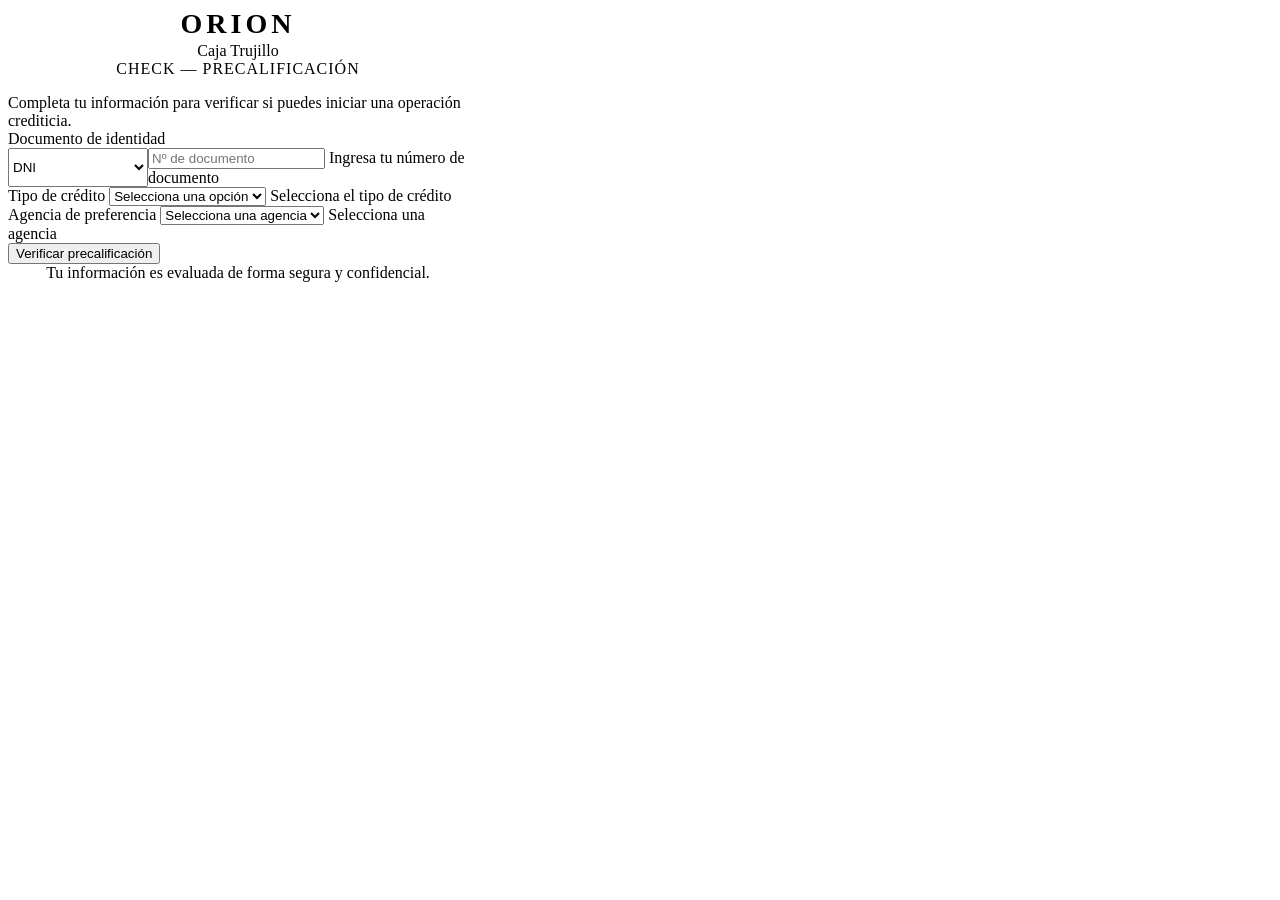
==== index.html @ 6a5ce716 "Add files via upload" ====
<!DOCTYPE html>
<html lang="es">
<head>
  <meta charset="UTF-8">
  <meta name="viewport" content="width=device-width, initial-scale=1.0">
  <title>ORION – Precalificación</title>
  <link rel="stylesheet" href="css/variables.css">
  <link rel="stylesheet" href="css/base.css">
  <link rel="stylesheet" href="css/components.css">
  <style>
    .client-card {
      width: 100%;
      max-width: 460px;
      padding: var(--space-xl);
    }
    .client-header {
      text-align: center;
      margin-bottom: var(--space-xl);
    }
    .orion-logo {
      font-size: 28px;
      font-weight: 800;
      color: var(--color-primary);
      letter-spacing: 4px;
    }
    .orion-logo span { color: var(--color-accent); }
    .orion-phase {
      font-size: var(--font-size-xs);
      color: var(--color-text-muted);
      margin-top: var(--space-xs);
      text-transform: uppercase;
      letter-spacing: 1px;
    }
    .form-row {
      display: grid;
      grid-template-columns: 140px 1fr;
      gap: var(--space-md);
    }
  </style>
</head>
<body>
  <div class="layout-client">
    <div class="card client-card">
      <div class="client-header">
        <div class="orion-logo">ORI<span>ON</span></div>
        <div style="font-size:var(--font-size-xs);color:var(--color-text-muted);margin-top:2px;">Caja Trujillo</div>
        <div class="orion-phase">Check — Precalificación</div>
      </div>

      <p style="font-size: var(--font-size-sm); color: var(--color-text-muted); margin-bottom: var(--space-lg);">
        Completa tu información para verificar si puedes iniciar una operación crediticia.
      </p>

      <!-- Tipo y número de documento -->
      <div class="form-group">
        <label class="form-label">Documento de identidad</label>
        <div class="form-row">
          <select id="doc-type" class="form-control">
            <option value="DNI">DNI</option>
            <option value="CE">Carné de Extranjería</option>
            <option value="RUC">RUC</option>
          </select>
          <div>
            <input id="doc-num" type="text" class="form-control" placeholder="Nº de documento" maxlength="11">
            <span class="form-error" id="doc-num-error">Ingresa tu número de documento</span>
          </div>
        </div>
      </div>

      <!-- Tipo de crédito -->
      <div class="form-group">
        <label class="form-label" for="credit-type">Tipo de crédito</label>
        <select id="credit-type" class="form-control">
          <option value="">Selecciona una opción</option>
          <option value="Consumo">Consumo</option>
          <option value="Empresarial">Empresarial</option>
          <option value="Hipotecario">Hipotecario</option>
        </select>
        <span class="form-error" id="credit-type-error">Selecciona el tipo de crédito</span>
      </div>

      <!-- Agencia -->
      <div class="form-group">
        <label class="form-label" for="agency">Agencia de preferencia</label>
        <select id="agency" class="form-control">
          <option value="">Selecciona una agencia</option>
          <option value="trujillo-centro">Trujillo Centro</option>
          <option value="trujillo-norte">Trujillo Norte</option>
          <option value="trujillo-sur">Trujillo Sur</option>
        </select>
        <span class="form-error" id="agency-error">Selecciona una agencia</span>
      </div>

      <button id="btn-check" class="btn btn-primary btn-block" style="margin-top: var(--space-md);">
        Verificar precalificación
      </button>

      <p style="font-size: var(--font-size-xs); color: var(--color-text-light); text-align:center; margin-top: var(--space-md);">
        Tu información es evaluada de forma segura y confidencial.
      </p>
    </div>
  </div>

  <script src="js/state.js"></script>
  <script src="js/data.js"></script>
  <script src="js/check.js"></script>
</body>
</html>
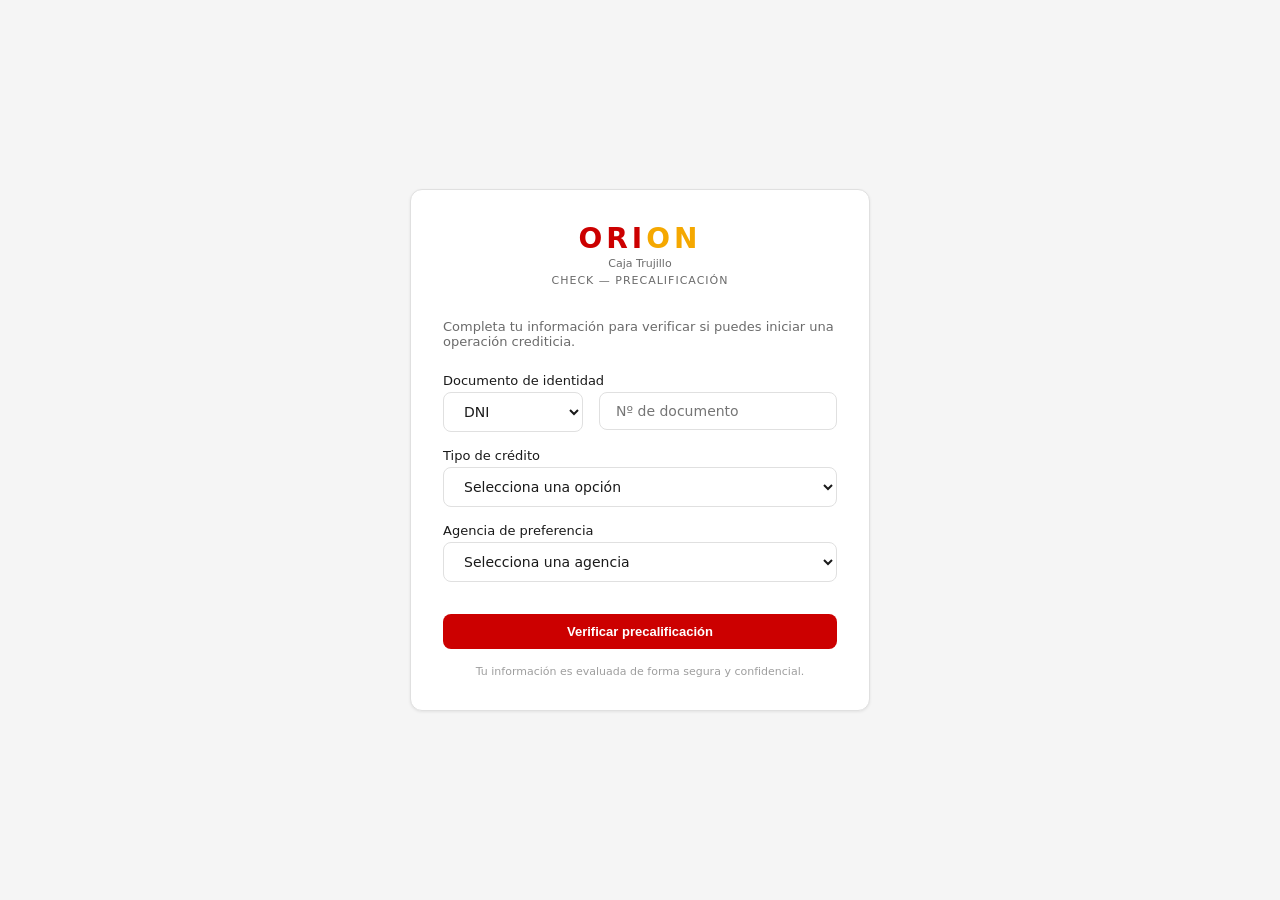
==== commit 3e6917e3: "Update index.html" ====
--- a/index.html
+++ b/index.html
@@ -82,12 +82,120 @@
       <!-- Agencia -->
       <div class="form-group">
         <label class="form-label" for="agency">Agencia de preferencia</label>
-        <select id="agency" class="form-control">
-          <option value="">Selecciona una agencia</option>
-          <option value="trujillo-centro">Trujillo Centro</option>
-          <option value="trujillo-norte">Trujillo Norte</option>
-          <option value="trujillo-sur">Trujillo Sur</option>
-        </select>
+<select id="agency" class="form-control">
+    <option value="">Selecciona una agencia</option>
+    <option value="TIENDA SEDE INSTITUCIONAL">TIENDA SEDE INSTITUCIONAL</option>
+    <option value="TIENDA EL PORVENIR">TIENDA EL PORVENIR</option>
+    <option value="TIENDA NUEVA CAJAMARCA">TIENDA NUEVA CAJAMARCA</option>
+    <option value="TIENDA LA ESPERANZA">TIENDA LA ESPERANZA</option>
+    <option value="TIENDA CHEPEN">TIENDA CHEPEN</option>
+    <option value="TIENDA ESPAÑA">TIENDA ESPAÑA</option>
+    <option value="TIENDA HUAMACHUCO">TIENDA HUAMACHUCO</option>
+    <option value="TIENDA LA HERMELINDA">TIENDA LA HERMELINDA</option>
+    <option value="TIENDA VIRU">TIENDA VIRU</option>
+    <option value="TIENDA LA UNION">TIENDA LA UNION</option>
+    <option value="TIENDA CHICLAYO">TIENDA CHICLAYO</option>
+    <option value="TIENDA CAJAMARCA">TIENDA CAJAMARCA</option>
+    <option value="TIENDA HUARAZ">TIENDA HUARAZ</option>
+    <option value="TIENDA MOSHOQUEQUE">TIENDA MOSHOQUEQUE</option>
+    <option value="TIENDA BALTA - CHICLAYO">TIENDA BALTA - CHICLAYO</option>
+    <option value="TIENDA JAEN">TIENDA JAEN</option>
+    <option value="TIENDA SAN JUAN LURIGANCHO">TIENDA SAN JUAN LURIGANCHO</option>
+    <option value="TIENDA CHOCOPE">TIENDA CHOCOPE</option>
+    <option value="TIENDA OTUZCO">TIENDA OTUZCO</option>
+    <option value="TIENDA TUMBES">TIENDA TUMBES</option>
+    <option value="TIENDA LOS OLIVOS">TIENDA LOS OLIVOS</option>
+    <option value="TIENDA SAN ISIDRO">TIENDA SAN ISIDRO</option>
+    <option value="TIENDA AV LARCO">TIENDA AV LARCO</option>
+    <option value="TIENDA MCDO ZONAL PALERMO">TIENDA MCDO ZONAL PALERMO</option>
+    <option value="TIENDA AV PERU">TIENDA AV PERU</option>
+    <option value="TIENDA LA NORIA">TIENDA LA NORIA</option>
+    <option value="TIENDA MONTENEGRO">TIENDA MONTENEGRO</option>
+    <option value="TIENDA HUACHIPA">TIENDA HUACHIPA</option>
+    <option value="TIENDA SAN MARCOS">TIENDA SAN MARCOS</option>
+    <option value="TIENDA TALARA">TIENDA TALARA</option>
+    <option value="TIENDA LAMBAYEQUE">TIENDA LAMBAYEQUE</option>
+    <option value="TIENDA CHOTA">TIENDA CHOTA</option>
+    <option value="TIENDA CAJABAMBA">TIENDA CAJABAMBA</option>
+    <option value="TIENDA HUACHO">TIENDA HUACHO</option>
+    <option value="TIENDA HUARAL">TIENDA HUARAL</option>
+    <option value="TIENDA BARRANCA">TIENDA BARRANCA</option>
+    <option value="TIENDA CHULUCANAS">TIENDA CHULUCANAS</option>
+    <option value="TIENDA HUANTA">TIENDA HUANTA</option>
+    <option value="TIENDA AYACUCHO">TIENDA AYACUCHO</option>
+    <option value="TIENDA EL PEDREGAL">TIENDA EL PEDREGAL</option>
+    <option value="TIENDA CASMA">TIENDA CASMA</option>
+    <option value="TIENDA AV. VALLEJO">TIENDA AV. VALLEJO</option>
+    <option value="TIENDA CARAZ">TIENDA CARAZ</option>
+    <option value="TIENDA SABOGAL">TIENDA SABOGAL</option>
+    <option value="TIENDA TARAPOTO">TIENDA TARAPOTO</option>
+    <option value="TIENDA CHACHAPOYAS">TIENDA CHACHAPOYAS</option>
+    <option value="TIENDA BAGUA GRANDE">TIENDA BAGUA GRANDE</option>
+    <option value="TIENDA MIRAFLORES">TIENDA MIRAFLORES</option>
+    <option value="TIENDA ABANCAY">TIENDA ABANCAY</option>
+    <option value="TIENDA SICUANI">TIENDA SICUANI</option>
+    <option value="TIENDA CHILCA">TIENDA CHILCA</option>
+    <option value="TIENDA PIURA">TIENDA PIURA</option>
+    <option value="TIENDA ANDAHUAYLAS">TIENDA ANDAHUAYLAS</option>
+    <option value="TIENDA VILLA EL SALVADOR">TIENDA VILLA EL SALVADOR</option>
+    <option value="TIENDA REAL PLAZA">TIENDA REAL PLAZA</option>
+    <option value="TIENDA JULIACA">TIENDA JULIACA</option>
+    <option value="TIENDA CHIMBOTE">TIENDA CHIMBOTE</option>
+    <option value="TIENDA PUNO">TIENDA PUNO</option>
+    <option value="TIENDA SJ DE MIRAFLORES">TIENDA SJ DE MIRAFLORES</option>
+    <option value="TIENDA SULLANA">TIENDA SULLANA</option>
+    <option value="TIENDA HUANUCO">TIENDA HUANUCO</option>
+    <option value="TIENDA BAGUA CHICA">TIENDA BAGUA CHICA</option>
+    <option value="TIENDA TINGO MARIA">TIENDA TINGO MARIA</option>
+    <option value="TIENDA BAMBAMARCA">TIENDA BAMBAMARCA</option>
+    <option value="TIENDA MOYOBAMBA">TIENDA MOYOBAMBA</option>
+    <option value="TIENDA CUTERVO">TIENDA CUTERVO</option>
+    <option value="TIENDA YURIMAGUAS">TIENDA YURIMAGUAS</option>
+    <option value="TIENDA SAN IGNACIO">TIENDA SAN IGNACIO</option>
+    <option value="TIENDA RODRIGUEZ DE MENDOZA">TIENDA RODRIGUEZ DE MENDOZA</option>
+    <option value="TIENDA PACASMAYO">TIENDA PACASMAYO</option>
+    <option value="TIENDA LAREDO">TIENDA LAREDO</option>
+    <option value="TIENDA PEDRO RUIZ">TIENDA PEDRO RUIZ</option>
+    <option value="TIENDA CELENDIN">TIENDA CELENDIN</option>
+    <option value="TIENDA LOS OLIVOS PRO">TIENDA LOS OLIVOS PRO</option>
+    <option value="TIENDA ATE">TIENDA ATE</option>
+    <option value="TIENDA CENTRO LIMA">TIENDA CENTRO LIMA</option>
+    <option value="TIENDA NIEVA">TIENDA NIEVA</option>
+    <option value="TIENDA TAYABAMBA">TIENDA TAYABAMBA</option>
+    <option value="TIENDA CAPRICORNIO">TIENDA CAPRICORNIO</option>
+    <option value="TIENDA ALTO TRUJILLO">TIENDA ALTO TRUJILLO</option>
+    <option value="TIENDA OLMOS">TIENDA OLMOS</option>
+    <option value="TIENDA HUARI">TIENDA HUARI</option>
+    <option value="TIENDA STGO DE CHUCO">TIENDA STGO DE CHUCO</option>
+    <option value="TIENDA HUANCABAMBA">TIENDA HUANCABAMBA</option>
+    <option value="TIENDA PUENTE PIEDRA">TIENDA PUENTE PIEDRA</option>
+    <option value="TIENDA MALL PLAZA TRUJILLO">TIENDA MALL PLAZA TRUJILLO</option>
+    <option value="TIENDA CHINCHA">TIENDA CHINCHA</option>
+    <option value="TIENDA ICA">TIENDA ICA</option>
+    <option value="TIENDA EL TAMBO">TIENDA EL TAMBO</option>
+    <option value="TIENDA EL MILAGRO">TIENDA EL MILAGRO</option>
+    <option value="TIENDA FERREÑAFE">TIENDA FERREÑAFE</option>
+    <option value="TIENDA TARMA">TIENDA TARMA</option>
+    <option value="TIENDA CERRO DE PASCO">TIENDA CERRO DE PASCO</option>
+    <option value="TIENDA CARABAYLLO">TIENDA CARABAYLLO</option>
+    <option value="TIENDA SAN MARTIN DE PORRES">TIENDA SAN MARTIN DE PORRES</option>
+    <option value="TIENDA SAN JERONIMO">TIENDA SAN JERONIMO</option>
+    <option value="TIENDA SANTIAGO">TIENDA SANTIAGO</option>
+    <option value="TIENDA PAUCARPATA">TIENDA PAUCARPATA</option>
+    <option value="TIENDA BUSTAMANTE Y RIVERO">TIENDA BUSTAMANTE Y RIVERO</option>
+    <option value="TIENDA LA NEGRITA">TIENDA LA NEGRITA</option>
+    <option value="TIENDA MOQUEGUA">TIENDA MOQUEGUA</option>
+    <option value="TIENDA ILO">TIENDA ILO</option>
+    <option value="TIENDA CERRO COLORADO">TIENDA CERRO COLORADO</option>
+    <option value="TIENDA SAN JOSE">TIENDA SAN JOSE</option>
+    <option value="TIENDA CASTILLA">TIENDA CASTILLA</option>
+    <option value="TIENDA PICHANAQUI">TIENDA PICHANAQUI</option>
+    <option value="TIENDA CHUPACA">TIENDA CHUPACA</option>
+    <option value="TIENDA HUAYCAN">TIENDA HUAYCAN</option>
+    <option value="TIENDA CANTO GRANDE">TIENDA CANTO GRANDE</option>
+    <option value="TIENDA SAN SEBASTIAN">TIENDA SAN SEBASTIAN</option>
+    <option value="TIENDA VILLA MARIA DEL TRIUNFO">TIENDA VILLA MARIA DEL TRIUNFO</option>
+</select>
         <span class="form-error" id="agency-error">Selecciona una agencia</span>
       </div>
 
--- a/css/variables.css
+++ b/css/variables.css
@@ -0,0 +1,57 @@
+:root {
+  /* ── Colores Corporativos Caja Trujillo ── */
+  --color-primary:       #CC0000;
+  --color-primary-dark:  #A80000;
+  --color-primary-light: #E53333;
+  --color-accent:        #F5A800;
+  --color-accent-light:  #FFF3D6;
+
+  /* Estados */
+  --color-apto:       #1B7A4A;
+  --color-apto-bg:    #E8F5EE;
+  --color-no-apto:    #CC0000;
+  --color-no-apto-bg: #FEE9E9;
+  --color-warning:    #B45309;
+  --color-warning-bg: #FEF3C7;
+  --color-cumple:     #1B7A4A;
+  --color-no-cumple:  #CC0000;
+
+  /* Neutros */
+  --color-bg:         #F5F5F5;
+  --color-surface:    #FFFFFF;
+  --color-border:     #E0E0E0;
+  --color-text:       #1A1A1A;
+  --color-text-muted: #6B6B6B;
+  --color-text-light: #9E9E9E;
+
+  /* Sidebar */
+  --sidebar-bg:     #1A1A1A;
+  --sidebar-text:   #CCCCCC;
+  --sidebar-active: #F5A800;
+  --sidebar-width:  220px;
+
+  /* Tipografía */
+  --font-main:       'Inter', system-ui, sans-serif;
+  --font-size-xs:    11px;
+  --font-size-sm:    13px;
+  --font-size-base:  14px;
+  --font-size-md:    16px;
+  --font-size-lg:    20px;
+  --font-size-xl:    24px;
+
+  /* Espaciado */
+  --space-xs: 4px;
+  --space-sm: 8px;
+  --space-md: 16px;
+  --space-lg: 24px;
+  --space-xl: 32px;
+
+  /* Bordes */
+  --radius-sm: 4px;
+  --radius-md: 8px;
+  --radius-lg: 12px;
+
+  /* Sombras */
+  --shadow-sm: 0 1px 3px rgba(0,0,0,0.08);
+  --shadow-md: 0 4px 12px rgba(0,0,0,0.10);
+}
--- a/css/base.css
+++ b/css/base.css
@@ -0,0 +1,145 @@
+* { box-sizing: border-box; margin: 0; padding: 0; }
+
+body {
+  font-family: var(--font-main);
+  font-size: var(--font-size-base);
+  color: var(--color-text);
+  background: var(--color-bg);
+  min-height: 100vh;
+}
+
+/* Layout con sidebar */
+.layout {
+  display: flex;
+  min-height: 100vh;
+}
+
+.sidebar {
+  width: var(--sidebar-width);
+  background: var(--sidebar-bg);
+  display: flex;
+  flex-direction: column;
+  padding: var(--space-lg) 0;
+  position: fixed;
+  top: 0; left: 0;
+  height: 100vh;
+}
+
+.sidebar-logo {
+  color: #fff;
+  font-size: var(--font-size-lg);
+  font-weight: 700;
+  padding: 0 var(--space-lg) var(--space-lg);
+  border-bottom: 1px solid rgba(255,255,255,0.08);
+  letter-spacing: 2px;
+}
+
+.sidebar-logo span {
+  color: var(--sidebar-active);
+}
+
+.sidebar-nav {
+  margin-top: var(--space-lg);
+  display: flex;
+  flex-direction: column;
+  gap: var(--space-xs);
+}
+
+.sidebar-nav a {
+  color: var(--sidebar-text);
+  text-decoration: none;
+  padding: 10px var(--space-lg);
+  font-size: var(--font-size-sm);
+  display: flex;
+  align-items: center;
+  gap: var(--space-sm);
+  transition: background 0.15s;
+  border-left: 3px solid transparent;
+}
+
+.sidebar-nav a:hover,
+.sidebar-nav a.active {
+  background: rgba(245,168,0,0.12);
+  color: #fff;
+  border-left-color: var(--sidebar-active);
+}
+
+.sidebar-nav a.active {
+  color: var(--sidebar-active);
+}
+
+.sidebar-label {
+  font-size: var(--font-size-xs);
+  color: var(--color-text-light);
+  text-transform: uppercase;
+  letter-spacing: 1px;
+  padding: var(--space-md) var(--space-lg) var(--space-xs);
+}
+
+.main {
+  margin-left: var(--sidebar-width);
+  flex: 1;
+  display: flex;
+  flex-direction: column;
+}
+
+/* Layout sin sidebar (cliente) */
+.layout-client {
+  display: flex;
+  align-items: center;
+  justify-content: center;
+  min-height: 100vh;
+  background: var(--color-bg);
+}
+
+/* Topbar */
+.topbar {
+  background: var(--color-surface);
+  border-bottom: 1px solid var(--color-border);
+  padding: var(--space-md) var(--space-xl);
+  display: flex;
+  align-items: center;
+  justify-content: space-between;
+}
+
+.topbar-title {
+  font-size: var(--font-size-md);
+  font-weight: 600;
+  color: var(--color-primary);
+}
+
+.topbar-phase {
+  font-size: var(--font-size-xs);
+  background: var(--color-primary);
+  color: #fff;
+  padding: 3px 10px;
+  border-radius: var(--radius-sm);
+  font-weight: 600;
+  letter-spacing: 0.5px;
+}
+
+/* Contenido */
+.content {
+  padding: var(--space-xl);
+  flex: 1;
+}
+
+.page-header {
+  margin-bottom: var(--space-lg);
+}
+
+.page-title {
+  font-size: var(--font-size-xl);
+  font-weight: 700;
+  color: var(--color-primary);
+  border-left: 4px solid var(--color-accent);
+  padding-left: var(--space-sm);
+}
+
+.page-subtitle {
+  font-size: var(--font-size-sm);
+  color: var(--color-text-muted);
+  margin-top: var(--space-xs);
+}
+
+a { color: inherit; }
--- a/css/components.css
+++ b/css/components.css
@@ -0,0 +1,233 @@
+/* ── BOTONES ── */
+.btn {
+  display: inline-flex;
+  align-items: center;
+  gap: var(--space-sm);
+  padding: 10px var(--space-lg);
+  border-radius: var(--radius-md);
+  border: none;
+  font-size: var(--font-size-sm);
+  font-weight: 600;
+  cursor: pointer;
+  transition: opacity 0.15s, background 0.15s;
+  text-decoration: none;
+}
+.btn:hover { opacity: 0.88; }
+.btn-primary { background: var(--color-primary); color: #fff; }
+.btn-accent  { background: var(--color-accent);  color: #1A1A1A; }
+.btn-outline {
+  background: transparent;
+  border: 1px solid var(--color-border);
+  color: var(--color-text);
+}
+.btn-sm { padding: 6px 12px; font-size: var(--font-size-xs); }
+.btn-block { width: 100%; justify-content: center; }
+
+/* ── CARDS ── */
+.card {
+  background: var(--color-surface);
+  border: 1px solid var(--color-border);
+  border-radius: var(--radius-lg);
+  padding: var(--space-lg);
+  box-shadow: var(--shadow-sm);
+}
+.card-title {
+  font-size: var(--font-size-md);
+  font-weight: 600;
+  color: var(--color-primary);
+  margin-bottom: var(--space-md);
+}
+
+/* ── FORMULARIO ── */
+.form-group {
+  display: flex;
+  flex-direction: column;
+  gap: var(--space-xs);
+  margin-bottom: var(--space-md);
+}
+.form-label {
+  font-size: var(--font-size-sm);
+  font-weight: 500;
+  color: var(--color-text);
+}
+.form-control {
+  padding: 10px var(--space-md);
+  border: 1px solid var(--color-border);
+  border-radius: var(--radius-md);
+  font-size: var(--font-size-base);
+  font-family: var(--font-main);
+  background: var(--color-surface);
+  color: var(--color-text);
+  transition: border-color 0.15s;
+  width: 100%;
+}
+.form-control:focus {
+  outline: none;
+  border-color: var(--color-primary);
+  box-shadow: 0 0 0 3px rgba(204,0,0,0.10);
+}
+.form-error {
+  font-size: var(--font-size-xs);
+  color: var(--color-no-apto);
+  display: none;
+}
+.form-error.show { display: block; }
+.form-control.invalid { border-color: var(--color-no-apto); }
+
+/* ── BADGES ── */
+.badge {
+  display: inline-flex;
+  align-items: center;
+  padding: 3px 10px;
+  border-radius: 20px;
+  font-size: var(--font-size-xs);
+  font-weight: 600;
+}
+.badge-apto    { background: var(--color-apto-bg);    color: var(--color-apto); }
+.badge-no-apto { background: var(--color-no-apto-bg); color: var(--color-no-apto); }
+.badge-new     { background: var(--color-accent-light); color: #8a6000; }
+.badge-recurrent { background: #EDE9FE; color: #6D28D9; }
+.badge-deserter  { background: var(--color-warning-bg); color: var(--color-warning); }
+.badge-pending   { background: #F3F4F6; color: var(--color-text-muted); }
+
+/* ── TABLA ── */
+.table-wrap { overflow-x: auto; }
+table {
+  width: 100%;
+  border-collapse: collapse;
+  font-size: var(--font-size-sm);
+}
+thead th {
+  background: var(--color-bg);
+  color: var(--color-text-muted);
+  font-weight: 600;
+  font-size: var(--font-size-xs);
+  text-transform: uppercase;
+  letter-spacing: 0.5px;
+  padding: 10px var(--space-md);
+  text-align: left;
+  border-bottom: 1px solid var(--color-border);
+}
+tbody td {
+  padding: 12px var(--space-md);
+  border-bottom: 1px solid var(--color-border);
+  color: var(--color-text);
+}
+tbody tr:last-child td { border-bottom: none; }
+tbody tr:hover { background: var(--color-bg); }
+
+/* ── NOTIFICACIONES ── */
+.notif-item {
+  display: flex;
+  align-items: flex-start;
+  gap: var(--space-md);
+  padding: var(--space-md);
+  border-bottom: 1px solid var(--color-border);
+  transition: background 0.1s;
+}
+.notif-item:hover { background: var(--color-bg); }
+.notif-item.unread { border-left: 3px solid var(--color-accent); }
+.notif-avatar {
+  width: 38px; height: 38px;
+  border-radius: 50%;
+  background: var(--color-primary);
+  color: #fff;
+  display: flex; align-items: center; justify-content: center;
+  font-weight: 700;
+  font-size: var(--font-size-sm);
+  flex-shrink: 0;
+}
+.notif-body { flex: 1; }
+.notif-name { font-weight: 600; font-size: var(--font-size-sm); }
+.notif-meta { font-size: var(--font-size-xs); color: var(--color-text-muted); margin-top: 2px; }
+.notif-time { font-size: var(--font-size-xs); color: var(--color-text-light); white-space: nowrap; }
+
+/* ── ESTADO CHECK / CRUZ ── */
+.rule-row {
+  display: flex;
+  align-items: center;
+  gap: var(--space-md);
+  padding: 10px var(--space-md);
+  border-bottom: 1px solid var(--color-border);
+  font-size: var(--font-size-sm);
+}
+.rule-icon { font-size: 16px; flex-shrink: 0; width: 20px; text-align: center; }
+.rule-label { flex: 1; }
+.rule-detail { font-size: var(--font-size-xs); color: var(--color-text-muted); }
+.rule-fail .rule-label { color: var(--color-no-cumple); }
+.rule-pass .rule-label { color: var(--color-cumple); }
+
+/* ── ÁRBOL DE DECISIÓN ── */
+.tree { padding: var(--space-md) 0; }
+.tree-node {
+  display: flex;
+  align-items: center;
+  gap: var(--space-sm);
+  padding: 8px var(--space-md);
+  font-size: var(--font-size-sm);
+  border-left: 2px solid var(--color-border);
+  margin-left: var(--space-lg);
+  position: relative;
+}
+.tree-node::before {
+  content: '';
+  position: absolute;
+  left: -2px; top: 50%;
+  width: 12px; height: 2px;
+  background: var(--color-border);
+}
+.tree-root {
+  border-left: none;
+  margin-left: 0;
+  font-weight: 600;
+  font-size: var(--font-size-base);
+  padding-left: 0;
+}
+.tree-root::before { display: none; }
+.tree-pass { color: var(--color-cumple); }
+.tree-fail { color: var(--color-no-cumple); }
+.tree-reason {
+  font-size: var(--font-size-xs);
+  color: var(--color-text-muted);
+  margin-left: 4px;
+}
+
+/* ── RESULT SCREEN ── */
+.result-screen {
+  text-align: center;
+  padding: var(--space-xl);
+  max-width: 480px;
+  margin: 0 auto;
+}
+.result-icon { font-size: 64px; margin-bottom: var(--space-md); }
+.result-title { font-size: var(--font-size-xl); font-weight: 700; margin-bottom: var(--space-sm); }
+.result-msg { font-size: var(--font-size-base); color: var(--color-text-muted); line-height: 1.6; }
+.result-apto   .result-title { color: var(--color-apto); }
+.result-no-apto .result-title { color: var(--color-no-apto); }
+
+/* ── STAT CARDS ── */
+.stats-grid {
+  display: grid;
+  grid-template-columns: repeat(auto-fit, minmax(160px, 1fr));
+  gap: var(--space-md);
+  margin-bottom: var(--space-xl);
+}
+.stat-card {
+  background: var(--color-surface);
+  border: 1px solid var(--color-border);
+  border-radius: var(--radius-lg);
+  padding: var(--space-lg);
+}
+.stat-value { font-size: var(--font-size-xl); font-weight: 700; color: var(--color-primary); }
+.stat-label { font-size: var(--font-size-xs); color: var(--color-text-muted); margin-top: 2px; }
+
+/* ── DIVIDER ── */
+.divider { border: none; border-top: 1px solid var(--color-border); margin: var(--space-lg) 0; }
+
+/* ── EMPTY STATE ── */
+.empty {
+  text-align: center;
+  padding: var(--space-xl);
+  color: var(--color-text-muted);
+  font-size: var(--font-size-sm);
+}
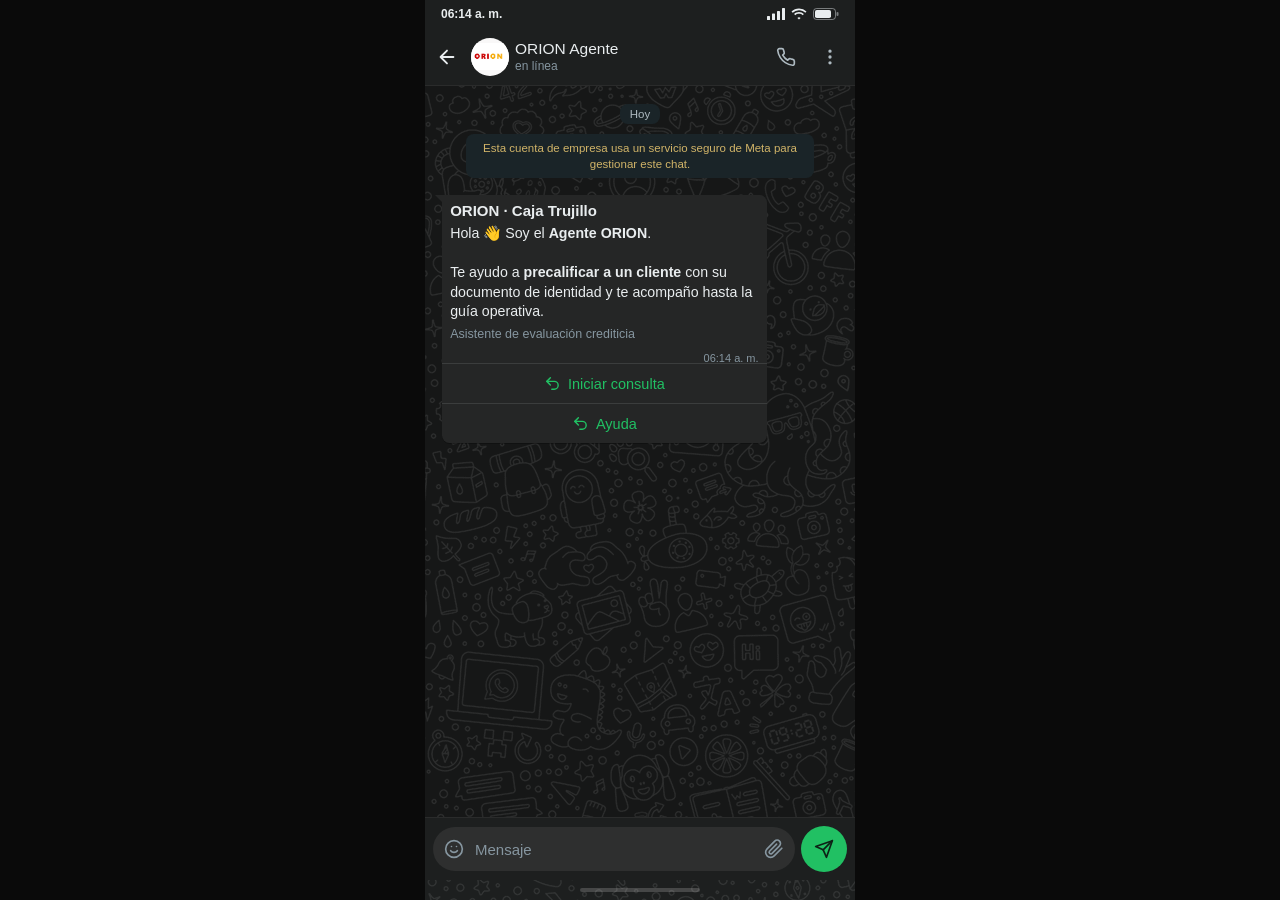
==== commit bf584a9f: "Create index.html" ====
--- a/index.html
+++ b/index.html
@@ -2,215 +2,846 @@
 <html lang="es">
 <head>
   <meta charset="UTF-8">
-  <meta name="viewport" content="width=device-width, initial-scale=1.0">
-  <title>ORION – Precalificación</title>
-  <link rel="stylesheet" href="css/variables.css">
-  <link rel="stylesheet" href="css/base.css">
-  <link rel="stylesheet" href="css/components.css">
+  <meta name="viewport" content="width=device-width, initial-scale=1.0, maximum-scale=1.0, user-scalable=no">
+  <title>ORION — WhatsApp</title>
   <style>
-    .client-card {
-      width: 100%;
-      max-width: 460px;
-      padding: var(--space-xl);
+    *, *::before, *::after { box-sizing: border-box; margin: 0; padding: 0; }
+
+    :root {
+      --bg-panel: #1d1f1f;
+      --bg-hover: #2e2f2f;
+      --bg-chat:  #161717;
+      --bg-in:    #252626;
+      --bg-out:   #144d37;
+      --txt:      #e9edef;
+      --txt-sub:  #aebac1;
+      --txt-dim:  #8696a0;
+      --green:    #21c063;
+      --green-dk: #1aa657;
+      --btn-txt:  #21c063;
+      --quote:    #06cf9c;
+      --err:      #f15c6d;
+      --font: -apple-system,'Segoe UI','Helvetica Neue',Roboto,Arial,sans-serif;
     }
-    .client-header {
-      text-align: center;
-      margin-bottom: var(--space-xl);
-    }
-    .orion-logo {
-      font-size: 28px;
-      font-weight: 800;
-      color: var(--color-primary);
-      letter-spacing: 4px;
-    }
-    .orion-logo span { color: var(--color-accent); }
-    .orion-phase {
-      font-size: var(--font-size-xs);
-      color: var(--color-text-muted);
-      margin-top: var(--space-xs);
-      text-transform: uppercase;
-      letter-spacing: 1px;
-    }
-    .form-row {
-      display: grid;
-      grid-template-columns: 140px 1fr;
-      gap: var(--space-md);
-    }
+
+    html, body { height:100%; width:100%; overflow:hidden; background:#0a0a0a; font-family:var(--font); -webkit-font-smoothing:antialiased; }
+    .ic { width:20px; height:20px; stroke:currentColor; fill:none; stroke-width:2; stroke-linecap:round; stroke-linejoin:round; flex-shrink:0; display:block; }
+
+    .phone-wrap { width:100%; height:100%; display:flex; flex-direction:column; background:var(--bg-chat); position:relative; max-width:430px; margin:0 auto; overflow:hidden; }
+
+    /* Status bar */
+    .status-bar { height:28px; background:var(--bg-panel); display:flex; align-items:center; justify-content:space-between; padding:0 16px; flex-shrink:0; z-index:20; }
+    .sb-time-os { font-size:12px; font-weight:600; color:var(--txt); }
+    .sb-icons-os { display:flex; align-items:center; gap:6px; color:var(--txt); }
+    .sb-icons-os svg { height:12px; width:auto; fill:currentColor; }
+
+    /* Header */
+    .chat-header { background:var(--bg-panel); height:58px; padding:0 6px 0 4px; display:flex; align-items:center; gap:6px; flex-shrink:0; z-index:10; border-bottom:1px solid #2a2b2b; }
+    .ch-back { width:36px; height:36px; border:none; background:transparent; color:var(--txt); display:flex; align-items:center; justify-content:center; border-radius:50%; }
+    .ch-back .ic { width:22px; height:22px; }
+    .ch-av { width:38px; height:38px; border-radius:50%; background:#f9f8f8; display:flex; align-items:center; justify-content:center; overflow:hidden; flex-shrink:0; }
+    .ch-av img { width:120%; height:90%; object-fit:contain; }
+    .ch-info { flex:1; min-width:0; }
+    .ch-name { color:var(--txt); font-size:15.5px; font-weight:500; line-height:1.2; white-space:nowrap; overflow:hidden; text-overflow:ellipsis; }
+    .ch-status { color:var(--txt-dim); font-size:12px; }
+    .icon-btn { width:38px; height:38px; border-radius:50%; border:none; background:transparent; color:var(--txt-sub); cursor:pointer; display:flex; align-items:center; justify-content:center; }
+    .icon-btn:active { background:var(--bg-hover); }
+
+    .chat-bg { position:absolute; inset:0; background-image:url("wsp_fondo.png"); background-repeat:repeat; opacity:.1; pointer-events:none; z-index:0; }
+
+    /* Mensajes */
+    .messages { flex:1; overflow-y:auto; padding:10px 4% 8px; display:flex; flex-direction:column; gap:3px; position:relative; z-index:1; -webkit-overflow-scrolling:touch; }
+    .messages::-webkit-scrollbar { display:none; }
+    .date-div { display:flex; justify-content:center; margin:8px 0 5px; }
+    .date-div span { background:#1a2428; color:var(--txt-sub); font-size:11.5px; padding:4px 10px; border-radius:8px; }
+    .sys-note { display:flex; justify-content:center; margin:2px 0 8px; }
+    .sys-note span { background:#1a2428; color:#d1b468; font-size:11.5px; padding:6px 10px; border-radius:8px; max-width:88%; text-align:center; line-height:1.4; }
+
+    .msg-row { display:flex; animation:fadeUp .2s ease; }
+    @keyframes fadeUp { from{opacity:0;transform:translateY(6px)} to{opacity:1;transform:none} }
+    .msg-row.in  { justify-content:flex-start; }
+    .msg-row.out { justify-content:flex-end; }
+
+    .bubble { max-width:80%; border-radius:7.5px; font-size:14.2px; line-height:19.5px; color:var(--txt); position:relative; word-wrap:break-word; box-shadow:0 1px .5px rgba(0,0,0,.28); }
+    .msg-row.in  .bubble { background:var(--bg-in); border-top-left-radius:0; }
+    .msg-row.out .bubble { background:var(--bg-out); border-top-right-radius:0; }
+    .msg-row.in .bubble::before { content:''; position:absolute; top:0; left:-7px; border-width:0 7px 7px 0; border-style:solid; border-color:transparent var(--bg-in) transparent transparent; }
+    .msg-row.out .bubble::after { content:''; position:absolute; top:0; right:-7px; border-width:0 0 7px 7px; border-style:solid; border-color:transparent transparent transparent var(--bg-out); }
+    .msg-row.in + .msg-row.in .bubble, .msg-row.out + .msg-row.out .bubble { border-radius:7.5px; }
+    .msg-row.in + .msg-row.in .bubble::before, .msg-row.out + .msg-row.out .bubble::after { display:none; }
+    .msg-row.in + .msg-row.in, .msg-row.out + .msg-row.out { margin-top:-1px; }
+    .msg-row.in:not(.msg-row.in + .msg-row.in), .msg-row.out:not(.msg-row.out + .msg-row.out) { margin-top:6px; }
+
+    .b-pad { padding:6px 8px 8px; }
+    .b-text b { font-weight:700; }
+    .b-text code { font-family:ui-monospace,Menlo,Consolas,monospace; font-size:13px; }
+    .msg-meta { float:right; display:flex; align-items:center; gap:3px; margin:6px 0 -5px 10px; }
+    .msg-time { font-size:11px; color:var(--txt-dim); white-space:nowrap; }
+    .msg-row.out .msg-time { color:#8fb5a5; }
+    .ticks svg { width:16px; height:11px; display:block; }
+
+    /* Cita (respuesta a un mensaje interactivo) */
+    .quote { background:rgba(0,0,0,.2); border-left:4px solid var(--quote); border-radius:6px; padding:5px 8px 6px; margin:3px 3px 4px; }
+    .quote-n { color:var(--quote); font-size:12.5px; font-weight:600; line-height:1.3; }
+    .quote-t { color:#c2d3cb; font-size:12.5px; line-height:1.35; white-space:nowrap; overflow:hidden; text-overflow:ellipsis; max-width:230px; }
+    .bubble.has-quote { min-width:200px; }
+
+    /* Mensaje interactivo (header / body / footer + botones) */
+    .bubble.ia { width:82%; max-width:330px; }
+    .ia-hd { font-weight:700; font-size:15px; line-height:20px; margin-bottom:3px; }
+    .ia-ft { font-size:12.5px; color:var(--txt-dim); margin-top:4px; line-height:17px; }
+    .ia-btn { width:100%; display:flex; align-items:center; justify-content:center; gap:7px; border:none; background:none; border-top:1px solid #3b3d3d; color:var(--btn-txt); font-family:var(--font); font-size:14.5px; font-weight:500; padding:11px 8px; cursor:pointer; }
+    .ia-btn:active { background:rgba(255,255,255,.05); }
+    .ia-btn:last-child { border-radius:0 0 7.5px 7.5px; }
+    .ia-btn .ic { width:17px; height:17px; }
+
+    /* Imagen */
+    .bubble.img { width:82%; max-width:330px; padding:3px; }
+    .bubble.img img { width:100%; display:block; border-radius:6px; cursor:zoom-in; }
+    .img-cap { padding:6px 5px 6px; }
+
+    /* Typing */
+    .typing-row { display:flex; margin-top:6px; }
+    .typing-bub { background:var(--bg-in); border-radius:7.5px; border-top-left-radius:0; padding:11px 14px; display:flex; gap:4px; position:relative; }
+    .typing-bub::before { content:''; position:absolute; top:0; left:-7px; border-width:0 7px 7px 0; border-style:solid; border-color:transparent var(--bg-in) transparent transparent; }
+    .t-dot { width:7px; height:7px; background:var(--txt-dim); border-radius:50%; animation:bounce 1.3s infinite; }
+    .t-dot:nth-child(2){animation-delay:.15s} .t-dot:nth-child(3){animation-delay:.3s}
+    @keyframes bounce { 0%,60%,100%{transform:translateY(0);opacity:.5} 30%{transform:translateY(-4px);opacity:1} }
+
+    /* Input bar */
+    .input-bar { background:var(--bg-panel); min-height:58px; padding:8px; display:flex; align-items:center; gap:6px; flex-shrink:0; z-index:10; border-top:1px solid #2a2b2b; }
+    .ib-box { flex:1; display:flex; align-items:center; background:var(--bg-hover); border-radius:22px; padding:0 4px; min-height:44px; }
+    .ib-box .icon-btn { width:34px; height:34px; color:var(--txt-dim); }
+    .ib-input { flex:1; min-width:0; background:transparent; border:none; padding:9px 4px; color:var(--txt); font-size:15px; font-family:var(--font); outline:none; }
+    .ib-input::placeholder { color:var(--txt-dim); }
+    .ib-send { width:46px; height:46px; border-radius:50%; background:var(--green); border:none; cursor:pointer; display:flex; align-items:center; justify-content:center; flex-shrink:0; color:#0d2216; }
+    .ib-send:active { background:var(--green-dk); }
+    .home-indicator { height:20px; background:var(--bg-panel); display:flex; align-items:center; justify-content:center; flex-shrink:0; }
+    .home-bar { width:120px; height:4px; background:#464747; border-radius:2px; }
+
+    /* Hoja de lista (List message) */
+    .overlay { position:absolute; inset:0; background:rgba(0,0,0,.55); z-index:50; display:flex; flex-direction:column; justify-content:flex-end; animation:fade .18s ease; }
+    @keyframes fade { from{opacity:0} to{opacity:1} }
+    @keyframes up { from{transform:translateY(100%)} to{transform:none} }
+    .sheet { background:#1d1f1f; border-radius:18px 18px 0 0; max-height:82%; display:flex; flex-direction:column; animation:up .25s cubic-bezier(.2,.8,.2,1); }
+    .grab { width:36px; height:4px; background:#4a4c4c; border-radius:2px; margin:8px auto 0; }
+    .sheet-hd { display:flex; align-items:center; padding:8px 8px 10px; }
+    .sheet-t { flex:1; text-align:center; font-size:16px; font-weight:600; color:var(--txt); margin-right:38px; }
+    .sheet-body { overflow-y:auto; padding-bottom:6px; }
+    .sec-h { color:var(--txt-dim); font-size:13.5px; padding:10px 22px 6px; }
+    .row { display:flex; align-items:center; gap:14px; padding:11px 22px; cursor:pointer; }
+    .row:active { background:#262828; }
+    .row-tx { flex:1; min-width:0; }
+    .row-t { font-size:15.5px; color:var(--txt); line-height:1.3; }
+    .row-d { font-size:13px; color:var(--txt-dim); line-height:1.35; margin-top:1px; }
+    .radio { width:21px; height:21px; border-radius:50%; border:2px solid #8696a0; flex-shrink:0; transition:all .15s; }
+    .row.sel .radio { border-color:var(--green); background:var(--green); box-shadow:inset 0 0 0 4px #1d1f1f; }
+    .sheet-ft { display:flex; justify-content:flex-end; padding:8px 18px 18px; }
+    .fab { width:54px; height:54px; border-radius:50%; background:var(--green); border:none; color:#0d2216; display:flex; align-items:center; justify-content:center; cursor:pointer; transition:opacity .15s; }
+    .fab:disabled { opacity:.35; cursor:default; }
+
+    /* Pantalla de formulario (WhatsApp Flow) */
+    .flow { position:absolute; inset:28px 0 0 0; z-index:60; background:var(--bg-chat); display:flex; flex-direction:column; animation:up .28s cubic-bezier(.2,.8,.2,1); }
+    .flow-top { height:56px; display:flex; align-items:center; gap:6px; padding:0 6px; border-bottom:1px solid #2a2b2b; background:var(--bg-panel); flex-shrink:0; }
+    .flow-title { flex:1; font-size:17px; font-weight:600; color:var(--txt); }
+    .flow-body { flex:1; overflow-y:auto; padding:22px 18px; }
+    .f-h { font-size:21px; font-weight:700; color:var(--txt); margin-bottom:6px; line-height:1.25; }
+    .f-p { font-size:14.5px; color:var(--txt-sub); margin-bottom:26px; line-height:1.45; }
+    .f-in { position:relative; margin-bottom:22px; }
+    .f-in input { width:100%; background:transparent; border:1px solid #5d6266; border-radius:8px; padding:15px 14px; color:var(--txt); font-size:16px; outline:none; font-family:var(--font); -webkit-appearance:none; }
+    .f-in input::-webkit-outer-spin-button, .f-in input::-webkit-inner-spin-button { -webkit-appearance:none; margin:0; }
+    .f-in input[type=number] { -moz-appearance:textfield; }
+    .f-in label { position:absolute; left:10px; top:-8px; background:var(--bg-chat); padding:0 5px; font-size:12px; color:var(--txt-sub); }
+    .f-in input:focus { border-color:var(--green); border-width:2px; padding:14px 13px; }
+    .f-in input:focus + label { color:var(--green); }
+    .f-help { font-size:12px; color:var(--txt-dim); margin:6px 4px 0; }
+    .f-in.err input { border-color:var(--err); }
+    .f-in.err label, .f-in.err .f-help { color:var(--err); }
+    .flow-ft { padding:12px 16px 16px; border-top:1px solid #2a2b2b; flex-shrink:0; }
+    .f-btn { width:100%; background:var(--green); color:#0d2216; border:none; border-radius:24px; padding:13px; font-size:15px; font-weight:600; font-family:var(--font); cursor:pointer; }
+    .f-btn:active { background:var(--green-dk); }
+    .f-mg { text-align:center; font-size:12px; color:var(--txt-dim); margin-top:10px; }
+    .f-mg span { color:var(--green); }
+
+    /* Visor de imagen */
+    .lightbox { position:absolute; inset:0; z-index:70; background:#000; display:flex; flex-direction:column; animation:fade .15s; }
+    .lb-top { height:56px; display:flex; align-items:center; padding:0 6px; color:var(--txt); }
+    .lb-img { flex:1; display:flex; align-items:center; justify-content:center; padding:10px; }
+    .lb-img img { max-width:100%; max-height:100%; }
   </style>
 </head>
 <body>
-  <div class="layout-client">
-    <div class="card client-card">
-      <div class="client-header">
-        <div class="orion-logo">ORI<span>ON</span></div>
-        <div style="font-size:var(--font-size-xs);color:var(--color-text-muted);margin-top:2px;">Caja Trujillo</div>
-        <div class="orion-phase">Check — Precalificación</div>
-      </div>
-
-      <p style="font-size: var(--font-size-sm); color: var(--color-text-muted); margin-bottom: var(--space-lg);">
-        Completa tu información para verificar si puedes iniciar una operación crediticia.
-      </p>
-
-      <!-- Tipo y número de documento -->
-      <div class="form-group">
-        <label class="form-label">Documento de identidad</label>
-        <div class="form-row">
-          <select id="doc-type" class="form-control">
-            <option value="DNI">DNI</option>
-            <option value="CE">Carné de Extranjería</option>
-            <option value="RUC">RUC</option>
-          </select>
-          <div>
-            <input id="doc-num" type="text" class="form-control" placeholder="Nº de documento" maxlength="11">
-            <span class="form-error" id="doc-num-error">Ingresa tu número de documento</span>
-          </div>
-        </div>
-      </div>
-
-      <!-- Tipo de crédito -->
-      <div class="form-group">
-        <label class="form-label" for="credit-type">Tipo de crédito</label>
-        <select id="credit-type" class="form-control">
-          <option value="">Selecciona una opción</option>
-          <option value="Consumo">Consumo</option>
-          <option value="Empresarial">Empresarial</option>
-          <option value="Hipotecario">Hipotecario</option>
-        </select>
-        <span class="form-error" id="credit-type-error">Selecciona el tipo de crédito</span>
-      </div>
-
-      <!-- Agencia -->
-      <div class="form-group">
-        <label class="form-label" for="agency">Agencia de preferencia</label>
-<select id="agency" class="form-control">
-    <option value="">Selecciona una agencia</option>
-    <option value="TIENDA SEDE INSTITUCIONAL">TIENDA SEDE INSTITUCIONAL</option>
-    <option value="TIENDA EL PORVENIR">TIENDA EL PORVENIR</option>
-    <option value="TIENDA NUEVA CAJAMARCA">TIENDA NUEVA CAJAMARCA</option>
-    <option value="TIENDA LA ESPERANZA">TIENDA LA ESPERANZA</option>
-    <option value="TIENDA CHEPEN">TIENDA CHEPEN</option>
-    <option value="TIENDA ESPAÑA">TIENDA ESPAÑA</option>
-    <option value="TIENDA HUAMACHUCO">TIENDA HUAMACHUCO</option>
-    <option value="TIENDA LA HERMELINDA">TIENDA LA HERMELINDA</option>
-    <option value="TIENDA VIRU">TIENDA VIRU</option>
-    <option value="TIENDA LA UNION">TIENDA LA UNION</option>
-    <option value="TIENDA CHICLAYO">TIENDA CHICLAYO</option>
-    <option value="TIENDA CAJAMARCA">TIENDA CAJAMARCA</option>
-    <option value="TIENDA HUARAZ">TIENDA HUARAZ</option>
-    <option value="TIENDA MOSHOQUEQUE">TIENDA MOSHOQUEQUE</option>
-    <option value="TIENDA BALTA - CHICLAYO">TIENDA BALTA - CHICLAYO</option>
-    <option value="TIENDA JAEN">TIENDA JAEN</option>
-    <option value="TIENDA SAN JUAN LURIGANCHO">TIENDA SAN JUAN LURIGANCHO</option>
-    <option value="TIENDA CHOCOPE">TIENDA CHOCOPE</option>
-    <option value="TIENDA OTUZCO">TIENDA OTUZCO</option>
-    <option value="TIENDA TUMBES">TIENDA TUMBES</option>
-    <option value="TIENDA LOS OLIVOS">TIENDA LOS OLIVOS</option>
-    <option value="TIENDA SAN ISIDRO">TIENDA SAN ISIDRO</option>
-    <option value="TIENDA AV LARCO">TIENDA AV LARCO</option>
-    <option value="TIENDA MCDO ZONAL PALERMO">TIENDA MCDO ZONAL PALERMO</option>
-    <option value="TIENDA AV PERU">TIENDA AV PERU</option>
-    <option value="TIENDA LA NORIA">TIENDA LA NORIA</option>
-    <option value="TIENDA MONTENEGRO">TIENDA MONTENEGRO</option>
-    <option value="TIENDA HUACHIPA">TIENDA HUACHIPA</option>
-    <option value="TIENDA SAN MARCOS">TIENDA SAN MARCOS</option>
-    <option value="TIENDA TALARA">TIENDA TALARA</option>
-    <option value="TIENDA LAMBAYEQUE">TIENDA LAMBAYEQUE</option>
-    <option value="TIENDA CHOTA">TIENDA CHOTA</option>
-    <option value="TIENDA CAJABAMBA">TIENDA CAJABAMBA</option>
-    <option value="TIENDA HUACHO">TIENDA HUACHO</option>
-    <option value="TIENDA HUARAL">TIENDA HUARAL</option>
-    <option value="TIENDA BARRANCA">TIENDA BARRANCA</option>
-    <option value="TIENDA CHULUCANAS">TIENDA CHULUCANAS</option>
-    <option value="TIENDA HUANTA">TIENDA HUANTA</option>
-    <option value="TIENDA AYACUCHO">TIENDA AYACUCHO</option>
-    <option value="TIENDA EL PEDREGAL">TIENDA EL PEDREGAL</option>
-    <option value="TIENDA CASMA">TIENDA CASMA</option>
-    <option value="TIENDA AV. VALLEJO">TIENDA AV. VALLEJO</option>
-    <option value="TIENDA CARAZ">TIENDA CARAZ</option>
-    <option value="TIENDA SABOGAL">TIENDA SABOGAL</option>
-    <option value="TIENDA TARAPOTO">TIENDA TARAPOTO</option>
-    <option value="TIENDA CHACHAPOYAS">TIENDA CHACHAPOYAS</option>
-    <option value="TIENDA BAGUA GRANDE">TIENDA BAGUA GRANDE</option>
-    <option value="TIENDA MIRAFLORES">TIENDA MIRAFLORES</option>
-    <option value="TIENDA ABANCAY">TIENDA ABANCAY</option>
-    <option value="TIENDA SICUANI">TIENDA SICUANI</option>
-    <option value="TIENDA CHILCA">TIENDA CHILCA</option>
-    <option value="TIENDA PIURA">TIENDA PIURA</option>
-    <option value="TIENDA ANDAHUAYLAS">TIENDA ANDAHUAYLAS</option>
-    <option value="TIENDA VILLA EL SALVADOR">TIENDA VILLA EL SALVADOR</option>
-    <option value="TIENDA REAL PLAZA">TIENDA REAL PLAZA</option>
-    <option value="TIENDA JULIACA">TIENDA JULIACA</option>
-    <option value="TIENDA CHIMBOTE">TIENDA CHIMBOTE</option>
-    <option value="TIENDA PUNO">TIENDA PUNO</option>
-    <option value="TIENDA SJ DE MIRAFLORES">TIENDA SJ DE MIRAFLORES</option>
-    <option value="TIENDA SULLANA">TIENDA SULLANA</option>
-    <option value="TIENDA HUANUCO">TIENDA HUANUCO</option>
-    <option value="TIENDA BAGUA CHICA">TIENDA BAGUA CHICA</option>
-    <option value="TIENDA TINGO MARIA">TIENDA TINGO MARIA</option>
-    <option value="TIENDA BAMBAMARCA">TIENDA BAMBAMARCA</option>
-    <option value="TIENDA MOYOBAMBA">TIENDA MOYOBAMBA</option>
-    <option value="TIENDA CUTERVO">TIENDA CUTERVO</option>
-    <option value="TIENDA YURIMAGUAS">TIENDA YURIMAGUAS</option>
-    <option value="TIENDA SAN IGNACIO">TIENDA SAN IGNACIO</option>
-    <option value="TIENDA RODRIGUEZ DE MENDOZA">TIENDA RODRIGUEZ DE MENDOZA</option>
-    <option value="TIENDA PACASMAYO">TIENDA PACASMAYO</option>
-    <option value="TIENDA LAREDO">TIENDA LAREDO</option>
-    <option value="TIENDA PEDRO RUIZ">TIENDA PEDRO RUIZ</option>
-    <option value="TIENDA CELENDIN">TIENDA CELENDIN</option>
-    <option value="TIENDA LOS OLIVOS PRO">TIENDA LOS OLIVOS PRO</option>
-    <option value="TIENDA ATE">TIENDA ATE</option>
-    <option value="TIENDA CENTRO LIMA">TIENDA CENTRO LIMA</option>
-    <option value="TIENDA NIEVA">TIENDA NIEVA</option>
-    <option value="TIENDA TAYABAMBA">TIENDA TAYABAMBA</option>
-    <option value="TIENDA CAPRICORNIO">TIENDA CAPRICORNIO</option>
-    <option value="TIENDA ALTO TRUJILLO">TIENDA ALTO TRUJILLO</option>
-    <option value="TIENDA OLMOS">TIENDA OLMOS</option>
-    <option value="TIENDA HUARI">TIENDA HUARI</option>
-    <option value="TIENDA STGO DE CHUCO">TIENDA STGO DE CHUCO</option>
-    <option value="TIENDA HUANCABAMBA">TIENDA HUANCABAMBA</option>
-    <option value="TIENDA PUENTE PIEDRA">TIENDA PUENTE PIEDRA</option>
-    <option value="TIENDA MALL PLAZA TRUJILLO">TIENDA MALL PLAZA TRUJILLO</option>
-    <option value="TIENDA CHINCHA">TIENDA CHINCHA</option>
-    <option value="TIENDA ICA">TIENDA ICA</option>
-    <option value="TIENDA EL TAMBO">TIENDA EL TAMBO</option>
-    <option value="TIENDA EL MILAGRO">TIENDA EL MILAGRO</option>
-    <option value="TIENDA FERREÑAFE">TIENDA FERREÑAFE</option>
-    <option value="TIENDA TARMA">TIENDA TARMA</option>
-    <option value="TIENDA CERRO DE PASCO">TIENDA CERRO DE PASCO</option>
-    <option value="TIENDA CARABAYLLO">TIENDA CARABAYLLO</option>
-    <option value="TIENDA SAN MARTIN DE PORRES">TIENDA SAN MARTIN DE PORRES</option>
-    <option value="TIENDA SAN JERONIMO">TIENDA SAN JERONIMO</option>
-    <option value="TIENDA SANTIAGO">TIENDA SANTIAGO</option>
-    <option value="TIENDA PAUCARPATA">TIENDA PAUCARPATA</option>
-    <option value="TIENDA BUSTAMANTE Y RIVERO">TIENDA BUSTAMANTE Y RIVERO</option>
-    <option value="TIENDA LA NEGRITA">TIENDA LA NEGRITA</option>
-    <option value="TIENDA MOQUEGUA">TIENDA MOQUEGUA</option>
-    <option value="TIENDA ILO">TIENDA ILO</option>
-    <option value="TIENDA CERRO COLORADO">TIENDA CERRO COLORADO</option>
-    <option value="TIENDA SAN JOSE">TIENDA SAN JOSE</option>
-    <option value="TIENDA CASTILLA">TIENDA CASTILLA</option>
-    <option value="TIENDA PICHANAQUI">TIENDA PICHANAQUI</option>
-    <option value="TIENDA CHUPACA">TIENDA CHUPACA</option>
-    <option value="TIENDA HUAYCAN">TIENDA HUAYCAN</option>
-    <option value="TIENDA CANTO GRANDE">TIENDA CANTO GRANDE</option>
-    <option value="TIENDA SAN SEBASTIAN">TIENDA SAN SEBASTIAN</option>
-    <option value="TIENDA VILLA MARIA DEL TRIUNFO">TIENDA VILLA MARIA DEL TRIUNFO</option>
-</select>
-        <span class="form-error" id="agency-error">Selecciona una agencia</span>
-      </div>
-
-      <button id="btn-check" class="btn btn-primary btn-block" style="margin-top: var(--space-md);">
-        Verificar precalificación
-      </button>
-
-      <p style="font-size: var(--font-size-xs); color: var(--color-text-light); text-align:center; margin-top: var(--space-md);">
-        Tu información es evaluada de forma segura y confidencial.
-      </p>
+
+<div class="phone-wrap" id="phone">
+
+  <div class="status-bar">
+    <span class="sb-time-os" id="os-time">9:41</span>
+    <div class="sb-icons-os">
+      <svg viewBox="0 0 18 12"><rect x="0" y="8" width="3" height="4" rx=".6"/><rect x="5" y="5.5" width="3" height="6.5" rx=".6"/><rect x="10" y="3" width="3" height="9" rx=".6"/><rect x="15" y="0" width="3" height="12" rx=".6"/></svg>
+      <svg viewBox="0 0 16 12"><path d="M8 2.2c2.4 0 4.6.9 6.3 2.5l1.2-1.3A10.6 10.6 0 0 0 8 .4C5.2.4 2.5 1.5.5 3.4l1.2 1.3A9 9 0 0 1 8 2.2zm0 3.6c1.4 0 2.7.5 3.7 1.4l1.2-1.3A7.2 7.2 0 0 0 8 4c-1.8 0-3.6.7-4.9 1.9l1.2 1.3c1-.9 2.3-1.4 3.7-1.4zM8 9.3c-.6 0-1.2.2-1.6.6L8 11.6l1.6-1.7c-.4-.4-1-.6-1.6-.6z"/></svg>
+      <svg viewBox="0 0 26 12"><rect x=".5" y=".5" width="22" height="11" rx="3" fill="none" stroke="currentColor" opacity=".45"/><rect x="2" y="2" width="16" height="8" rx="1.8"/><rect x="23.5" y="4" width="2" height="4" rx="1" opacity=".45"/></svg>
     </div>
   </div>
 
-  <script src="js/state.js"></script>
-  <script src="js/data.js"></script>
-  <script src="js/check.js"></script>
+  <div class="chat-header">
+    <button class="ch-back" aria-label="Volver"><svg class="ic" viewBox="0 0 24 24"><path d="M19 12H5M12 19l-7-7 7-7"/></svg></button>
+    <div class="ch-av"><img src="Logo.png" alt="ORION"></div>
+    <div class="ch-info">
+      <div class="ch-name">ORION Agente</div>
+      <div class="ch-status" id="ch-status">en línea</div>
+    </div>
+    <button class="icon-btn" aria-label="Llamar"><svg class="ic" viewBox="0 0 24 24"><path d="M22 16.9v3a2 2 0 0 1-2.2 2 19.8 19.8 0 0 1-8.6-3.1 19.5 19.5 0 0 1-6-6A19.8 19.8 0 0 1 2.1 4.2 2 2 0 0 1 4.1 2h3a2 2 0 0 1 2 1.7c.1.9.4 1.8.7 2.7a2 2 0 0 1-.5 2.1L8 9.8a16 16 0 0 0 6 6l1.3-1.3a2 2 0 0 1 2.1-.4c.9.3 1.8.6 2.7.7a2 2 0 0 1 1.7 2z"/></svg></button>
+    <button class="icon-btn" aria-label="Más"><svg class="ic" viewBox="0 0 24 24"><circle cx="12" cy="5" r="1"/><circle cx="12" cy="12" r="1"/><circle cx="12" cy="19" r="1"/></svg></button>
+  </div>
+
+  <div class="chat-bg"></div>
+
+  <div class="messages" id="messages">
+    <div class="date-div"><span>Hoy</span></div>
+    <div class="sys-note"><span>Esta cuenta de empresa usa un servicio seguro de Meta para gestionar este chat.</span></div>
+  </div>
+
+  <div class="input-bar">
+    <div class="ib-box">
+      <button class="icon-btn" aria-label="Emoji"><svg class="ic" viewBox="0 0 24 24"><circle cx="12" cy="12" r="10"/><path d="M8 14s1.5 2 4 2 4-2 4-2M9 9h.01M15 9h.01"/></svg></button>
+      <input class="ib-input" id="msg-input" type="text" placeholder="Mensaje" onkeydown="if(event.key==='Enter')sendMsg()">
+      <button class="icon-btn" aria-label="Adjuntar"><svg class="ic" viewBox="0 0 24 24"><path d="m21.4 11.1-9.2 9.2a6 6 0 0 1-8.5-8.5l9.2-9.2a4 4 0 0 1 5.7 5.7l-9.2 9.2a2 2 0 0 1-2.8-2.8l8.5-8.5"/></svg></button>
+    </div>
+    <button class="ib-send" onclick="sendMsg()" aria-label="Enviar"><svg class="ic" viewBox="0 0 24 24"><path d="m22 2-7 20-4-9-9-4z"/><path d="M22 2 11 13"/></svg></button>
+  </div>
+
+  <div class="home-indicator"><div class="home-bar"></div></div>
+</div>
+
+<script>
+// ═══════════════════════════════════════════════════════════════════════════
+//  LÍMITES OFICIALES DE WHATSAPP (Cloud API)
+//  Cada mensaje se valida contra estos valores antes de mostrarse.
+//  Si algo se pasa, aparece un aviso en la consola del navegador.
+// ═══════════════════════════════════════════════════════════════════════════
+const LIMITS = {
+  text:        4096,  // mensaje de texto
+  header:      60,    // header de texto en mensajes interactivos
+  footer:      60,
+  btnBody:     1024,  // body de mensaje con botones
+  btnCount:    3,     // máximo de botones de respuesta
+  btnTitle:    20,
+  listBody:    4096,
+  listButton:  20,
+  listRows:    10,    // total de filas en todas las secciones
+  rowTitle:    24,
+  rowDesc:     72,
+  sectionTitle:24,
+  flowCta:     20,
+  flowLabel:   20,    // label de TextInput en Flows
+  flowHelper:  80,
+  flowFooter:  35,
+  caption:     1024,
+};
+const WARN = [];
+function check(cond, msg) { if (!cond) { WARN.push(msg); console.warn('[Límite WhatsApp] ' + msg); } }
+
+// ═══════════════════════════════════════════════════════════════════════════
+//  CONFIGURACIÓN DEL DEMO
+// ═══════════════════════════════════════════════════════════════════════════
+const CFG = {
+  clients: {
+    '12345678': { name: 'Carlos Mendoza',  status: 'Recurrente' },
+    '87654321': { name: 'Ana Ríos Torres', status: 'Nuevo' },
+  },
+  segmento: 'AA',
+  checkRules: [
+    ['Segmento',                                   () => `*${CFG.segmento}*`],
+    ['Lista negativa',                             () => 'No registra'],
+    ['Calificación RCC actual',                    () => 'Normal'],
+    ['Deficiente, Dudoso y Pérdida (últ. 6 m)',    () => 'Sin registros'],
+    ['Castigado, judicial o venta (últ. 24 m)',    () => 'Sin registros'],
+  ],
+  fuentes:  ['Dependiente', 'Independiente', 'Negocio propio'],
+  destinos: ['Activo fijo', 'Capital de trabajo', 'Consumo'],
+  products: [
+    { id: 'disfruta', t: 'Disfruta +',        d: 'Crédito de consumo',              ok: false },
+    { id: 'emprende', t: 'Emprende +',        d: 'Crédito emprendedor',             ok: false },
+    { id: 'micro',    t: 'Microemprendedor',  d: 'Pequeña empresa · capital de trabajo', ok: true },
+    { id: 'negocios', t: '+ Negocios',        d: 'Crédito empresarial',             ok: true },
+    { id: 'crediagil',t: 'Campaña Crediagil', d: 'Campaña vigente',                 ok: true },
+    { id: 'navidena', t: 'Campaña Navideña',  d: 'Campaña de temporada',            ok: true },
+  ],
+  verify: { entidades: '2', calificacion: 'Normal', saldoPagado: '60%' },
+  ratio: {
+    cols: ['AAA', 'AA', 'A', 'B', 'C'],
+    rows: [
+      ['Hasta S/ 2,000',       ['≤ 80%', '≤ 80%', '≤ 70%', '≤ 60%', '≤ 60%']],
+      ['S/ 2,000 – 10,000',    ['≤ 85%', '≤ 85%', '≤ 80%', '≤ 70%', '≤ 65%']],
+      ['Más de S/ 10,000',     ['≤ 90%', '≤ 90%', '≤ 80%', '≤ 75%', '≤ 70%']],
+    ],
+  },
+  explain: [
+    ['🛡️', 'Nivel de aprobación',   '*Líder*'],
+    ['📄', 'Documento del negocio', 'Declaración jurada'],
+    ['🏛️', 'Garantía',              'Patrimonio personal'],
+    ['📈', 'TEA mínima',            '*45%*'],
+    ['⚠️', 'Excepciones',           'No aplica'],
+    ['👥', 'Requiere cónyuge',      '*Sí*'],
+  ],
+};
+
+// ═══════════════════════════════════════════════════════════════════════════
+//  UTILIDADES
+// ═══════════════════════════════════════════════════════════════════════════
+const $box    = document.getElementById('messages');
+const $status = document.getElementById('ch-status');
+const $phone  = document.getElementById('phone');
+const sleep   = ms => new Promise(r => setTimeout(r, ms));
+const hhmm    = () => new Date().toLocaleTimeString('es-PE', { hour: '2-digit', minute: '2-digit' });
+const fmtN    = n => Number(n).toLocaleString('es-PE');
+const scroll  = () => { $box.scrollTop = $box.scrollHeight; };
+const esc     = s => String(s).replace(/&/g,'&amp;').replace(/</g,'&lt;').replace(/>/g,'&gt;');
+
+(function clock(){ document.getElementById('os-time').textContent = hhmm(); setTimeout(clock, 10000); })();
+
+// Formato nativo de WhatsApp: *negrita*, _cursiva_, ~tachado~, `código`
+function wa(text) {
+  return esc(text)
+    .replace(/`([^`\n]+)`/g, '<code>$1</code>')
+    .replace(/\*([^*\n]+)\*/g, '<b>$1</b>')
+    .replace(/(^|[\s(])_([^_\n]+)_(?=$|[\s).,:;!?])/gm, '$1<i>$2</i>')
+    .replace(/~([^~\n]+)~/g, '<s>$1</s>')
+    .replace(/\n/g, '<br>');
+}
+const plain = s => String(s).replace(/[*_~`]/g, '');
+
+const TICKS = `<svg viewBox="0 0 16 11"><path fill="#53bdeb" d="M11.07.65a.75.75 0 0 1 .03 1.06l-6 6.5a.75.75 0 0 1-1.1 0L1.45 5.47a.75.75 0 1 1 1.1-1.02l2 2.15 5.46-5.92a.75.75 0 0 1 1.06-.03zm3.5 0a.75.75 0 0 1 .03 1.06l-6 6.5a.75.75 0 0 1-1.07.03l-.5-.47a.75.75 0 1 1 1.03-1.09l-.05.04 5.5-5.97a.75.75 0 0 1 1.06-.1z"/></svg>`;
+const meta = dir => `<span class="msg-meta"><span class="msg-time">${hhmm()}</span>${dir === 'out' ? `<span class="ticks">${TICKS}</span>` : ''}</span>`;
+const SVG = {
+  reply: '<svg class="ic" viewBox="0 0 24 24"><path d="M9 14 4 9l5-5"/><path d="M4 9h10.5a5.5 5.5 0 0 1 0 11H11"/></svg>',
+  list:  '<svg class="ic" viewBox="0 0 24 24"><path d="M8 6h13M8 12h13M8 18h13M3 6h.01M3 12h.01M3 18h.01"/></svg>',
+  form:  '<svg class="ic" viewBox="0 0 24 24"><path d="M14 2H6a2 2 0 0 0-2 2v16a2 2 0 0 0 2 2h12a2 2 0 0 0 2-2V8z"/><path d="M14 2v6h6M16 13H8M16 17H8"/></svg>',
+  close: '<svg class="ic" viewBox="0 0 24 24"><path d="M18 6 6 18M6 6l12 12"/></svg>',
+  send:  '<svg class="ic" viewBox="0 0 24 24" style="width:22px;height:22px"><path d="m22 2-7 20-4-9-9-4z"/><path d="M22 2 11 13"/></svg>',
+  dots:  '<svg class="ic" viewBox="0 0 24 24"><circle cx="12" cy="5" r="1"/><circle cx="12" cy="12" r="1"/><circle cx="12" cy="19" r="1"/></svg>',
+};
+
+function row(dir, cls, inner) {
+  const r = document.createElement('div');
+  r.className = `msg-row ${dir}`;
+  r.innerHTML = `<div class="bubble ${cls}">${inner}</div>`;
+  $box.appendChild(r); scroll();
+  return r;
+}
+
+async function typing(ms = 1100) {
+  const r = document.createElement('div');
+  r.className = 'typing-row';
+  r.innerHTML = `<div class="typing-bub"><div class="t-dot"></div><div class="t-dot"></div><div class="t-dot"></div></div>`;
+  $box.appendChild(r); scroll();
+  $status.textContent = 'escribiendo…';
+  await sleep(ms);
+  r.remove();
+  $status.textContent = 'en línea';
+}
+
+// ═══════════════════════════════════════════════════════════════════════════
+//  TIPOS DE MENSAJE DE WHATSAPP
+// ═══════════════════════════════════════════════════════════════════════════
+let seq = 0, active = null;
+const REG = {};
+
+const WA = {
+  // Mensaje de texto
+  text(body) {
+    check(body.length <= LIMITS.text, `Texto supera ${LIMITS.text} caracteres`);
+    row('in', '', `<div class="b-pad b-text">${wa(body)}${meta('in')}</div>`);
+  },
+
+  // Imagen con pie
+  image(src, caption) {
+    check(!caption || caption.length <= LIMITS.caption, 'Caption de imagen muy largo');
+    const r = row('in', 'img', `<img src="${src}" alt="">${caption ? `<div class="img-cap b-text">${wa(caption)}${meta('in')}</div>` : ''}`);
+    r.querySelector('img').onclick = () => openLightbox(src);
+  },
+
+  // Botones de respuesta (máx. 3)
+  buttons({ header, body, footer, buttons }, onReply) {
+    check(buttons.length <= LIMITS.btnCount, `Más de ${LIMITS.btnCount} botones`);
+    buttons.forEach(b => check(b.title.length <= LIMITS.btnTitle, `Botón "${b.title}" supera ${LIMITS.btnTitle} caracteres`));
+    check(body.length <= LIMITS.btnBody, 'Body de botones supera 1024');
+    check(!header || header.length <= LIMITS.header, `Header "${header}" supera 60`);
+    check(!footer || footer.length <= LIMITS.footer, `Footer "${footer}" supera 60`);
+    const id = 'm' + (++seq);
+    REG[id] = { header, body, onReply, buttons };
+    active = id;
+    row('in', 'ia', `
+      <div class="b-pad b-text">
+        ${header ? `<div class="ia-hd">${esc(header)}</div>` : ''}
+        <div>${wa(body)}</div>
+        ${footer ? `<div class="ia-ft">${esc(footer)}</div>` : ''}
+        ${meta('in')}
+      </div>
+      ${buttons.map(b => `<button class="ia-btn" onclick="tapButton('${id}','${b.id}')">${SVG.reply}${esc(b.title)}</button>`).join('')}
+    `);
+    return id;
+  },
+
+  // Mensaje de lista (un botón que abre las opciones)
+  list({ header, body, footer, button, sections }, onReply) {
+    const total = sections.reduce((n, s) => n + s.rows.length, 0);
+    check(total <= LIMITS.listRows, `Lista con ${total} filas (máx. 10)`);
+    check(button.length <= LIMITS.listButton, `Botón de lista "${button}" supera 20`);
+    check(body.length <= LIMITS.listBody, 'Body de lista muy largo');
+    check(!header || header.length <= LIMITS.header, 'Header de lista supera 60');
+    check(!footer || footer.length <= LIMITS.footer, 'Footer de lista supera 60');
+    sections.forEach(s => {
+      check(!s.title || s.title.length <= LIMITS.sectionTitle, `Sección "${s.title}" supera 24`);
+      s.rows.forEach(r => {
+        check(r.title.length <= LIMITS.rowTitle, `Fila "${r.title}" supera 24`);
+        check(!r.description || r.description.length <= LIMITS.rowDesc, `Descripción de "${r.title}" supera 72`);
+      });
+    });
+    const id = 'm' + (++seq);
+    REG[id] = { header, body, onReply, sections, button };
+    active = id;
+    row('in', 'ia', `
+      <div class="b-pad b-text">
+        ${header ? `<div class="ia-hd">${esc(header)}</div>` : ''}
+        <div>${wa(body)}</div>
+        ${footer ? `<div class="ia-ft">${esc(footer)}</div>` : ''}
+        ${meta('in')}
+      </div>
+      <button class="ia-btn" onclick="openList('${id}')">${SVG.list}${esc(button)}</button>
+    `);
+    return id;
+  },
+
+  // WhatsApp Flow (formulario nativo a pantalla completa)
+  flow({ header, body, footer, cta, screen }, onSubmit) {
+    check(cta.length <= LIMITS.flowCta, `CTA "${cta}" supera 20`);
+    check(screen.footer.length <= LIMITS.flowFooter, 'Botón del Flow supera 35');
+    screen.inputs.forEach(i => {
+      check(i.label.length <= LIMITS.flowLabel, `Label "${i.label}" supera 20`);
+      check(!i.helper || i.helper.length <= LIMITS.flowHelper, `Helper de "${i.label}" supera 80`);
+    });
+    const id = 'm' + (++seq);
+    REG[id] = { header, body, onReply: onSubmit, screen };
+    active = id;
+    row('in', 'ia', `
+      <div class="b-pad b-text">
+        ${header ? `<div class="ia-hd">${esc(header)}</div>` : ''}
+        <div>${wa(body)}</div>
+        ${footer ? `<div class="ia-ft">${esc(footer)}</div>` : ''}
+        ${meta('in')}
+      </div>
+      <button class="ia-btn" onclick="openFlow('${id}')">${SVG.form}${esc(cta)}</button>
+    `);
+    return id;
+  },
+};
+
+// Respuesta del asesor (con cita al mensaje respondido, como en WhatsApp)
+function outReply(mid, text) {
+  const m = REG[mid];
+  const q = m ? (m.header || plain(m.body).split('\n')[0]) : '';
+  row('out', q ? 'has-quote' : '', `
+    ${q ? `<div class="quote"><div class="quote-n">ORION Agente</div><div class="quote-t">${esc(q)}</div></div>` : ''}
+    <div class="b-pad b-text" style="padding-top:${q ? 0 : 6}px">${wa(text)}${meta('out')}</div>
+  `);
+}
+function outText(text) {
+  row('out', '', `<div class="b-pad b-text">${wa(text)}${meta('out')}</div>`);
+}
+
+// En WhatsApp los botones antiguos siguen visibles: el bot debe ignorarlos
+async function stale(mid, label) {
+  outReply(mid, label);
+  await typing(700);
+  WA.text('Esa opción corresponde a un paso anterior. Continúa desde el último mensaje 👇');
+}
+
+async function tapButton(mid, bid) {
+  const m = REG[mid];
+  const b = m.buttons.find(x => x.id === bid);
+  if (mid !== active) return stale(mid, b.title);
+  active = null;
+  outReply(mid, b.title);
+  m.onReply(bid);
+}
+
+// ── Hoja de lista ──────────────────────────────────────────────────────────
+function openList(mid) {
+  const m = REG[mid];
+  let selected = null;
+  const ov = document.createElement('div');
+  ov.className = 'overlay';
+  ov.innerHTML = `
+    <div class="sheet">
+      <div class="grab"></div>
+      <div class="sheet-hd">
+        <button class="icon-btn js-x">${SVG.close}</button>
+        <div class="sheet-t">${esc(m.button)}</div>
+      </div>
+      <div class="sheet-body">
+        ${m.sections.map(s => `
+          ${s.title ? `<div class="sec-h">${esc(s.title)}</div>` : ''}
+          ${s.rows.map(r => `
+            <div class="row" data-id="${r.id}">
+              <div class="row-tx"><div class="row-t">${esc(r.title)}</div>${r.description ? `<div class="row-d">${esc(r.description)}</div>` : ''}</div>
+              <span class="radio"></span>
+            </div>`).join('')}
+        `).join('')}
+      </div>
+      <div class="sheet-ft"><button class="fab js-send" disabled>${SVG.send}</button></div>
+    </div>`;
+  $phone.appendChild(ov);
+  const close = () => ov.remove();
+  ov.addEventListener('click', e => { if (e.target === ov) close(); });
+  ov.querySelector('.js-x').onclick = close;
+  ov.querySelectorAll('.row').forEach(r => r.onclick = () => {
+    ov.querySelectorAll('.row').forEach(x => x.classList.remove('sel'));
+    r.classList.add('sel');
+    selected = r.dataset.id;
+    ov.querySelector('.js-send').disabled = false;
+  });
+  ov.querySelector('.js-send').onclick = () => {
+    const rowData = m.sections.flatMap(s => s.rows).find(r => r.id === selected);
+    close();
+    if (mid !== active) return stale(mid, rowData.title);
+    active = null;
+    outReply(mid, rowData.title);
+    m.onReply(selected);
+  };
+}
+
+// ── Pantalla del Flow ──────────────────────────────────────────────────────
+function openFlow(mid) {
+  const m = REG[mid];
+  const s = m.screen;
+  const fl = document.createElement('div');
+  fl.className = 'flow';
+  fl.innerHTML = `
+    <div class="flow-top">
+      <button class="icon-btn js-x">${SVG.close}</button>
+      <div class="flow-title">${esc(s.title)}</div>
+      <button class="icon-btn">${SVG.dots}</button>
+    </div>
+    <div class="flow-body">
+      ${s.heading ? `<div class="f-h">${esc(s.heading)}</div>` : ''}
+      ${s.text ? `<div class="f-p">${esc(s.text)}</div>` : ''}
+      ${s.inputs.map(i => `
+        <div class="f-in" data-name="${i.name}">
+          <input type="${i.type || 'text'}" inputmode="${i.type === 'number' ? 'decimal' : 'text'}">
+          <label>${esc(i.label)}${i.required ? '' : ' (opcional)'}</label>
+          ${i.helper ? `<div class="f-help" data-h="${esc(i.helper)}">${esc(i.helper)}</div>` : ''}
+        </div>`).join('')}
+    </div>
+    <div class="flow-ft">
+      <button class="f-btn js-ok">${esc(s.footer)}</button>
+      <div class="f-mg">Gestionado por Caja Trujillo. <span>Más información</span></div>
+    </div>`;
+  $phone.appendChild(fl);
+  const first = fl.querySelector('input'); if (first) setTimeout(() => first.focus(), 300);
+  fl.querySelector('.js-x').onclick = () => fl.remove();
+  fl.querySelectorAll('.f-in input').forEach(inp => inp.oninput = () => {
+    const w = inp.closest('.f-in'); w.classList.remove('err');
+    const h = w.querySelector('.f-help'); if (h) h.textContent = h.dataset.h;
+  });
+  fl.querySelector('.js-ok').onclick = () => {
+    const data = {}; let ok = true;
+    s.inputs.forEach(i => {
+      const w = fl.querySelector(`.f-in[data-name="${i.name}"]`);
+      const v = w.querySelector('input').value.trim();
+      const bad = i.required && (v === '' || (i.type === 'number' && !(parseFloat(v) >= (i.min ?? 0))));
+      if (bad) {
+        ok = false; w.classList.add('err');
+        const h = w.querySelector('.f-help'); if (h) h.textContent = 'Campo obligatorio';
+      }
+      data[i.name] = v;
+    });
+    if (!ok) return;
+    fl.remove();
+    if (mid !== active) return stale(mid, 'Formulario enviado');
+    active = null;
+    m.onReply(data);
+  };
+}
+
+// ── Visor de imagen ────────────────────────────────────────────────────────
+function openLightbox(src) {
+  const lb = document.createElement('div');
+  lb.className = 'lightbox';
+  lb.innerHTML = `<div class="lb-top"><button class="icon-btn">${SVG.close}</button></div><div class="lb-img"><img src="${src}"></div>`;
+  lb.onclick = () => lb.remove();
+  $phone.appendChild(lb);
+}
+
+// ═══════════════════════════════════════════════════════════════════════════
+//  IMAGEN DE LA TABLA (en producción la genera el backend y se envía como PNG)
+// ═══════════════════════════════════════════════════════════════════════════
+function rr(ctx, x, y, w, h, r) {
+  ctx.beginPath();
+  ctx.moveTo(x + r, y); ctx.lineTo(x + w - r, y); ctx.quadraticCurveTo(x + w, y, x + w, y + r);
+  ctx.lineTo(x + w, y + h - r); ctx.quadraticCurveTo(x + w, y + h, x + w - r, y + h);
+  ctx.lineTo(x + r, y + h); ctx.quadraticCurveTo(x, y + h, x, y + h - r);
+  ctx.lineTo(x, y + r); ctx.quadraticCurveTo(x, y, x + r, y); ctx.closePath();
+}
+function ratioImage(seg) {
+  const W = 1000, P = 48, F = '"Segoe UI", Roboto, "Helvetica Neue", Arial, sans-serif';
+  const headH = 72, rowH = 84, tableY = 196;
+  const H = tableY + headH + rowH * CFG.ratio.rows.length + 110;
+  const c = document.createElement('canvas'); c.width = W; c.height = H;
+  const x = c.getContext('2d');
+  const segIdx = CFG.ratio.cols.indexOf(seg);
+
+  x.fillStyle = '#ffffff'; x.fillRect(0, 0, W, H);
+  x.fillStyle = '#CC0000'; x.fillRect(0, 0, W, 12);
+
+  x.fillStyle = '#CC0000'; x.font = `700 22px ${F}`; x.fillText('LINEAMIENTO POR SEGMENTO', P, 66);
+  x.fillStyle = '#1A1A1A'; x.font = `700 40px ${F}`; x.fillText('Ratio de cuota límite', P, 114);
+  x.fillStyle = '#6B6B6B'; x.font = `400 25px ${F}`; x.fillText('En función al ingreso neto · Pequeña empresa', P, 152);
+
+  // Pill segmento
+  x.font = `700 24px ${F}`;
+  const pt = `Segmento ${seg}`, pw = x.measureText(pt).width + 44;
+  rr(x, W - P - pw, 84, pw, 48, 24); x.fillStyle = '#E8F5EE'; x.fill();
+  x.fillStyle = '#1B7A4A'; x.fillText(pt, W - P - pw + 22, 116);
+
+  // Tabla
+  const tw = W - P * 2, c0 = 330, cw = (tw - c0) / CFG.ratio.cols.length;
+  const th = headH + rowH * CFG.ratio.rows.length;
+  x.save(); rr(x, P, tableY, tw, th, 14); x.clip();
+  x.fillStyle = '#F4F5F6'; x.fillRect(P, tableY, tw, headH);
+  if (segIdx >= 0) {
+    x.fillStyle = '#E8F5EE'; x.fillRect(P + c0 + cw * segIdx, tableY, cw, th);
+    x.fillStyle = '#1B7A4A'; x.fillRect(P + c0 + cw * segIdx, tableY, cw, headH);
+  }
+  x.restore();
+
+  x.strokeStyle = '#E3E5E8'; x.lineWidth = 2;
+  for (let i = 1; i <= CFG.ratio.rows.length; i++) {
+    const yy = tableY + headH + rowH * (i - 1);
+    x.beginPath(); x.moveTo(P, yy); x.lineTo(P + tw, yy); x.stroke();
+  }
+  rr(x, P, tableY, tw, th, 14); x.stroke();
+
+  x.textBaseline = 'middle';
+  x.font = `600 21px ${F}`; x.fillStyle = '#6B6B6B';
+  x.fillText('INGRESO NETO', P + 26, tableY + headH / 2);
+  CFG.ratio.cols.forEach((col, i) => {
+    x.font = `700 26px ${F}`; x.textAlign = 'center';
+    x.fillStyle = i === segIdx ? '#FFFFFF' : '#1A1A1A';
+    x.fillText(col, P + c0 + cw * i + cw / 2, tableY + headH / 2);
+  });
+  CFG.ratio.rows.forEach(([label, vals], r) => {
+    const cy = tableY + headH + rowH * r + rowH / 2;
+    x.textAlign = 'left'; x.font = `500 25px ${F}`; x.fillStyle = '#333333';
+    x.fillText(label, P + 26, cy);
+    vals.forEach((v, i) => {
+      x.textAlign = 'center';
+      x.font = i === segIdx ? `700 27px ${F}` : `400 25px ${F}`;
+      x.fillStyle = i === segIdx ? '#1B7A4A' : '#555555';
+      x.fillText(v, P + c0 + cw * i + cw / 2, cy);
+    });
+  });
+
+  x.textAlign = 'left'; x.textBaseline = 'alphabetic';
+  x.fillStyle = '#1B7A4A'; x.font = `600 21px ${F}`;
+  x.fillText('■', P, H - 44);
+  x.fillStyle = '#7A7A7A'; x.font = `400 21px ${F}`;
+  x.fillText(`Columna aplicable al cliente (segmento ${seg})`, P + 26, H - 44);
+  x.textAlign = 'right'; x.fillStyle = '#9E9E9E';
+  x.fillText('ORION · Caja Trujillo', W - P, H - 44);
+  return c.toDataURL('image/png');
+}
+
+// ═══════════════════════════════════════════════════════════════════════════
+//  FLUJO ORION
+// ═══════════════════════════════════════════════════════════════════════════
+let F = {};
+const reset = () => { F = { step: 'idle', dni: '', client: null, fuente: '', destino: '', product: null, amount: 0, years: 0 }; };
+reset();
+
+async function menu(first = false) {
+  reset();
+  await typing(first ? 900 : 700);
+  WA.buttons({
+    header: 'ORION · Caja Trujillo',
+    body: (first ? 'Hola 👋 Soy el *Agente ORION*.\n\n' : '') +
+          'Te ayudo a *precalificar a un cliente* con su documento de identidad y te acompaño hasta la guía operativa.',
+    footer: 'Asistente de evaluación crediticia',
+    buttons: [{ id: 'start', title: 'Iniciar consulta' }, { id: 'help', title: 'Ayuda' }],
+  }, id => id === 'start' ? askDocType() : help());
+}
+
+async function help() {
+  await typing(900);
+  WA.buttons({
+    header: '¿Cómo funciona?',
+    body: 'La evaluación tiene *4 pasos*:\n\n' +
+          '*1. Check* — precalificación por DNI\n' +
+          '*2. Match* — productos aptos según el perfil\n' +
+          '*3. Verify* — condiciones del producto\n' +
+          '*4. Explain* — lineamientos y guía operativa',
+    footer: 'ORION · Caja Trujillo',
+    buttons: [{ id: 'start', title: 'Iniciar consulta' }],
+  }, () => askDocType());
+}
+
+// ── 1-2. Documento ─────────────────────────────────────────────────────────
+async function askDocType() {
+  await typing(800);
+  WA.buttons({
+    header: 'Paso 1 de 4 · Check',
+    body: 'Selecciona el *tipo de documento* del cliente.',
+    footer: 'ORION Check',
+    buttons: [{ id: 'DNI', title: 'DNI' }],
+  }, () => askDni());
+}
+
+async function askDni() {
+  await typing(700);
+  WA.text('Escribe el *número de DNI* del cliente (8 dígitos).');
+  F.step = 'dni';
+}
+
+// ── 3. ORION CHECK ─────────────────────────────────────────────────────────
+async function runCheck(dni) {
+  F.step = 'check';
+  F.dni = dni;
+  F.client = CFG.clients[dni] || { name: `Cliente ${dni}`, status: 'Nuevo' };
+  await typing(1700);
+  WA.text(
+    `*ORION Check* · Precalificación\n\n` +
+    `👤 *${F.client.name}*\n` +
+    `DNI ${dni} · Cliente ${F.client.status.toLowerCase()}\n\n` +
+    CFG.checkRules.map(([l, v]) => `✅ ${l}: ${v()}`).join('\n') +
+    `\n\n🟢 *Resultado: APTO*`
+  );
+  await typing(1000);
+  WA.buttons({
+    header: 'Fuente de ingreso',
+    body: '¿Cuál es la *fuente de ingreso* del cliente?',
+    footer: 'Paso 1 de 4 · Check',
+    buttons: CFG.fuentes.map(f => ({ id: f, title: f })),
+  }, async f => {
+    F.fuente = f;
+    await typing(800);
+    WA.buttons({
+      header: 'Destino del crédito',
+      body: '¿Cuál es el *destino* del crédito?',
+      footer: 'Paso 1 de 4 · Check',
+      buttons: CFG.destinos.map(d => ({ id: d, title: d })),
+    }, d => { F.destino = d; doMatch(); });
+  });
+}
+
+// ── 4. ORION MATCH ─────────────────────────────────────────────────────────
+async function doMatch() {
+  await typing(1500);
+  const ok = CFG.products.filter(p => p.ok);
+  const no = CFG.products.filter(p => !p.ok);
+  WA.list({
+    header: 'Paso 2 de 4 · Match',
+    body: `Productos evaluados para *${F.client.name}*\n_${F.fuente} · ${F.destino}_\n\n` +
+          ok.map(p => `✅ ${p.t}`).join('\n') + '\n' +
+          no.map(p => `❌ ${p.t}`).join('\n') +
+          `\n\nToca *Ver productos* y elige uno apto para continuar.`,
+    footer: `ORION Match · ${ok.length} aptos de ${CFG.products.length}`,
+    button: 'Ver productos',
+    sections: [{ title: 'Productos aptos', rows: ok.map(p => ({ id: p.id, title: p.t, description: p.d })) }],
+  }, id => { F.product = CFG.products.find(p => p.id === id); askData(); });
+}
+
+// ── 5. Datos de la operación (WhatsApp Flow) ───────────────────────────────
+async function askData() {
+  await typing(900);
+  WA.flow({
+    header: 'Paso 3 de 4 · Verify',
+    body: `Producto seleccionado: *${F.product.t}*\n\nCompleta el monto y la antigüedad del negocio para evaluar las condiciones.`,
+    footer: 'ORION Verify',
+    cta: 'Ingresar datos',
+    screen: {
+      title: 'Datos de la operación',
+      heading: F.product.t,
+      text: 'Ingresa el monto solicitado y el tiempo de funcionamiento del negocio.',
+      inputs: [
+        { name: 'amount', label: 'Monto (S/)',        type: 'number', required: true, min: 1, helper: 'Ejemplo: 8000' },
+        { name: 'years',  label: 'Antigüedad (años)', type: 'number', required: true, min: 0, helper: 'Tiempo de funcionamiento del negocio' },
+      ],
+      footer: 'Evaluar condiciones',
+    },
+  }, data => verify(data));
+}
+
+// ── 6. ORION VERIFY ────────────────────────────────────────────────────────
+async function verify(data) {
+  F.amount = parseFloat(data.amount);
+  F.years  = parseFloat(data.years);
+  outReply(Object.keys(REG).pop(), `📋 *Datos de la operación*\nMonto: S/ ${fmtN(F.amount)}\nAntigüedad: ${fmtN(F.years)} año(s)`);
+  await typing(1700);
+  const v = CFG.verify;
+  WA.buttons({
+    header: 'Paso 3 de 4 · Verify',
+    body: `*${F.product.t}* — condiciones del producto\n\n` +
+          `✅ Segmento: *${CFG.segmento}*\n` +
+          `✅ Número de entidades: ${v.entidades}\n` +
+          `✅ Calificación actual: ${v.calificacion}\n` +
+          `✅ Monto: S/ ${fmtN(F.amount)}\n` +
+          `✅ Antigüedad del negocio: ${fmtN(F.years)} año(s)\n` +
+          `✅ % Saldo pagado: ${v.saldoPagado}\n\n` +
+          `🟢 *Resultado: APTO*`,
+    footer: 'ORION Verify',
+    buttons: [{ id: 'explain', title: 'Ver guía operativa' }],
+  }, () => explain());
+}
+
+// ── 7. ORION EXPLAIN ───────────────────────────────────────────────────────
+async function explain() {
+  await typing(1300);
+  WA.image(ratioImage(CFG.segmento),
+    `*Ratio de cuota límite* — Pequeña empresa\nSegmento del cliente: *${CFG.segmento}* (columna resaltada)`);
+  await typing(1100);
+  WA.buttons({
+    header: 'Paso 4 de 4 · Explain',
+    body: `*Guía operativa*\n${F.product.t} · S/ ${fmtN(F.amount)} · ${fmtN(F.years)} año(s)\n\n` +
+          `🏷️ Segmento: *${CFG.segmento}*\n` +
+          CFG.explain.map(([e, l, v]) => `${e} ${l}: ${v}`).join('\n'),
+    footer: `ORION Explain · ${F.client.name}`,
+    buttons: [{ id: 'fin', title: 'Finalizar' }, { id: 'new', title: 'Nueva consulta' }],
+  }, id => id === 'fin' ? finish() : askDocType());
+}
+
+async function finish() {
+  await typing(700);
+  WA.buttons({
+    body: `✅ Evaluación de *${F.client.name}* registrada.\n\nPuedes atender al siguiente cliente.`,
+    footer: 'ORION · Caja Trujillo',
+    buttons: [{ id: 'new', title: 'Nueva consulta' }],
+  }, () => askDocType());
+  F.step = 'idle';
+}
+
+// ═══════════════════════════════════════════════════════════════════════════
+//  TEXTO LIBRE (barra de mensaje)
+// ═══════════════════════════════════════════════════════════════════════════
+async function sendMsg() {
+  const inp = document.getElementById('msg-input');
+  const txt = inp.value.trim();
+  if (!txt) return;
+  inp.value = '';
+  outText(txt);
+
+  if (F.step === 'dni') {
+    if (/^\d{8}$/.test(txt)) return runCheck(txt);
+    await typing(700);
+    return WA.text('⚠️ El DNI debe tener *8 dígitos numéricos*. Inténtalo nuevamente.');
+  }
+  const l = txt.toLowerCase();
+  if (['inicio', 'iniciar', 'consulta', 'menu', 'menú', 'hola', 'buenas'].some(k => l.includes(k))) return menu();
+  await typing(700);
+  if (active) return WA.text('Usa las opciones del último mensaje para continuar 👇');
+  WA.text('Escribe *inicio* para comenzar una nueva consulta.');
+}
+
+menu(true);
+</script>
 </body>
 </html>
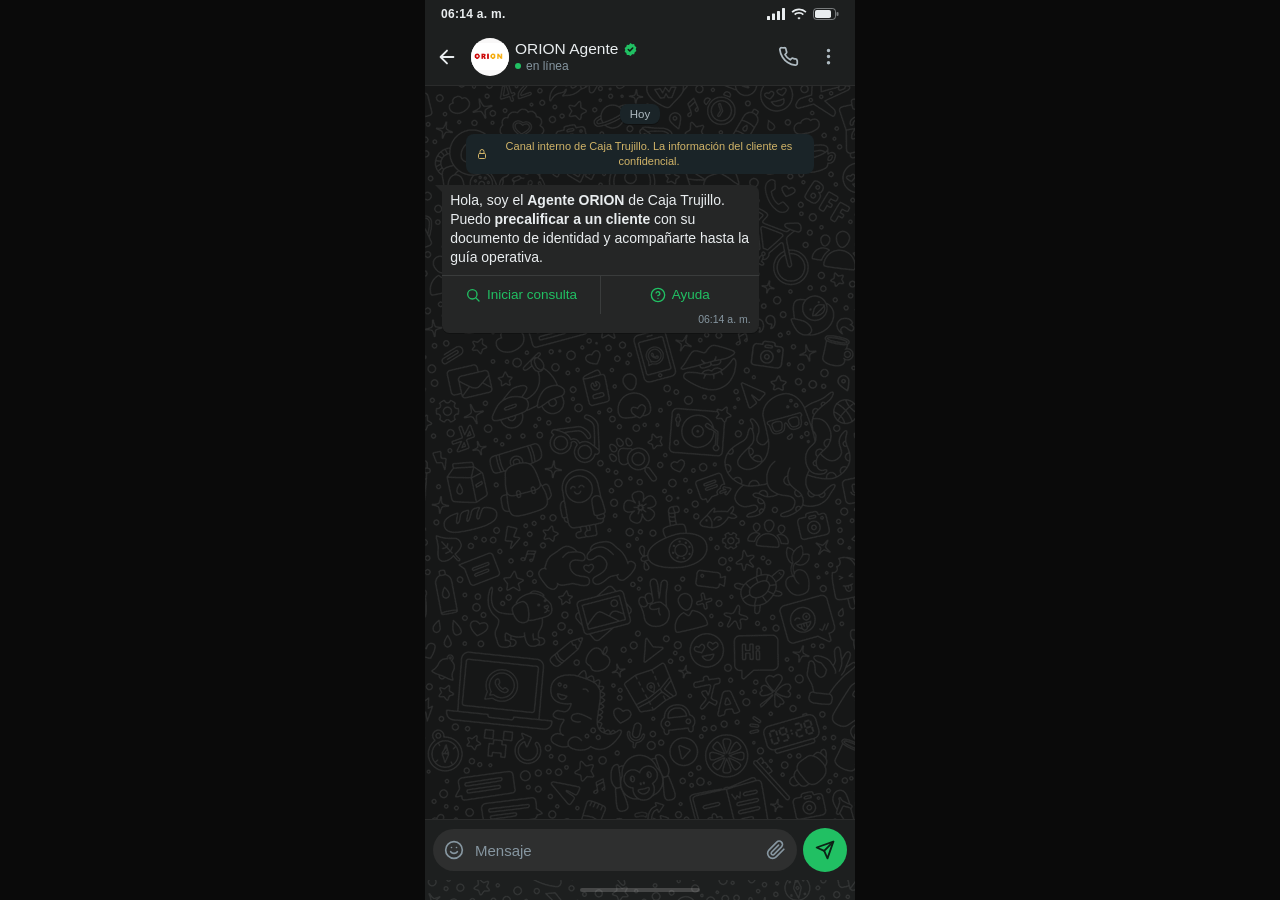
==== commit 7830379d: "Update index.html" ====
--- a/index.html
+++ b/index.html
@@ -8,172 +8,277 @@
     *, *::before, *::after { box-sizing: border-box; margin: 0; padding: 0; }
 
     :root {
-      --bg-panel: #1d1f1f;
-      --bg-hover: #2e2f2f;
-      --bg-chat:  #161717;
-      --bg-in:    #252626;
-      --bg-out:   #144d37;
-      --txt:      #e9edef;
-      --txt-sub:  #aebac1;
-      --txt-dim:  #8696a0;
-      --green:    #21c063;
-      --green-dk: #1aa657;
-      --btn-txt:  #21c063;
-      --quote:    #06cf9c;
-      --err:      #f15c6d;
+      --bg-panel:  #1d1f1f;
+      --bg-hover:  #2e2f2f;
+      --bg-chat:   #161717;
+      --bg-in:     #252626;
+      --bg-out:    #144d37;
+      --card:      #1d1f1f;
+      --card-2:    #2a2c2c;
+      --line:      #2c2e2e;
+      --txt:       #e9edef;
+      --txt-sub:   #aebac1;
+      --txt-dim:   #8696a0;
+      --green:     #21c063;
+      --green-dk:  #1aa657;
+      --green-bg:  rgba(33,192,99,.13);
+      --green-bd:  rgba(33,192,99,.32);
+      --red-txt:   #f28b82;
+      --red-bg:    rgba(242,139,130,.12);
+      --tick:      #53bdeb;
       --font: -apple-system,'Segoe UI','Helvetica Neue',Roboto,Arial,sans-serif;
     }
 
     html, body { height:100%; width:100%; overflow:hidden; background:#0a0a0a; font-family:var(--font); -webkit-font-smoothing:antialiased; }
-    .ic { width:20px; height:20px; stroke:currentColor; fill:none; stroke-width:2; stroke-linecap:round; stroke-linejoin:round; flex-shrink:0; display:block; }
-
-    .phone-wrap { width:100%; height:100%; display:flex; flex-direction:column; background:var(--bg-chat); position:relative; max-width:430px; margin:0 auto; overflow:hidden; }
-
-    /* Status bar */
+
+    /* ══ ÍCONOS ══ */
+    .ic { width:18px; height:18px; stroke:currentColor; fill:none; stroke-width:2; stroke-linecap:round; stroke-linejoin:round; flex-shrink:0; display:block; }
+
+    /* ══ WRAPPER ══ */
+    .phone-wrap { width:100%; height:100%; display:flex; flex-direction:column; background:var(--bg-chat); position:relative; max-width:430px; margin:0 auto; }
+
+    /* ══ STATUS BAR ══ */
     .status-bar { height:28px; background:var(--bg-panel); display:flex; align-items:center; justify-content:space-between; padding:0 16px; flex-shrink:0; z-index:20; }
-    .sb-time-os { font-size:12px; font-weight:600; color:var(--txt); }
+    .sb-time-os { font-size:12px; font-weight:600; color:var(--txt); letter-spacing:.3px; }
     .sb-icons-os { display:flex; align-items:center; gap:6px; color:var(--txt); }
     .sb-icons-os svg { height:12px; width:auto; fill:currentColor; }
 
-    /* Header */
-    .chat-header { background:var(--bg-panel); height:58px; padding:0 6px 0 4px; display:flex; align-items:center; gap:6px; flex-shrink:0; z-index:10; border-bottom:1px solid #2a2b2b; }
-    .ch-back { width:36px; height:36px; border:none; background:transparent; color:var(--txt); display:flex; align-items:center; justify-content:center; border-radius:50%; }
+    /* ══ HEADER CHAT ══ */
+    .chat-header { background:var(--bg-panel); height:58px; padding:0 8px 0 4px; display:flex; align-items:center; gap:6px; flex-shrink:0; z-index:10; border-bottom:1px solid #2a2b2b; }
+    .ch-back { width:36px; height:36px; border:none; background:transparent; color:var(--txt); cursor:pointer; display:flex; align-items:center; justify-content:center; border-radius:50%; flex-shrink:0; }
     .ch-back .ic { width:22px; height:22px; }
     .ch-av { width:38px; height:38px; border-radius:50%; background:#f9f8f8; display:flex; align-items:center; justify-content:center; overflow:hidden; flex-shrink:0; }
     .ch-av img { width:120%; height:90%; object-fit:contain; }
     .ch-info { flex:1; min-width:0; }
-    .ch-name { color:var(--txt); font-size:15.5px; font-weight:500; line-height:1.2; white-space:nowrap; overflow:hidden; text-overflow:ellipsis; }
-    .ch-status { color:var(--txt-dim); font-size:12px; }
-    .icon-btn { width:38px; height:38px; border-radius:50%; border:none; background:transparent; color:var(--txt-sub); cursor:pointer; display:flex; align-items:center; justify-content:center; }
+    .ch-name { color:var(--txt); font-size:15.5px; font-weight:500; line-height:1.2; display:flex; align-items:center; gap:5px; white-space:nowrap; overflow:hidden; text-overflow:ellipsis; }
+    .verified { width:15px; height:15px; color:var(--green); }
+    .verified path:first-child { fill:currentColor; stroke:none; }
+    .verified path:last-child { stroke:#102016; stroke-width:2.6; }
+    .ch-status { color:var(--txt-dim); font-size:12px; display:flex; align-items:center; gap:5px; }
+    .live-dot { width:6px; height:6px; background:var(--green); border-radius:50%; animation:pulse 2s infinite; display:inline-block; }
+    @keyframes pulse { 0%,100%{box-shadow:0 0 0 0 rgba(33,192,99,.5)} 50%{box-shadow:0 0 0 4px rgba(33,192,99,0)} }
+    .ch-icons { display:flex; gap:2px; }
+    .icon-btn { width:38px; height:38px; border-radius:50%; border:none; background:transparent; color:var(--txt-sub); cursor:pointer; display:flex; align-items:center; justify-content:center; transition:background .15s; }
     .icon-btn:active { background:var(--bg-hover); }
-
+    .icon-btn .ic { width:21px; height:21px; }
+
+    /* ══ FONDO ══ */
     .chat-bg { position:absolute; inset:0; background-image:url("wsp_fondo.png"); background-repeat:repeat; opacity:.1; pointer-events:none; z-index:0; }
 
-    /* Mensajes */
+    /* ══ MENSAJES ══ */
     .messages { flex:1; overflow-y:auto; padding:10px 4% 8px; display:flex; flex-direction:column; gap:3px; position:relative; z-index:1; -webkit-overflow-scrolling:touch; }
     .messages::-webkit-scrollbar { display:none; }
     .date-div { display:flex; justify-content:center; margin:8px 0 5px; }
-    .date-div span { background:#1a2428; color:var(--txt-sub); font-size:11.5px; padding:4px 10px; border-radius:8px; }
+    .date-div span { background:#1a2428; color:var(--txt-sub); font-size:11.5px; padding:4px 10px; border-radius:8px; box-shadow:0 1px .5px rgba(0,0,0,.3); }
     .sys-note { display:flex; justify-content:center; margin:2px 0 8px; }
-    .sys-note span { background:#1a2428; color:#d1b468; font-size:11.5px; padding:6px 10px; border-radius:8px; max-width:88%; text-align:center; line-height:1.4; }
-
-    .msg-row { display:flex; animation:fadeUp .2s ease; }
-    @keyframes fadeUp { from{opacity:0;transform:translateY(6px)} to{opacity:1;transform:none} }
-    .msg-row.in  { justify-content:flex-start; }
-    .msg-row.out { justify-content:flex-end; }
-
-    .bubble { max-width:80%; border-radius:7.5px; font-size:14.2px; line-height:19.5px; color:var(--txt); position:relative; word-wrap:break-word; box-shadow:0 1px .5px rgba(0,0,0,.28); }
-    .msg-row.in  .bubble { background:var(--bg-in); border-top-left-radius:0; }
+    .sys-note span { display:flex; align-items:center; gap:6px; background:#1a2428; color:#d1b468; font-size:11px; padding:5px 10px; border-radius:8px; max-width:88%; text-align:center; line-height:1.35; }
+    .sys-note .ic { width:12px; height:12px; }
+
+    .msg-row { display:flex; align-items:flex-end; animation:fadeUp .22s ease; }
+    @keyframes fadeUp { from{opacity:0;transform:translateY(6px)} to{opacity:1;transform:translateY(0)} }
+    .msg-row.in  { flex-direction:row; }
+    .msg-row.out { flex-direction:row-reverse; }
+
+    .bubble { max-width:80%; padding:6px 8px 8px; border-radius:7.5px; font-size:14px; line-height:19px; color:var(--txt); position:relative; word-wrap:break-word; box-shadow:0 1px .5px rgba(0,0,0,.28); }
+    .bubble:has(.ocard) { max-width:88%; }
+    .bubble.wide { max-width:94%; }
+    .msg-row.in .bubble  { background:var(--bg-in); border-top-left-radius:0; }
+    .msg-row.in .bubble::before { content:''; position:absolute; top:0; left:-7px; border-width:0 7px 7px 0; border-style:solid; border-color:transparent var(--bg-in) transparent transparent; }
     .msg-row.out .bubble { background:var(--bg-out); border-top-right-radius:0; }
-    .msg-row.in .bubble::before { content:''; position:absolute; top:0; left:-7px; border-width:0 7px 7px 0; border-style:solid; border-color:transparent var(--bg-in) transparent transparent; }
     .msg-row.out .bubble::after { content:''; position:absolute; top:0; right:-7px; border-width:0 0 7px 7px; border-style:solid; border-color:transparent transparent transparent var(--bg-out); }
     .msg-row.in + .msg-row.in .bubble, .msg-row.out + .msg-row.out .bubble { border-radius:7.5px; }
     .msg-row.in + .msg-row.in .bubble::before, .msg-row.out + .msg-row.out .bubble::after { display:none; }
-    .msg-row.in + .msg-row.in, .msg-row.out + .msg-row.out { margin-top:-1px; }
-    .msg-row.in:not(.msg-row.in + .msg-row.in), .msg-row.out:not(.msg-row.out + .msg-row.out) { margin-top:6px; }
-
-    .b-pad { padding:6px 8px 8px; }
-    .b-text b { font-weight:700; }
-    .b-text code { font-family:ui-monospace,Menlo,Consolas,monospace; font-size:13px; }
-    .msg-meta { float:right; display:flex; align-items:center; gap:3px; margin:6px 0 -5px 10px; }
-    .msg-time { font-size:11px; color:var(--txt-dim); white-space:nowrap; }
+
+    .msg-meta { display:flex; align-items:center; gap:3px; float:right; margin-left:8px; margin-top:4px; margin-bottom:-4px; }
+    .msg-time { font-size:10.5px; color:var(--txt-dim); white-space:nowrap; }
     .msg-row.out .msg-time { color:#8fb5a5; }
     .ticks svg { width:16px; height:11px; display:block; }
 
-    /* Cita (respuesta a un mensaje interactivo) */
-    .quote { background:rgba(0,0,0,.2); border-left:4px solid var(--quote); border-radius:6px; padding:5px 8px 6px; margin:3px 3px 4px; }
-    .quote-n { color:var(--quote); font-size:12.5px; font-weight:600; line-height:1.3; }
-    .quote-t { color:#c2d3cb; font-size:12.5px; line-height:1.35; white-space:nowrap; overflow:hidden; text-overflow:ellipsis; max-width:230px; }
-    .bubble.has-quote { min-width:200px; }
-
-    /* Mensaje interactivo (header / body / footer + botones) */
-    .bubble.ia { width:82%; max-width:330px; }
-    .ia-hd { font-weight:700; font-size:15px; line-height:20px; margin-bottom:3px; }
-    .ia-ft { font-size:12.5px; color:var(--txt-dim); margin-top:4px; line-height:17px; }
-    .ia-btn { width:100%; display:flex; align-items:center; justify-content:center; gap:7px; border:none; background:none; border-top:1px solid #3b3d3d; color:var(--btn-txt); font-family:var(--font); font-size:14.5px; font-weight:500; padding:11px 8px; cursor:pointer; }
-    .ia-btn:active { background:rgba(255,255,255,.05); }
-    .ia-btn:last-child { border-radius:0 0 7.5px 7.5px; }
-    .ia-btn .ic { width:17px; height:17px; }
-
-    /* Imagen */
-    .bubble.img { width:82%; max-width:330px; padding:3px; }
-    .bubble.img img { width:100%; display:block; border-radius:6px; cursor:zoom-in; }
-    .img-cap { padding:6px 5px 6px; }
+    .out-line { display:flex; align-items:center; gap:6px; }
+    .out-line .ic { width:14px; height:14px; color:#9fd8bd; }
 
     /* Typing */
-    .typing-row { display:flex; margin-top:6px; }
-    .typing-bub { background:var(--bg-in); border-radius:7.5px; border-top-left-radius:0; padding:11px 14px; display:flex; gap:4px; position:relative; }
+    .typing-row { display:flex; margin-bottom:2px; }
+    .typing-bub { background:var(--bg-in); border-radius:7.5px; border-top-left-radius:0; padding:11px 14px; display:flex; gap:4px; align-items:center; box-shadow:0 1px .5px rgba(0,0,0,.28); position:relative; }
     .typing-bub::before { content:''; position:absolute; top:0; left:-7px; border-width:0 7px 7px 0; border-style:solid; border-color:transparent var(--bg-in) transparent transparent; }
     .t-dot { width:7px; height:7px; background:var(--txt-dim); border-radius:50%; animation:bounce 1.3s infinite; }
     .t-dot:nth-child(2){animation-delay:.15s} .t-dot:nth-child(3){animation-delay:.3s}
     @keyframes bounce { 0%,60%,100%{transform:translateY(0);opacity:.5} 30%{transform:translateY(-4px);opacity:1} }
 
-    /* Input bar */
-    .input-bar { background:var(--bg-panel); min-height:58px; padding:8px; display:flex; align-items:center; gap:6px; flex-shrink:0; z-index:10; border-top:1px solid #2a2b2b; }
-    .ib-box { flex:1; display:flex; align-items:center; background:var(--bg-hover); border-radius:22px; padding:0 4px; min-height:44px; }
+    /* ══ TARJETA ORION ══ */
+    .ocard { background:var(--card); border:1px solid var(--line); border-radius:8px; margin-top:6px; min-width:246px; overflow:hidden; }
+    .ocard-hd { display:flex; align-items:center; gap:10px; padding:10px 12px; }
+    .ocard-ico { width:34px; height:34px; border-radius:9px; background:var(--green-bg); color:var(--green); display:flex; align-items:center; justify-content:center; flex-shrink:0; }
+    .ocard-ico .ic { width:18px; height:18px; }
+    .ocard-tx { flex:1; min-width:0; }
+    .brand { font-size:9.5px; font-weight:700; letter-spacing:1.4px; color:var(--green); line-height:1.2; }
+    .ocard-t { font-size:13.5px; font-weight:600; color:var(--txt); line-height:1.25; }
+    .step-pill { font-size:10px; color:var(--txt-dim); border:1px solid var(--line); border-radius:10px; padding:2px 7px; white-space:nowrap; }
+
+    /* Stepper */
+    .stepper { display:flex; gap:4px; padding:0 12px 10px; }
+    .stp { flex:1; }
+    .stp-bar { height:3px; border-radius:2px; background:#333636; }
+    .stp-l { font-size:9px; color:#5f6b72; margin-top:4px; letter-spacing:.3px; }
+    .stp.done .stp-bar { background:var(--green); }
+    .stp.done .stp-l { color:var(--txt-dim); }
+    .stp.act .stp-bar { background:var(--green); box-shadow:0 0 6px rgba(33,192,99,.5); }
+    .stp.act .stp-l { color:var(--green); font-weight:600; }
+
+    /* Cliente */
+    .client { display:flex; align-items:center; gap:10px; padding:10px 12px; border-top:1px solid var(--line); }
+    .avatar { width:38px; height:38px; border-radius:50%; background:#2f3d45; color:#cfe3ee; font-size:13px; font-weight:700; display:flex; align-items:center; justify-content:center; flex-shrink:0; letter-spacing:.5px; }
+    .client-n { font-size:14px; font-weight:600; color:var(--txt); line-height:1.25; }
+    .client-m { font-size:11.5px; color:var(--txt-dim); display:flex; align-items:center; gap:6px; margin-top:2px; flex-wrap:wrap; }
+
+    /* Pills */
+    .pill { font-size:9.5px; font-weight:700; letter-spacing:.5px; padding:3px 8px; border-radius:10px; text-transform:uppercase; white-space:nowrap; }
+    .pill.ok  { background:var(--green-bg); color:var(--green); }
+    .pill.no  { background:var(--red-bg); color:var(--red-txt); }
+    .pill.neu { background:#2c3338; color:#b5c3cb; }
+
+    /* Reglas con check */
+    .rules { border-top:1px solid var(--line); }
+    .rl { display:flex; align-items:center; gap:10px; padding:9px 12px; border-bottom:1px solid #262828; }
+    .rl:last-child { border-bottom:none; }
+    .rl-l { flex:1; font-size:12.5px; color:var(--txt-sub); line-height:1.3; transition:color .25s; }
+    .rl.done .rl-l { color:var(--txt); }
+    .rl-v { font-size:11px; font-weight:600; color:var(--txt); background:var(--card-2); padding:3px 8px; border-radius:10px; white-space:nowrap; opacity:0; transform:translateX(4px); transition:opacity .25s, transform .25s; }
+    .rl.done .rl-v { opacity:1; transform:none; }
+    .ck { width:20px; height:20px; border-radius:50%; display:flex; align-items:center; justify-content:center; flex-shrink:0; }
+    .ck .ic { width:12px; height:12px; stroke-width:3.2; }
+    .ck.spin { border:2px solid #383b3b; border-top-color:var(--green); animation:spin .75s linear infinite; }
+    .ck.ok { background:var(--green); color:#0d2216; animation:pop .32s cubic-bezier(.3,1.6,.5,1); }
+    .ck.no { background:var(--red-bg); color:var(--red-txt); }
+    @keyframes spin { to { transform:rotate(360deg); } }
+    @keyframes pop { 0%{transform:scale(.3)} 100%{transform:scale(1)} }
+
+    /* Veredicto */
+    .verdict { display:flex; align-items:center; gap:10px; margin:2px 12px 12px; padding:10px 12px; border-radius:8px; background:var(--green-bg); border:1px solid var(--green-bd); animation:fadeUp .3s ease; }
+    .verdict-ico { width:32px; height:32px; border-radius:50%; background:var(--green); color:#0d2216; display:flex; align-items:center; justify-content:center; flex-shrink:0; }
+    .verdict-ico .ic { width:17px; height:17px; stroke-width:2.4; }
+    .verdict-t { font-size:14px; font-weight:800; color:var(--green); letter-spacing:.8px; line-height:1.2; }
+    .verdict-s { font-size:11px; color:var(--txt-sub); line-height:1.3; }
+
+    /* Opciones tipo lista */
+    .opts { border-top:1px solid var(--line); }
+    .opt { display:flex; align-items:center; gap:11px; padding:10px 12px; border-bottom:1px solid #262828; cursor:pointer; transition:background .12s; }
+    .opt:last-child { border-bottom:none; }
+    .opt:active { background:#262929; }
+    .opt-ico { width:34px; height:34px; border-radius:9px; background:var(--card-2); color:var(--txt-sub); display:flex; align-items:center; justify-content:center; flex-shrink:0; transition:all .2s; }
+    .opt-tx { flex:1; min-width:0; }
+    .opt-t { font-size:13.5px; color:var(--txt); font-weight:500; line-height:1.25; }
+    .opt-d { font-size:11px; color:var(--txt-dim); line-height:1.3; margin-top:1px; }
+    .radio { width:19px; height:19px; border-radius:50%; border:2px solid #5d6266; flex-shrink:0; transition:all .2s; }
+    .opt.sel { background:rgba(33,192,99,.06); }
+    .opt.sel .opt-ico { background:var(--green-bg); color:var(--green); }
+    .opt.sel .radio { border-color:var(--green); background:var(--green); box-shadow:inset 0 0 0 3px var(--card); }
+    .opt-arrow { color:var(--txt-dim); }
+    .opt-arrow .ic { width:16px; height:16px; }
+    .opt.dis { cursor:default; }
+    .opt.dis .opt-ico { color:#5f6b72; }
+    .opt.dis .opt-t { color:var(--txt-dim); }
+    .opt.sel .opt-arrow { color:var(--green); }
+
+    .summary-bar { display:flex; gap:12px; padding:8px 12px; border-top:1px solid var(--line); font-size:11px; color:var(--txt-dim); }
+    .summary-bar b { color:var(--green); font-weight:700; }
+
+    /* Formulario */
+    .form { padding:12px; border-top:1px solid var(--line); }
+    .fld-l { display:block; font-size:11px; color:var(--txt-sub); margin-bottom:5px; font-weight:500; }
+    .fld { display:flex; align-items:center; background:var(--card-2); border:1px solid #3a3d3d; border-radius:8px; margin-bottom:11px; transition:border-color .15s, box-shadow .15s; }
+    .fld:focus-within { border-color:var(--green); box-shadow:0 0 0 3px rgba(33,192,99,.15); }
+    .fld-a { padding:0 0 0 11px; color:var(--txt-dim); font-size:13px; font-weight:600; display:flex; align-items:center; }
+    .fld-a.suf { padding:0 11px 0 0; font-weight:500; }
+    .fld-a .ic { width:16px; height:16px; }
+    .fld input, .fld select { flex:1; min-width:0; background:transparent; border:none; outline:none; color:var(--txt); font-size:14.5px; padding:10px 11px; font-family:var(--font); -webkit-appearance:none; appearance:none; }
+    .fld select option { background:#1d1f1f; }
+    .fld input::placeholder { color:#5f6b72; }
+    .fld input::-webkit-outer-spin-button, .fld input::-webkit-inner-spin-button { -webkit-appearance:none; margin:0; }
+    .fld input[type=number] { -moz-appearance:textfield; }
+    .fld-err { font-size:11px; color:var(--red-txt); margin:-6px 0 10px; display:none; align-items:center; gap:5px; }
+    .fld-err.show { display:flex; }
+    .fld-err .ic { width:12px; height:12px; }
+    .btn-p { width:100%; display:flex; align-items:center; justify-content:center; gap:7px; background:var(--green); color:#0d2216; border:none; border-radius:8px; padding:11px; font-size:13.5px; font-weight:700; cursor:pointer; font-family:var(--font); transition:background .15s; }
+    .btn-p:active { background:var(--green-dk); }
+    .btn-p .ic { width:16px; height:16px; stroke-width:2.4; }
+
+    /* Botones de respuesta rápida (estilo WhatsApp) */
+    .bub-btns { border-top:1px solid #3a3c3c; margin:8px -8px -8px; display:flex; }
+    .bb-btn { flex:1; background:none; border:none; color:var(--green); font-size:13.5px; font-weight:500; padding:11px 6px; cursor:pointer; font-family:var(--font); display:flex; align-items:center; justify-content:center; gap:6px; }
+    .bb-btn .ic { width:16px; height:16px; }
+    .bb-btn:not(:last-child) { border-right:1px solid #3a3c3c; }
+    .bb-btn:active { background:rgba(255,255,255,.05); }
+    .bb-btn:first-child { border-bottom-left-radius:7.5px; }
+    .bb-btn:last-child  { border-bottom-right-radius:7.5px; }
+
+    /* Módulos (ayuda) */
+    .mod { display:flex; align-items:center; gap:11px; padding:9px 12px; border-top:1px solid #262828; }
+    .mod-n { width:22px; height:22px; border-radius:50%; background:var(--card-2); color:var(--txt-sub); font-size:11px; font-weight:700; display:flex; align-items:center; justify-content:center; flex-shrink:0; }
+    .mod-t { font-size:13px; color:var(--txt); font-weight:600; }
+    .mod-d { font-size:11px; color:var(--txt-dim); }
+
+    /* Explain */
+    .sgrid { display:grid; grid-template-columns:1fr 1fr; gap:1px; background:var(--line); border-top:1px solid var(--line); }
+    .sg { background:var(--card); padding:8px 12px; }
+    .sg-l { font-size:9.5px; letter-spacing:.6px; text-transform:uppercase; color:var(--txt-dim); }
+    .sg-v { font-size:12.5px; color:var(--txt); font-weight:600; margin-top:2px; line-height:1.3; }
+    .sec { padding:12px; border-top:1px solid var(--line); }
+    .sec-t { display:flex; align-items:center; gap:6px; font-size:10px; font-weight:600; letter-spacing:.7px; text-transform:uppercase; color:var(--txt-sub); margin-bottom:9px; }
+    .sec-t .ic { width:13px; height:13px; color:var(--green); }
+    .seg { display:flex; align-items:center; gap:11px; }
+    .seg-badge { min-width:46px; height:46px; padding:0 8px; border-radius:11px; background:var(--green-bg); border:1px solid var(--green-bd); color:var(--green); font-size:19px; font-weight:800; display:flex; align-items:center; justify-content:center; letter-spacing:.5px; }
+    .seg-t { font-size:13px; color:var(--txt); font-weight:600; }
+    .seg-d { font-size:11px; color:var(--txt-dim); line-height:1.35; }
+    .tbl-cap { font-size:11px; color:var(--txt-sub); margin-bottom:7px; line-height:1.35; }
+    .tbl { border:1px solid var(--line); border-radius:8px; overflow:hidden; }
+    .tbl table { width:100%; border-collapse:collapse; font-size:10.5px; table-layout:fixed; }
+    .tbl th, .tbl td { padding:7px 2px; text-align:center; color:var(--txt-sub); border-bottom:1px solid #262828; }
+    .tbl tr:last-child td { border-bottom:none; }
+    .tbl th { background:#232525; color:var(--txt); font-weight:700; font-size:10.5px; }
+    .tbl th:first-child, .tbl td:first-child { text-align:left; padding-left:9px; width:36%; color:var(--txt-sub); font-weight:500; }
+    .tbl th:first-child { color:var(--txt-dim); font-weight:600; font-size:9.5px; text-transform:uppercase; letter-spacing:.4px; }
+    .tbl td.hl { background:var(--green-bg); color:var(--green); font-weight:700; }
+    .tbl th.hl { background:var(--green); color:#0d2216; }
+    .tbl-note { display:flex; align-items:center; gap:5px; font-size:10.5px; color:var(--txt-dim); margin-top:7px; }
+    .tbl-note .ic { width:12px; height:12px; color:var(--green); }
+    .lvl { display:inline-flex; align-items:center; gap:7px; padding:6px 12px 6px 8px; border-radius:16px; background:var(--green-bg); border:1px solid var(--green-bd); color:var(--green); font-weight:700; font-size:12.5px; }
+    .lvl .ic { width:15px; height:15px; }
+    .cond { display:flex; align-items:center; gap:10px; padding:8px 0; border-bottom:1px solid #262828; }
+    .cond:first-of-type { padding-top:0; }
+    .cond:last-child { border-bottom:none; padding-bottom:0; }
+    .cond-ico { width:30px; height:30px; border-radius:8px; background:var(--card-2); color:var(--txt-sub); display:flex; align-items:center; justify-content:center; flex-shrink:0; }
+    .cond-ico .ic { width:15px; height:15px; }
+    .cond-l { flex:1; font-size:12px; color:var(--txt-sub); }
+    .cond-v { font-size:12.5px; color:var(--txt); font-weight:600; text-align:right; }
+    .cond-v.yes { color:var(--green); }
+
+    /* Bloqueo tras responder */
+    .msg-row.locked .opt, .msg-row.locked .bb-btn, .msg-row.locked .btn-p { pointer-events:none; }
+    .msg-row.locked .bb-btn, .msg-row.locked .btn-p { opacity:.38; }
+    .msg-row.locked .opt:not(.sel) { opacity:.42; }
+    .msg-row.locked .fld { opacity:.65; }
+
+    /* ══ INPUT BAR ══ */
+    .input-bar { background:var(--bg-panel); min-height:58px; padding:8px 8px; display:flex; align-items:center; gap:6px; flex-shrink:0; z-index:10; border-top:1px solid #2a2b2b; }
+    .ib-box { flex:1; display:flex; align-items:center; background:var(--bg-hover); border-radius:22px; padding:0 4px; min-height:42px; }
     .ib-box .icon-btn { width:34px; height:34px; color:var(--txt-dim); }
+    .ib-box .icon-btn .ic { width:20px; height:20px; }
     .ib-input { flex:1; min-width:0; background:transparent; border:none; padding:9px 4px; color:var(--txt); font-size:15px; font-family:var(--font); outline:none; }
     .ib-input::placeholder { color:var(--txt-dim); }
-    .ib-send { width:46px; height:46px; border-radius:50%; background:var(--green); border:none; cursor:pointer; display:flex; align-items:center; justify-content:center; flex-shrink:0; color:#0d2216; }
+    .ib-send { width:44px; height:44px; border-radius:50%; background:var(--green); border:none; cursor:pointer; display:flex; align-items:center; justify-content:center; flex-shrink:0; color:#0d2216; transition:background .15s; }
     .ib-send:active { background:var(--green-dk); }
+    .ib-send .ic { width:20px; height:20px; stroke-width:2.2; }
+
     .home-indicator { height:20px; background:var(--bg-panel); display:flex; align-items:center; justify-content:center; flex-shrink:0; }
     .home-bar { width:120px; height:4px; background:#464747; border-radius:2px; }
-
-    /* Hoja de lista (List message) */
-    .overlay { position:absolute; inset:0; background:rgba(0,0,0,.55); z-index:50; display:flex; flex-direction:column; justify-content:flex-end; animation:fade .18s ease; }
-    @keyframes fade { from{opacity:0} to{opacity:1} }
-    @keyframes up { from{transform:translateY(100%)} to{transform:none} }
-    .sheet { background:#1d1f1f; border-radius:18px 18px 0 0; max-height:82%; display:flex; flex-direction:column; animation:up .25s cubic-bezier(.2,.8,.2,1); }
-    .grab { width:36px; height:4px; background:#4a4c4c; border-radius:2px; margin:8px auto 0; }
-    .sheet-hd { display:flex; align-items:center; padding:8px 8px 10px; }
-    .sheet-t { flex:1; text-align:center; font-size:16px; font-weight:600; color:var(--txt); margin-right:38px; }
-    .sheet-body { overflow-y:auto; padding-bottom:6px; }
-    .sec-h { color:var(--txt-dim); font-size:13.5px; padding:10px 22px 6px; }
-    .row { display:flex; align-items:center; gap:14px; padding:11px 22px; cursor:pointer; }
-    .row:active { background:#262828; }
-    .row-tx { flex:1; min-width:0; }
-    .row-t { font-size:15.5px; color:var(--txt); line-height:1.3; }
-    .row-d { font-size:13px; color:var(--txt-dim); line-height:1.35; margin-top:1px; }
-    .radio { width:21px; height:21px; border-radius:50%; border:2px solid #8696a0; flex-shrink:0; transition:all .15s; }
-    .row.sel .radio { border-color:var(--green); background:var(--green); box-shadow:inset 0 0 0 4px #1d1f1f; }
-    .sheet-ft { display:flex; justify-content:flex-end; padding:8px 18px 18px; }
-    .fab { width:54px; height:54px; border-radius:50%; background:var(--green); border:none; color:#0d2216; display:flex; align-items:center; justify-content:center; cursor:pointer; transition:opacity .15s; }
-    .fab:disabled { opacity:.35; cursor:default; }
-
-    /* Pantalla de formulario (WhatsApp Flow) */
-    .flow { position:absolute; inset:28px 0 0 0; z-index:60; background:var(--bg-chat); display:flex; flex-direction:column; animation:up .28s cubic-bezier(.2,.8,.2,1); }
-    .flow-top { height:56px; display:flex; align-items:center; gap:6px; padding:0 6px; border-bottom:1px solid #2a2b2b; background:var(--bg-panel); flex-shrink:0; }
-    .flow-title { flex:1; font-size:17px; font-weight:600; color:var(--txt); }
-    .flow-body { flex:1; overflow-y:auto; padding:22px 18px; }
-    .f-h { font-size:21px; font-weight:700; color:var(--txt); margin-bottom:6px; line-height:1.25; }
-    .f-p { font-size:14.5px; color:var(--txt-sub); margin-bottom:26px; line-height:1.45; }
-    .f-in { position:relative; margin-bottom:22px; }
-    .f-in input { width:100%; background:transparent; border:1px solid #5d6266; border-radius:8px; padding:15px 14px; color:var(--txt); font-size:16px; outline:none; font-family:var(--font); -webkit-appearance:none; }
-    .f-in input::-webkit-outer-spin-button, .f-in input::-webkit-inner-spin-button { -webkit-appearance:none; margin:0; }
-    .f-in input[type=number] { -moz-appearance:textfield; }
-    .f-in label { position:absolute; left:10px; top:-8px; background:var(--bg-chat); padding:0 5px; font-size:12px; color:var(--txt-sub); }
-    .f-in input:focus { border-color:var(--green); border-width:2px; padding:14px 13px; }
-    .f-in input:focus + label { color:var(--green); }
-    .f-help { font-size:12px; color:var(--txt-dim); margin:6px 4px 0; }
-    .f-in.err input { border-color:var(--err); }
-    .f-in.err label, .f-in.err .f-help { color:var(--err); }
-    .flow-ft { padding:12px 16px 16px; border-top:1px solid #2a2b2b; flex-shrink:0; }
-    .f-btn { width:100%; background:var(--green); color:#0d2216; border:none; border-radius:24px; padding:13px; font-size:15px; font-weight:600; font-family:var(--font); cursor:pointer; }
-    .f-btn:active { background:var(--green-dk); }
-    .f-mg { text-align:center; font-size:12px; color:var(--txt-dim); margin-top:10px; }
-    .f-mg span { color:var(--green); }
-
-    /* Visor de imagen */
-    .lightbox { position:absolute; inset:0; z-index:70; background:#000; display:flex; flex-direction:column; animation:fade .15s; }
-    .lb-top { height:56px; display:flex; align-items:center; padding:0 6px; color:var(--txt); }
-    .lb-img { flex:1; display:flex; align-items:center; justify-content:center; padding:10px; }
-    .lb-img img { max-width:100%; max-height:100%; }
   </style>
 </head>
 <body>
 
-<div class="phone-wrap" id="phone">
-
+<div class="phone-wrap">
+
+  <!-- STATUS BAR -->
   <div class="status-bar">
     <span class="sb-time-os" id="os-time">9:41</span>
     <div class="sb-icons-os">
@@ -183,24 +288,34 @@
     </div>
   </div>
 
+  <!-- CHAT HEADER -->
   <div class="chat-header">
     <button class="ch-back" aria-label="Volver"><svg class="ic" viewBox="0 0 24 24"><path d="M19 12H5M12 19l-7-7 7-7"/></svg></button>
     <div class="ch-av"><img src="Logo.png" alt="ORION"></div>
     <div class="ch-info">
-      <div class="ch-name">ORION Agente</div>
-      <div class="ch-status" id="ch-status">en línea</div>
+      <div class="ch-name">ORION Agente
+        <svg class="ic verified" viewBox="0 0 24 24"><path d="M12 1.5l2.6 1.9 3.2-.1 1 3.1 2.6 1.9-1 3.1 1 3.1-2.6 1.9-1 3.1-3.2-.1L12 22.5l-2.6-1.9-3.2.1-1-3.1-2.6-1.9 1-3.1-1-3.1 2.6-1.9 1-3.1 3.2.1z"/><path d="m8.5 12 2.4 2.4 4.6-4.8"/></svg>
+      </div>
+      <div class="ch-status" id="ch-status"><span class="live-dot"></span> en línea</div>
     </div>
-    <button class="icon-btn" aria-label="Llamar"><svg class="ic" viewBox="0 0 24 24"><path d="M22 16.9v3a2 2 0 0 1-2.2 2 19.8 19.8 0 0 1-8.6-3.1 19.5 19.5 0 0 1-6-6A19.8 19.8 0 0 1 2.1 4.2 2 2 0 0 1 4.1 2h3a2 2 0 0 1 2 1.7c.1.9.4 1.8.7 2.7a2 2 0 0 1-.5 2.1L8 9.8a16 16 0 0 0 6 6l1.3-1.3a2 2 0 0 1 2.1-.4c.9.3 1.8.6 2.7.7a2 2 0 0 1 1.7 2z"/></svg></button>
-    <button class="icon-btn" aria-label="Más"><svg class="ic" viewBox="0 0 24 24"><circle cx="12" cy="5" r="1"/><circle cx="12" cy="12" r="1"/><circle cx="12" cy="19" r="1"/></svg></button>
+    <div class="ch-icons">
+      <button class="icon-btn" aria-label="Llamar"><svg class="ic" viewBox="0 0 24 24"><path d="M22 16.9v3a2 2 0 0 1-2.2 2 19.8 19.8 0 0 1-8.6-3.1 19.5 19.5 0 0 1-6-6A19.8 19.8 0 0 1 2.1 4.2 2 2 0 0 1 4.1 2h3a2 2 0 0 1 2 1.7c.1.9.4 1.8.7 2.7a2 2 0 0 1-.5 2.1L8 9.8a16 16 0 0 0 6 6l1.3-1.3a2 2 0 0 1 2.1-.4c.9.3 1.8.6 2.7.7a2 2 0 0 1 1.7 2z"/></svg></button>
+      <button class="icon-btn" aria-label="Más"><svg class="ic" viewBox="0 0 24 24"><circle cx="12" cy="5" r="1"/><circle cx="12" cy="12" r="1"/><circle cx="12" cy="19" r="1"/></svg></button>
+    </div>
   </div>
 
   <div class="chat-bg"></div>
 
+  <!-- MENSAJES -->
   <div class="messages" id="messages">
     <div class="date-div"><span>Hoy</span></div>
-    <div class="sys-note"><span>Esta cuenta de empresa usa un servicio seguro de Meta para gestionar este chat.</span></div>
+    <div class="sys-note"><span>
+      <svg class="ic" viewBox="0 0 24 24"><rect x="5" y="11" width="14" height="10" rx="2"/><path d="M8 11V7a4 4 0 0 1 8 0v4"/></svg>
+      Canal interno de Caja Trujillo. La información del cliente es confidencial.
+    </span></div>
   </div>
 
+  <!-- INPUT BAR -->
   <div class="input-bar">
     <div class="ib-box">
       <button class="icon-btn" aria-label="Emoji"><svg class="ic" viewBox="0 0 24 24"><circle cx="12" cy="12" r="10"/><path d="M8 14s1.5 2 4 2 4-2 4-2M9 9h.01M15 9h.01"/></svg></button>
@@ -214,634 +329,603 @@
 </div>
 
 <script>
-// ═══════════════════════════════════════════════════════════════════════════
-//  LÍMITES OFICIALES DE WHATSAPP (Cloud API)
-//  Cada mensaje se valida contra estos valores antes de mostrarse.
-//  Si algo se pasa, aparece un aviso en la consola del navegador.
-// ═══════════════════════════════════════════════════════════════════════════
-const LIMITS = {
-  text:        4096,  // mensaje de texto
-  header:      60,    // header de texto en mensajes interactivos
-  footer:      60,
-  btnBody:     1024,  // body de mensaje con botones
-  btnCount:    3,     // máximo de botones de respuesta
-  btnTitle:    20,
-  listBody:    4096,
-  listButton:  20,
-  listRows:    10,    // total de filas en todas las secciones
-  rowTitle:    24,
-  rowDesc:     72,
-  sectionTitle:24,
-  flowCta:     20,
-  flowLabel:   20,    // label de TextInput en Flows
-  flowHelper:  80,
-  flowFooter:  35,
-  caption:     1024,
-};
-const WARN = [];
-function check(cond, msg) { if (!cond) { WARN.push(msg); console.warn('[Límite WhatsApp] ' + msg); } }
-
-// ═══════════════════════════════════════════════════════════════════════════
-//  CONFIGURACIÓN DEL DEMO
-// ═══════════════════════════════════════════════════════════════════════════
-const CFG = {
-  clients: {
-    '12345678': { name: 'Carlos Mendoza',  status: 'Recurrente' },
-    '87654321': { name: 'Ana Ríos Torres', status: 'Nuevo' },
-  },
-  segmento: 'AA',
-  checkRules: [
-    ['Segmento',                                   () => `*${CFG.segmento}*`],
-    ['Lista negativa',                             () => 'No registra'],
-    ['Calificación RCC actual',                    () => 'Normal'],
-    ['Deficiente, Dudoso y Pérdida (últ. 6 m)',    () => 'Sin registros'],
-    ['Castigado, judicial o venta (últ. 24 m)',    () => 'Sin registros'],
-  ],
-  fuentes:  ['Dependiente', 'Independiente', 'Negocio propio'],
-  destinos: ['Activo fijo', 'Capital de trabajo', 'Consumo'],
-  products: [
-    { id: 'disfruta', t: 'Disfruta +',        d: 'Crédito de consumo',              ok: false },
-    { id: 'emprende', t: 'Emprende +',        d: 'Crédito emprendedor',             ok: false },
-    { id: 'micro',    t: 'Microemprendedor',  d: 'Pequeña empresa · capital de trabajo', ok: true },
-    { id: 'negocios', t: '+ Negocios',        d: 'Crédito empresarial',             ok: true },
-    { id: 'crediagil',t: 'Campaña Crediagil', d: 'Campaña vigente',                 ok: true },
-    { id: 'navidena', t: 'Campaña Navideña',  d: 'Campaña de temporada',            ok: true },
-  ],
-  verify: { entidades: '2', calificacion: 'Normal', saldoPagado: '60%' },
-  ratio: {
-    cols: ['AAA', 'AA', 'A', 'B', 'C'],
-    rows: [
-      ['Hasta S/ 2,000',       ['≤ 80%', '≤ 80%', '≤ 70%', '≤ 60%', '≤ 60%']],
-      ['S/ 2,000 – 10,000',    ['≤ 85%', '≤ 85%', '≤ 80%', '≤ 70%', '≤ 65%']],
-      ['Más de S/ 10,000',     ['≤ 90%', '≤ 90%', '≤ 80%', '≤ 75%', '≤ 70%']],
+  // ════════════════════════════════════════════════════════════════════════
+  //  ÍCONOS (trazo lineal, estilo consistente)
+  // ════════════════════════════════════════════════════════════════════════
+  const ICONS = {
+    check:    '<path d="M20 6 9 17l-5-5"/>',
+    x:        '<path d="M18 6 6 18M6 6l12 12"/>',
+    chev:     '<path d="m9 18 6-6-6-6"/>',
+    arrow:    '<path d="M5 12h14M13 5l7 7-7 7"/>',
+    search:   '<circle cx="11" cy="11" r="7"/><path d="m21 21-4.3-4.3"/>',
+    help:     '<circle cx="12" cy="12" r="10"/><path d="M9.1 9a3 3 0 0 1 5.8 1c0 2-3 3-3 3M12 17h.01"/>',
+    user:     '<path d="M19 21v-2a4 4 0 0 0-4-4H9a4 4 0 0 0-4 4v2"/><circle cx="12" cy="7" r="4"/>',
+    users:    '<path d="M16 21v-2a4 4 0 0 0-4-4H6a4 4 0 0 0-4 4v2"/><circle cx="9" cy="7" r="4"/><path d="M22 21v-2a4 4 0 0 0-3-3.9M16 3.1a4 4 0 0 1 0 7.8"/>',
+    id:       '<rect x="2" y="5" width="20" height="14" rx="2"/><circle cx="8" cy="12" r="2.2"/><path d="M14 10h4M14 14h4"/>',
+    shield:   '<path d="M12 22s8-4 8-10V5l-8-3-8 3v7c0 6 8 10 8 10z"/><path d="m9 12 2 2 4-4"/>',
+    building: '<rect x="4" y="2" width="16" height="20" rx="2"/><path d="M9 22v-4h6v4M8 6h.01M12 6h.01M16 6h.01M8 10h.01M12 10h.01M16 10h.01M8 14h.01M12 14h.01M16 14h.01"/>',
+    briefcase:'<rect x="2" y="7" width="20" height="14" rx="2"/><path d="M16 21V5a2 2 0 0 0-2-2h-4a2 2 0 0 0-2 2v16"/>',
+    store:    '<path d="M3 9 4.5 4h15L21 9M4 9v11h16V9M3 9h18M10 20v-5h4v5"/>',
+    box:      '<path d="M21 8 12 3 3 8l9 5 9-5z"/><path d="M3 8v8l9 5 9-5V8M12 13v8"/>',
+    trend:    '<path d="m22 7-8.5 8.5-5-5L2 17"/><path d="M16 7h6v6"/>',
+    cart:     '<circle cx="8" cy="21" r="1"/><circle cx="19" cy="21" r="1"/><path d="M2 2h2.5l2.7 12.4a2 2 0 0 0 2 1.6h9.6a2 2 0 0 0 2-1.6L22 7H5.1"/>',
+    coins:    '<circle cx="8" cy="8" r="6"/><path d="M18.1 10.4A6 6 0 1 1 10.3 18M7 6h1v4M16.7 13.9l.7.7-2.8 2.8"/>',
+    calendar: '<rect x="3" y="4" width="18" height="18" rx="2"/><path d="M16 2v4M8 2v4M3 10h18"/>',
+    file:     '<path d="M14 2H6a2 2 0 0 0-2 2v16a2 2 0 0 0 2 2h12a2 2 0 0 0 2-2V8z"/><path d="M14 2v6h6M16 13H8M16 17H8M10 9H8"/>',
+    landmark: '<path d="M3 22h18M6 18v-7M10 18v-7M14 18v-7M18 18v-7M12 2l9 5H3z"/>',
+    percent:  '<path d="M19 5 5 19"/><circle cx="6.5" cy="6.5" r="2.5"/><circle cx="17.5" cy="17.5" r="2.5"/>',
+    alert:    '<path d="M10.3 3.9 1.8 18a2 2 0 0 0 1.7 3h17a2 2 0 0 0 1.7-3L13.7 3.9a2 2 0 0 0-3.4 0z"/><path d="M12 9v4M12 17h.01"/>',
+    award:    '<circle cx="12" cy="8" r="6"/><path d="M15.5 12.9 17 22l-5-3-5 3 1.5-9.1"/>',
+    layers:   '<path d="m12 2 10 5-10 5L2 7z"/><path d="m2 17 10 5 10-5M2 12l10 5 10-5"/>',
+    refresh:  '<path d="M21 12a9 9 0 1 1-3-6.7L21 8"/><path d="M21 3v5h-5"/>',
+    zap:      '<path d="M13 2 3 14h9l-1 8 10-12h-9z"/>',
+    gift:     '<rect x="3" y="8" width="18" height="4" rx="1"/><path d="M12 8v13M19 12v7a2 2 0 0 1-2 2H7a2 2 0 0 1-2-2v-7M7.5 8a2.5 2.5 0 0 1 0-5C9 3 12 8 12 8s3-5 4.5-5a2.5 2.5 0 0 1 0 5"/>',
+    target:   '<circle cx="12" cy="12" r="10"/><circle cx="12" cy="12" r="6"/><circle cx="12" cy="12" r="2"/>',
+    grid:     '<rect x="3" y="3" width="18" height="18" rx="2"/><path d="M3 9h18M3 15h18M9 3v18"/>',
+    clipboard:'<rect x="8" y="2" width="8" height="4" rx="1"/><path d="M16 4h2a2 2 0 0 1 2 2v14a2 2 0 0 1-2 2H6a2 2 0 0 1-2-2V6a2 2 0 0 1 2-2h2M9 14l2 2 4-4"/>',
+    flag:     '<circle cx="12" cy="12" r="10"/><path d="m9 12 2 2 4-4"/>',
+    info:     '<circle cx="12" cy="12" r="10"/><path d="M12 16v-4M12 8h.01"/>',
+    send:     '<path d="m22 2-7 20-4-9-9-4z"/><path d="M22 2 11 13"/>',
+  };
+  const ic = (n, c = '') => `<svg class="ic ${c}" viewBox="0 0 24 24">${ICONS[n] || ''}</svg>`;
+
+  // ════════════════════════════════════════════════════════════════════════
+  //  CONFIGURACIÓN DEL DEMO (todo editable aquí)
+  // ════════════════════════════════════════════════════════════════════════
+  const CFG = {
+    clients: {
+      '12345678': { name: 'Carlos Mendoza',  status: 'recurrente' },
+      '87654321': { name: 'Ana Ríos Torres', status: 'nuevo' },
+    },
+    segmento: 'AA',
+
+    checkRules: [
+      { l: 'Segmento',                                              v: () => CFG.segmento },
+      { l: 'Lista negativa',                                        v: () => 'No registra' },
+      { l: 'Calificación RCC actual',                               v: () => 'Normal' },
+      { l: 'Calif. Deficiente, Dudoso y Pérdida (últ. 6 meses)',    v: () => 'Sin registros' },
+      { l: 'Castigado, judicial o venta (últ. 24 meses)',           v: () => 'Sin registros' },
     ],
-  },
-  explain: [
-    ['🛡️', 'Nivel de aprobación',   '*Líder*'],
-    ['📄', 'Documento del negocio', 'Declaración jurada'],
-    ['🏛️', 'Garantía',              'Patrimonio personal'],
-    ['📈', 'TEA mínima',            '*45%*'],
-    ['⚠️', 'Excepciones',           'No aplica'],
-    ['👥', 'Requiere cónyuge',      '*Sí*'],
-  ],
-};
-
-// ═══════════════════════════════════════════════════════════════════════════
-//  UTILIDADES
-// ═══════════════════════════════════════════════════════════════════════════
-const $box    = document.getElementById('messages');
-const $status = document.getElementById('ch-status');
-const $phone  = document.getElementById('phone');
-const sleep   = ms => new Promise(r => setTimeout(r, ms));
-const hhmm    = () => new Date().toLocaleTimeString('es-PE', { hour: '2-digit', minute: '2-digit' });
-const fmtN    = n => Number(n).toLocaleString('es-PE');
-const scroll  = () => { $box.scrollTop = $box.scrollHeight; };
-const esc     = s => String(s).replace(/&/g,'&amp;').replace(/</g,'&lt;').replace(/>/g,'&gt;');
-
-(function clock(){ document.getElementById('os-time').textContent = hhmm(); setTimeout(clock, 10000); })();
-
-// Formato nativo de WhatsApp: *negrita*, _cursiva_, ~tachado~, `código`
-function wa(text) {
-  return esc(text)
-    .replace(/`([^`\n]+)`/g, '<code>$1</code>')
-    .replace(/\*([^*\n]+)\*/g, '<b>$1</b>')
-    .replace(/(^|[\s(])_([^_\n]+)_(?=$|[\s).,:;!?])/gm, '$1<i>$2</i>')
-    .replace(/~([^~\n]+)~/g, '<s>$1</s>')
-    .replace(/\n/g, '<br>');
-}
-const plain = s => String(s).replace(/[*_~`]/g, '');
-
-const TICKS = `<svg viewBox="0 0 16 11"><path fill="#53bdeb" d="M11.07.65a.75.75 0 0 1 .03 1.06l-6 6.5a.75.75 0 0 1-1.1 0L1.45 5.47a.75.75 0 1 1 1.1-1.02l2 2.15 5.46-5.92a.75.75 0 0 1 1.06-.03zm3.5 0a.75.75 0 0 1 .03 1.06l-6 6.5a.75.75 0 0 1-1.07.03l-.5-.47a.75.75 0 1 1 1.03-1.09l-.05.04 5.5-5.97a.75.75 0 0 1 1.06-.1z"/></svg>`;
-const meta = dir => `<span class="msg-meta"><span class="msg-time">${hhmm()}</span>${dir === 'out' ? `<span class="ticks">${TICKS}</span>` : ''}</span>`;
-const SVG = {
-  reply: '<svg class="ic" viewBox="0 0 24 24"><path d="M9 14 4 9l5-5"/><path d="M4 9h10.5a5.5 5.5 0 0 1 0 11H11"/></svg>',
-  list:  '<svg class="ic" viewBox="0 0 24 24"><path d="M8 6h13M8 12h13M8 18h13M3 6h.01M3 12h.01M3 18h.01"/></svg>',
-  form:  '<svg class="ic" viewBox="0 0 24 24"><path d="M14 2H6a2 2 0 0 0-2 2v16a2 2 0 0 0 2 2h12a2 2 0 0 0 2-2V8z"/><path d="M14 2v6h6M16 13H8M16 17H8"/></svg>',
-  close: '<svg class="ic" viewBox="0 0 24 24"><path d="M18 6 6 18M6 6l12 12"/></svg>',
-  send:  '<svg class="ic" viewBox="0 0 24 24" style="width:22px;height:22px"><path d="m22 2-7 20-4-9-9-4z"/><path d="M22 2 11 13"/></svg>',
-  dots:  '<svg class="ic" viewBox="0 0 24 24"><circle cx="12" cy="5" r="1"/><circle cx="12" cy="12" r="1"/><circle cx="12" cy="19" r="1"/></svg>',
-};
-
-function row(dir, cls, inner) {
-  const r = document.createElement('div');
-  r.className = `msg-row ${dir}`;
-  r.innerHTML = `<div class="bubble ${cls}">${inner}</div>`;
-  $box.appendChild(r); scroll();
-  return r;
-}
-
-async function typing(ms = 1100) {
-  const r = document.createElement('div');
-  r.className = 'typing-row';
-  r.innerHTML = `<div class="typing-bub"><div class="t-dot"></div><div class="t-dot"></div><div class="t-dot"></div></div>`;
-  $box.appendChild(r); scroll();
-  $status.textContent = 'escribiendo…';
-  await sleep(ms);
-  r.remove();
-  $status.textContent = 'en línea';
-}
-
-// ═══════════════════════════════════════════════════════════════════════════
-//  TIPOS DE MENSAJE DE WHATSAPP
-// ═══════════════════════════════════════════════════════════════════════════
-let seq = 0, active = null;
-const REG = {};
-
-const WA = {
-  // Mensaje de texto
-  text(body) {
-    check(body.length <= LIMITS.text, `Texto supera ${LIMITS.text} caracteres`);
-    row('in', '', `<div class="b-pad b-text">${wa(body)}${meta('in')}</div>`);
-  },
-
-  // Imagen con pie
-  image(src, caption) {
-    check(!caption || caption.length <= LIMITS.caption, 'Caption de imagen muy largo');
-    const r = row('in', 'img', `<img src="${src}" alt="">${caption ? `<div class="img-cap b-text">${wa(caption)}${meta('in')}</div>` : ''}`);
-    r.querySelector('img').onclick = () => openLightbox(src);
-  },
-
-  // Botones de respuesta (máx. 3)
-  buttons({ header, body, footer, buttons }, onReply) {
-    check(buttons.length <= LIMITS.btnCount, `Más de ${LIMITS.btnCount} botones`);
-    buttons.forEach(b => check(b.title.length <= LIMITS.btnTitle, `Botón "${b.title}" supera ${LIMITS.btnTitle} caracteres`));
-    check(body.length <= LIMITS.btnBody, 'Body de botones supera 1024');
-    check(!header || header.length <= LIMITS.header, `Header "${header}" supera 60`);
-    check(!footer || footer.length <= LIMITS.footer, `Footer "${footer}" supera 60`);
-    const id = 'm' + (++seq);
-    REG[id] = { header, body, onReply, buttons };
-    active = id;
-    row('in', 'ia', `
-      <div class="b-pad b-text">
-        ${header ? `<div class="ia-hd">${esc(header)}</div>` : ''}
-        <div>${wa(body)}</div>
-        ${footer ? `<div class="ia-ft">${esc(footer)}</div>` : ''}
-        ${meta('in')}
-      </div>
-      ${buttons.map(b => `<button class="ia-btn" onclick="tapButton('${id}','${b.id}')">${SVG.reply}${esc(b.title)}</button>`).join('')}
+
+    fuentes: [
+      { t: 'Dependiente',    d: 'Ingresos por planilla',            i: 'building' },
+      { t: 'Independiente',  d: 'Ingresos por servicios propios',   i: 'briefcase' },
+      { t: 'Negocio propio', d: 'Ingresos de actividad comercial',  i: 'store' },
+    ],
+    destinos: [
+      { t: 'Activo fijo',         d: 'Maquinaria, equipos o local',     i: 'box' },
+      { t: 'Capital de trabajo',  d: 'Mercadería, insumos y operación', i: 'trend' },
+      { t: 'Consumo',             d: 'Gastos personales',               i: 'cart' },
+    ],
+
+    products: [
+      { t: 'Disfruta +',        d: 'Crédito de consumo',     i: 'cart',      ok: false },
+      { t: 'Emprende +',        d: 'Crédito emprendedor',    i: 'trend',     ok: false },
+      { t: 'Microemprendedor',  d: 'Pequeña empresa',        i: 'store',     ok: true  },
+      { t: '+ Negocios',        d: 'Crédito empresarial',    i: 'briefcase', ok: true  },
+      { t: 'Campaña Crediagil', d: 'Campaña vigente',        i: 'zap',       ok: true  },
+      { t: 'Campaña Navideña',  d: 'Campaña de temporada',   i: 'gift',      ok: true  },
+    ],
+
+    verify: { entidades: '2', calificacion: 'Normal', saldoPagado: '60%' },
+
+    ratioTable: {
+      title: 'Ratio de cuota límite en función al ingreso neto — Pequeña empresa',
+      cols: ['AAA', 'AA', 'A', 'B', 'C'],
+      rows: [
+        { label: 'Hasta S/ 2,000',       vals: ['≤ 80%', '≤ 80%', '≤ 70%', '≤ 60%', '≤ 60%'] },
+        { label: 'S/ 2,000 – 10,000',    vals: ['≤ 85%', '≤ 85%', '≤ 80%', '≤ 70%', '≤ 65%'] },
+        { label: 'Más de S/ 10,000',     vals: ['≤ 90%', '≤ 90%', '≤ 80%', '≤ 75%', '≤ 70%'] },
+      ],
+    },
+    explain: {
+      nivel: 'Líder',
+      conds: [
+        { l: 'Documento del negocio', v: 'Declaración jurada',  i: 'file' },
+        { l: 'Garantía',              v: 'Patrimonio personal', i: 'landmark' },
+        { l: 'TEA mínima',            v: '45%',                 i: 'percent' },
+        { l: 'Excepciones',           v: 'No aplica',           i: 'alert' },
+        { l: 'Requiere cónyuge',      v: 'Sí',                  i: 'users', yes: true },
+      ],
+    },
+  };
+
+  const STEPS = ['Check', 'Match', 'Verify', 'Explain'];
+
+  // ════════════════════════════════════════════════════════════════════════
+  //  UTILIDADES
+  // ════════════════════════════════════════════════════════════════════════
+  function updateOsTime() {
+    document.getElementById('os-time').textContent =
+      new Date().toLocaleTimeString('es-PE', { hour: '2-digit', minute: '2-digit' });
+  }
+  updateOsTime(); setInterval(updateOsTime, 10000);
+
+  const box = document.getElementById('messages');
+  const statusEl = document.getElementById('ch-status');
+  const STATUS_ONLINE = statusEl.innerHTML;
+
+  let flow = {};
+  function resetFlow() {
+    flow = { step: 'idle', docType: 'DNI', dni: '', client: null, fuente: null, destino: null,
+             product: null, amount: 0, years: 0, formRow: null };
+  }
+  resetFlow();
+
+  const TICKS = `<svg viewBox="0 0 16 11"><path fill="#53bdeb" d="M11.07.65a.75.75 0 0 1 .03 1.06l-6 6.5a.75.75 0 0 1-1.1 0L1.45 5.47a.75.75 0 1 1 1.1-1.02l2 2.15 5.46-5.92a.75.75 0 0 1 1.06-.03zm3.5 0a.75.75 0 0 1 .03 1.06l-6 6.5a.75.75 0 0 1-1.07.03l-.5-.47a.75.75 0 1 1 1.03-1.09l-.05.04 5.5-5.97a.75.75 0 0 1 1.06-.1z"/></svg>`;
+
+  const sleep  = ms => new Promise(r => setTimeout(r, ms));
+  const hhmm   = () => new Date().toLocaleTimeString('es-PE', { hour: '2-digit', minute: '2-digit' });
+  const fmt    = n => Number(n).toLocaleString('es-PE');
+  const scroll = () => { box.scrollTop = box.scrollHeight; };
+  const initials = n => n.split(' ').filter(Boolean).slice(0, 2).map(w => w[0]).join('').toUpperCase();
+
+  function addMsg(html, dir = 'in', extraClass = '') {
+    const row = document.createElement('div');
+    row.className = `msg-row ${dir}`;
+    const meta = `<div class="msg-meta"><span class="msg-time">${hhmm()}</span>${dir === 'out' ? `<span class="ticks">${TICKS}</span>` : ''}</div>`;
+    row.innerHTML = `<div class="bubble ${extraClass}">${html}${meta}</div>`;
+    box.appendChild(row);
+    scroll();
+    return Promise.resolve(row);
+  }
+  const addOut = (icon, text) => addMsg(`<span class="out-line">${ic(icon)}<span>${text}</span></span>`, 'out');
+
+  async function showTyping(ms = 1200) {
+    const row = document.createElement('div');
+    row.className = 'typing-row';
+    row.innerHTML = `<div class="typing-bub"><div class="t-dot"></div><div class="t-dot"></div><div class="t-dot"></div></div>`;
+    box.appendChild(row); scroll();
+    statusEl.textContent = 'escribiendo…';
+    await sleep(ms);
+    row.remove();
+    statusEl.innerHTML = STATUS_ONLINE;
+  }
+
+  function lock(el) {
+    const row = el && el.closest ? el.closest('.msg-row') : el;
+    if (!row) return;
+    row.classList.add('locked');
+    row.querySelectorAll('button, input, select').forEach(e => e.disabled = true);
+  }
+
+  // Cabecera estándar de tarjeta ORION
+  function cardHead(icon, module, title, stepIdx) {
+    const stepper = stepIdx == null ? '' : `
+      <div class="stepper">
+        ${STEPS.map((s, i) => `
+          <div class="stp ${i < stepIdx ? 'done' : i === stepIdx ? 'act' : ''}">
+            <div class="stp-bar"></div><div class="stp-l">${s}</div>
+          </div>`).join('')}
+      </div>`;
+    return `
+      <div class="ocard-hd">
+        <div class="ocard-ico">${ic(icon)}</div>
+        <div class="ocard-tx">
+          <div class="brand">ORION · ${module}</div>
+          <div class="ocard-t">${title}</div>
+        </div>
+        ${stepIdx == null ? '' : `<span class="step-pill">${stepIdx + 1} de ${STEPS.length}</span>`}
+      </div>${stepper}`;
+  }
+
+  // Reglas: se pintan "cargando" y luego se aprueban una a una
+  function rulesHtml(rules) {
+    return `<div class="rules">${rules.map(r => `
+      <div class="rl">
+        <span class="ck spin"></span>
+        <span class="rl-l">${r.l}</span>
+        <span class="rl-v">${r.v}</span>
+      </div>`).join('')}</div>`;
+  }
+  async function resolveRules(scope, gap = 430) {
+    for (const rl of scope.querySelectorAll('.rl')) {
+      await sleep(gap);
+      const ck = rl.querySelector('.ck');
+      ck.className = 'ck ok';
+      ck.innerHTML = ic('check');
+      rl.classList.add('done');
+    }
+  }
+  function verdictHtml(title, sub) {
+    return `
+      <div class="verdict">
+        <div class="verdict-ico">${ic('shield')}</div>
+        <div><div class="verdict-t">${title}</div><div class="verdict-s">${sub}</div></div>
+      </div>`;
+  }
+
+  function optionsHtml(options, handler) {
+    return `<div class="opts">${options.map((o, i) => `
+      <div class="opt" onclick="${handler}(this, ${i})">
+        <div class="opt-ico">${ic(o.i)}</div>
+        <div class="opt-tx"><div class="opt-t">${o.t}</div><div class="opt-d">${o.d}</div></div>
+        <span class="radio"></span>
+      </div>`).join('')}</div>`;
+  }
+
+  function selectOpt(el) {
+    el.classList.add('sel');
+    lock(el);
+  }
+
+  // ════════════════════════════════════════════════════════════════════════
+  //  1. BIENVENIDA
+  // ════════════════════════════════════════════════════════════════════════
+  async function showMenu(first = false) {
+    resetFlow();
+    await showTyping(first ? 900 : 700);
+    await addMsg(`
+      ${first ? 'Hola, soy el <b>Agente ORION</b> de Caja Trujillo.<br>' : ''}
+      Puedo <b>precalificar a un cliente</b> con su documento de identidad y acompañarte hasta la guía operativa.
+      <div class="bub-btns">
+        <button class="bb-btn" onclick="askDocument(this)">${ic('search')} Iniciar consulta</button>
+        <button class="bb-btn" onclick="showHelp(this)">${ic('help')} Ayuda</button>
+      </div>
     `);
-    return id;
-  },
-
-  // Mensaje de lista (un botón que abre las opciones)
-  list({ header, body, footer, button, sections }, onReply) {
-    const total = sections.reduce((n, s) => n + s.rows.length, 0);
-    check(total <= LIMITS.listRows, `Lista con ${total} filas (máx. 10)`);
-    check(button.length <= LIMITS.listButton, `Botón de lista "${button}" supera 20`);
-    check(body.length <= LIMITS.listBody, 'Body de lista muy largo');
-    check(!header || header.length <= LIMITS.header, 'Header de lista supera 60');
-    check(!footer || footer.length <= LIMITS.footer, 'Footer de lista supera 60');
-    sections.forEach(s => {
-      check(!s.title || s.title.length <= LIMITS.sectionTitle, `Sección "${s.title}" supera 24`);
-      s.rows.forEach(r => {
-        check(r.title.length <= LIMITS.rowTitle, `Fila "${r.title}" supera 24`);
-        check(!r.description || r.description.length <= LIMITS.rowDesc, `Descripción de "${r.title}" supera 72`);
-      });
-    });
-    const id = 'm' + (++seq);
-    REG[id] = { header, body, onReply, sections, button };
-    active = id;
-    row('in', 'ia', `
-      <div class="b-pad b-text">
-        ${header ? `<div class="ia-hd">${esc(header)}</div>` : ''}
-        <div>${wa(body)}</div>
-        ${footer ? `<div class="ia-ft">${esc(footer)}</div>` : ''}
-        ${meta('in')}
-      </div>
-      <button class="ia-btn" onclick="openList('${id}')">${SVG.list}${esc(button)}</button>
+  }
+
+  async function showHelp(btn) {
+    lock(btn);
+    await addOut('help', 'Ayuda');
+    await showTyping(900);
+    const mods = [
+      ['Check',   'Precalificación por documento'],
+      ['Match',   'Productos aptos según el perfil'],
+      ['Verify',  'Condiciones del producto elegido'],
+      ['Explain', 'Lineamientos y guía operativa'],
+    ];
+    await addMsg(`
+      El proceso tiene cuatro etapas:
+      <div class="ocard">
+        ${cardHead('layers', 'FLUJO', 'Etapas de evaluación')}
+        ${mods.map((m, i) => `
+          <div class="mod">
+            <span class="mod-n">${i + 1}</span>
+            <div><div class="mod-t">${m[0]}</div><div class="mod-d">${m[1]}</div></div>
+          </div>`).join('')}
+      </div>
+      <div class="bub-btns">
+        <button class="bb-btn" onclick="askDocument(this)">${ic('search')} Iniciar consulta</button>
+      </div>
     `);
-    return id;
-  },
-
-  // WhatsApp Flow (formulario nativo a pantalla completa)
-  flow({ header, body, footer, cta, screen }, onSubmit) {
-    check(cta.length <= LIMITS.flowCta, `CTA "${cta}" supera 20`);
-    check(screen.footer.length <= LIMITS.flowFooter, 'Botón del Flow supera 35');
-    screen.inputs.forEach(i => {
-      check(i.label.length <= LIMITS.flowLabel, `Label "${i.label}" supera 20`);
-      check(!i.helper || i.helper.length <= LIMITS.flowHelper, `Helper de "${i.label}" supera 80`);
-    });
-    const id = 'm' + (++seq);
-    REG[id] = { header, body, onReply: onSubmit, screen };
-    active = id;
-    row('in', 'ia', `
-      <div class="b-pad b-text">
-        ${header ? `<div class="ia-hd">${esc(header)}</div>` : ''}
-        <div>${wa(body)}</div>
-        ${footer ? `<div class="ia-ft">${esc(footer)}</div>` : ''}
-        ${meta('in')}
-      </div>
-      <button class="ia-btn" onclick="openFlow('${id}')">${SVG.form}${esc(cta)}</button>
+  }
+
+  // ════════════════════════════════════════════════════════════════════════
+  //  2. DOCUMENTO
+  // ════════════════════════════════════════════════════════════════════════
+  async function askDocument(btn) {
+    if (btn) { lock(btn); await addOut('search', 'Iniciar consulta'); }
+    await showTyping(900);
+    flow.formRow = await addMsg(`
+      Ingresa el documento del cliente para iniciar la precalificación.
+      <div class="ocard">
+        ${cardHead('id', 'CHECK', 'Identificación del cliente', 0)}
+        <div class="form">
+          <label class="fld-l">Tipo de documento</label>
+          <div class="fld">
+            <span class="fld-a">${ic('id')}</span>
+            <select class="f-doctype"><option value="DNI">DNI — Documento Nacional de Identidad</option></select>
+          </div>
+          <label class="fld-l">Número de documento</label>
+          <div class="fld">
+            <span class="fld-a">${ic('user')}</span>
+            <input class="f-docnum" type="text" inputmode="numeric" maxlength="8" placeholder="8 dígitos" autocomplete="off"
+                   oninput="this.value=this.value.replace(/\\D/g,'');this.closest('.form').querySelector('.fld-err').classList.remove('show')"
+                   onkeydown="if(event.key==='Enter')submitDocument(this)">
+          </div>
+          <div class="fld-err">${ic('info')} El DNI debe tener 8 dígitos.</div>
+          <button class="btn-p" onclick="submitDocument(this)">Consultar ${ic('arrow')}</button>
+        </div>
+      </div>
     `);
-    return id;
-  },
-};
-
-// Respuesta del asesor (con cita al mensaje respondido, como en WhatsApp)
-function outReply(mid, text) {
-  const m = REG[mid];
-  const q = m ? (m.header || plain(m.body).split('\n')[0]) : '';
-  row('out', q ? 'has-quote' : '', `
-    ${q ? `<div class="quote"><div class="quote-n">ORION Agente</div><div class="quote-t">${esc(q)}</div></div>` : ''}
-    <div class="b-pad b-text" style="padding-top:${q ? 0 : 6}px">${wa(text)}${meta('out')}</div>
-  `);
-}
-function outText(text) {
-  row('out', '', `<div class="b-pad b-text">${wa(text)}${meta('out')}</div>`);
-}
-
-// En WhatsApp los botones antiguos siguen visibles: el bot debe ignorarlos
-async function stale(mid, label) {
-  outReply(mid, label);
-  await typing(700);
-  WA.text('Esa opción corresponde a un paso anterior. Continúa desde el último mensaje 👇');
-}
-
-async function tapButton(mid, bid) {
-  const m = REG[mid];
-  const b = m.buttons.find(x => x.id === bid);
-  if (mid !== active) return stale(mid, b.title);
-  active = null;
-  outReply(mid, b.title);
-  m.onReply(bid);
-}
-
-// ── Hoja de lista ──────────────────────────────────────────────────────────
-function openList(mid) {
-  const m = REG[mid];
-  let selected = null;
-  const ov = document.createElement('div');
-  ov.className = 'overlay';
-  ov.innerHTML = `
-    <div class="sheet">
-      <div class="grab"></div>
-      <div class="sheet-hd">
-        <button class="icon-btn js-x">${SVG.close}</button>
-        <div class="sheet-t">${esc(m.button)}</div>
-      </div>
-      <div class="sheet-body">
-        ${m.sections.map(s => `
-          ${s.title ? `<div class="sec-h">${esc(s.title)}</div>` : ''}
-          ${s.rows.map(r => `
-            <div class="row" data-id="${r.id}">
-              <div class="row-tx"><div class="row-t">${esc(r.title)}</div>${r.description ? `<div class="row-d">${esc(r.description)}</div>` : ''}</div>
-              <span class="radio"></span>
+    flow.step = 'dni';
+    const inp = flow.formRow.querySelector('.f-docnum');
+    if (inp) inp.focus();
+  }
+
+  function submitDocument(el) {
+    const form = el.closest('.form');
+    const type = form.querySelector('.f-doctype').value;
+    const num  = form.querySelector('.f-docnum').value.trim();
+    if (!/^\d{8}$/.test(num)) { form.querySelector('.fld-err').classList.add('show'); return; }
+    lock(el);
+    runCheck(type, num);
+  }
+
+  // ════════════════════════════════════════════════════════════════════════
+  //  3. ORION CHECK
+  // ════════════════════════════════════════════════════════════════════════
+  async function runCheck(type, dni) {
+    flow.step = 'check';
+    flow.docType = type;
+    flow.dni = dni;
+    flow.client = CFG.clients[dni] || { name: `Cliente ${dni}`, status: 'nuevo' };
+
+    await addOut('id', `${type} ${dni}`);
+    await showTyping(1300);
+
+    const c = flow.client;
+    const row = await addMsg(`
+      <div class="ocard">
+        ${cardHead('shield', 'CHECK', 'Precalificación del cliente', 0)}
+        <div class="client">
+          <div class="avatar">${initials(c.name)}</div>
+          <div>
+            <div class="client-n">${c.name}</div>
+            <div class="client-m">${type} ${dni} <span class="pill neu">${c.status}</span></div>
+          </div>
+        </div>
+        ${rulesHtml(CFG.checkRules.map(r => ({ l: r.l, v: r.v() })))}
+        <div class="js-verdict"></div>
+      </div>
+    `);
+
+    await resolveRules(row);
+    await sleep(350);
+    row.querySelector('.js-verdict').innerHTML =
+      verdictHtml('APTO', `Cumple las ${CFG.checkRules.length} reglas · Segmento ${CFG.segmento}`);
+    scroll();
+
+    await askFuente();
+  }
+
+  // ════════════════════════════════════════════════════════════════════════
+  //  3.2 FUENTE Y DESTINO
+  // ════════════════════════════════════════════════════════════════════════
+  async function askFuente() {
+    flow.step = 'fuente';
+    await showTyping(1000);
+    await addMsg(`
+      Selecciona la <b>fuente de ingreso</b> del cliente:
+      <div class="ocard">${optionsHtml(CFG.fuentes, 'pickFuente')}</div>
+    `);
+  }
+
+  async function pickFuente(el, i) {
+    selectOpt(el);
+    flow.fuente = CFG.fuentes[i];
+    await addOut(flow.fuente.i, flow.fuente.t);
+    flow.step = 'destino';
+    await showTyping(900);
+    await addMsg(`
+      Ahora indica el <b>destino del crédito</b>:
+      <div class="ocard">${optionsHtml(CFG.destinos, 'pickDestino')}</div>
+    `);
+  }
+
+  async function pickDestino(el, i) {
+    selectOpt(el);
+    flow.destino = CFG.destinos[i];
+    await addOut(flow.destino.i, flow.destino.t);
+    await doMatch();
+  }
+
+  // ════════════════════════════════════════════════════════════════════════
+  //  4. ORION MATCH
+  // ════════════════════════════════════════════════════════════════════════
+  async function doMatch() {
+    flow.step = 'match';
+    await showTyping(1500);
+    const nOk = CFG.products.filter(p => p.ok).length;
+    const nNo = CFG.products.length - nOk;
+    await addMsg(`
+      Productos evaluados para <b>${flow.client.name}</b>. Toca uno apto para continuar.
+      <div class="ocard">
+        ${cardHead('target', 'MATCH', `${flow.fuente.t} · ${flow.destino.t}`, 1)}
+        <div class="summary-bar"><span><b>${nOk}</b> aptos</span><span>${nNo} no aptos</span></div>
+        <div class="opts">
+          ${CFG.products.map((p, i) => `
+            <div class="opt ${p.ok ? '' : 'dis'}" ${p.ok ? `onclick="doSelectProduct(this, ${i})"` : ''}>
+              <div class="opt-ico">${ic(p.i)}</div>
+              <div class="opt-tx"><div class="opt-t">${p.t}</div><div class="opt-d">${p.d}</div></div>
+              <span class="pill ${p.ok ? 'ok' : 'no'}">${p.ok ? 'Apto' : 'No apto'}</span>
+              ${p.ok ? `<span class="opt-arrow">${ic('chev')}</span>` : ''}
             </div>`).join('')}
-        `).join('')}
-      </div>
-      <div class="sheet-ft"><button class="fab js-send" disabled>${SVG.send}</button></div>
-    </div>`;
-  $phone.appendChild(ov);
-  const close = () => ov.remove();
-  ov.addEventListener('click', e => { if (e.target === ov) close(); });
-  ov.querySelector('.js-x').onclick = close;
-  ov.querySelectorAll('.row').forEach(r => r.onclick = () => {
-    ov.querySelectorAll('.row').forEach(x => x.classList.remove('sel'));
-    r.classList.add('sel');
-    selected = r.dataset.id;
-    ov.querySelector('.js-send').disabled = false;
-  });
-  ov.querySelector('.js-send').onclick = () => {
-    const rowData = m.sections.flatMap(s => s.rows).find(r => r.id === selected);
-    close();
-    if (mid !== active) return stale(mid, rowData.title);
-    active = null;
-    outReply(mid, rowData.title);
-    m.onReply(selected);
-  };
-}
-
-// ── Pantalla del Flow ──────────────────────────────────────────────────────
-function openFlow(mid) {
-  const m = REG[mid];
-  const s = m.screen;
-  const fl = document.createElement('div');
-  fl.className = 'flow';
-  fl.innerHTML = `
-    <div class="flow-top">
-      <button class="icon-btn js-x">${SVG.close}</button>
-      <div class="flow-title">${esc(s.title)}</div>
-      <button class="icon-btn">${SVG.dots}</button>
-    </div>
-    <div class="flow-body">
-      ${s.heading ? `<div class="f-h">${esc(s.heading)}</div>` : ''}
-      ${s.text ? `<div class="f-p">${esc(s.text)}</div>` : ''}
-      ${s.inputs.map(i => `
-        <div class="f-in" data-name="${i.name}">
-          <input type="${i.type || 'text'}" inputmode="${i.type === 'number' ? 'decimal' : 'text'}">
-          <label>${esc(i.label)}${i.required ? '' : ' (opcional)'}</label>
-          ${i.helper ? `<div class="f-help" data-h="${esc(i.helper)}">${esc(i.helper)}</div>` : ''}
-        </div>`).join('')}
-    </div>
-    <div class="flow-ft">
-      <button class="f-btn js-ok">${esc(s.footer)}</button>
-      <div class="f-mg">Gestionado por Caja Trujillo. <span>Más información</span></div>
-    </div>`;
-  $phone.appendChild(fl);
-  const first = fl.querySelector('input'); if (first) setTimeout(() => first.focus(), 300);
-  fl.querySelector('.js-x').onclick = () => fl.remove();
-  fl.querySelectorAll('.f-in input').forEach(inp => inp.oninput = () => {
-    const w = inp.closest('.f-in'); w.classList.remove('err');
-    const h = w.querySelector('.f-help'); if (h) h.textContent = h.dataset.h;
-  });
-  fl.querySelector('.js-ok').onclick = () => {
-    const data = {}; let ok = true;
-    s.inputs.forEach(i => {
-      const w = fl.querySelector(`.f-in[data-name="${i.name}"]`);
-      const v = w.querySelector('input').value.trim();
-      const bad = i.required && (v === '' || (i.type === 'number' && !(parseFloat(v) >= (i.min ?? 0))));
-      if (bad) {
-        ok = false; w.classList.add('err');
-        const h = w.querySelector('.f-help'); if (h) h.textContent = 'Campo obligatorio';
-      }
-      data[i.name] = v;
-    });
-    if (!ok) return;
-    fl.remove();
-    if (mid !== active) return stale(mid, 'Formulario enviado');
-    active = null;
-    m.onReply(data);
-  };
-}
-
-// ── Visor de imagen ────────────────────────────────────────────────────────
-function openLightbox(src) {
-  const lb = document.createElement('div');
-  lb.className = 'lightbox';
-  lb.innerHTML = `<div class="lb-top"><button class="icon-btn">${SVG.close}</button></div><div class="lb-img"><img src="${src}"></div>`;
-  lb.onclick = () => lb.remove();
-  $phone.appendChild(lb);
-}
-
-// ═══════════════════════════════════════════════════════════════════════════
-//  IMAGEN DE LA TABLA (en producción la genera el backend y se envía como PNG)
-// ═══════════════════════════════════════════════════════════════════════════
-function rr(ctx, x, y, w, h, r) {
-  ctx.beginPath();
-  ctx.moveTo(x + r, y); ctx.lineTo(x + w - r, y); ctx.quadraticCurveTo(x + w, y, x + w, y + r);
-  ctx.lineTo(x + w, y + h - r); ctx.quadraticCurveTo(x + w, y + h, x + w - r, y + h);
-  ctx.lineTo(x + r, y + h); ctx.quadraticCurveTo(x, y + h, x, y + h - r);
-  ctx.lineTo(x, y + r); ctx.quadraticCurveTo(x, y, x + r, y); ctx.closePath();
-}
-function ratioImage(seg) {
-  const W = 1000, P = 48, F = '"Segoe UI", Roboto, "Helvetica Neue", Arial, sans-serif';
-  const headH = 72, rowH = 84, tableY = 196;
-  const H = tableY + headH + rowH * CFG.ratio.rows.length + 110;
-  const c = document.createElement('canvas'); c.width = W; c.height = H;
-  const x = c.getContext('2d');
-  const segIdx = CFG.ratio.cols.indexOf(seg);
-
-  x.fillStyle = '#ffffff'; x.fillRect(0, 0, W, H);
-  x.fillStyle = '#CC0000'; x.fillRect(0, 0, W, 12);
-
-  x.fillStyle = '#CC0000'; x.font = `700 22px ${F}`; x.fillText('LINEAMIENTO POR SEGMENTO', P, 66);
-  x.fillStyle = '#1A1A1A'; x.font = `700 40px ${F}`; x.fillText('Ratio de cuota límite', P, 114);
-  x.fillStyle = '#6B6B6B'; x.font = `400 25px ${F}`; x.fillText('En función al ingreso neto · Pequeña empresa', P, 152);
-
-  // Pill segmento
-  x.font = `700 24px ${F}`;
-  const pt = `Segmento ${seg}`, pw = x.measureText(pt).width + 44;
-  rr(x, W - P - pw, 84, pw, 48, 24); x.fillStyle = '#E8F5EE'; x.fill();
-  x.fillStyle = '#1B7A4A'; x.fillText(pt, W - P - pw + 22, 116);
-
-  // Tabla
-  const tw = W - P * 2, c0 = 330, cw = (tw - c0) / CFG.ratio.cols.length;
-  const th = headH + rowH * CFG.ratio.rows.length;
-  x.save(); rr(x, P, tableY, tw, th, 14); x.clip();
-  x.fillStyle = '#F4F5F6'; x.fillRect(P, tableY, tw, headH);
-  if (segIdx >= 0) {
-    x.fillStyle = '#E8F5EE'; x.fillRect(P + c0 + cw * segIdx, tableY, cw, th);
-    x.fillStyle = '#1B7A4A'; x.fillRect(P + c0 + cw * segIdx, tableY, cw, headH);
-  }
-  x.restore();
-
-  x.strokeStyle = '#E3E5E8'; x.lineWidth = 2;
-  for (let i = 1; i <= CFG.ratio.rows.length; i++) {
-    const yy = tableY + headH + rowH * (i - 1);
-    x.beginPath(); x.moveTo(P, yy); x.lineTo(P + tw, yy); x.stroke();
-  }
-  rr(x, P, tableY, tw, th, 14); x.stroke();
-
-  x.textBaseline = 'middle';
-  x.font = `600 21px ${F}`; x.fillStyle = '#6B6B6B';
-  x.fillText('INGRESO NETO', P + 26, tableY + headH / 2);
-  CFG.ratio.cols.forEach((col, i) => {
-    x.font = `700 26px ${F}`; x.textAlign = 'center';
-    x.fillStyle = i === segIdx ? '#FFFFFF' : '#1A1A1A';
-    x.fillText(col, P + c0 + cw * i + cw / 2, tableY + headH / 2);
-  });
-  CFG.ratio.rows.forEach(([label, vals], r) => {
-    const cy = tableY + headH + rowH * r + rowH / 2;
-    x.textAlign = 'left'; x.font = `500 25px ${F}`; x.fillStyle = '#333333';
-    x.fillText(label, P + 26, cy);
-    vals.forEach((v, i) => {
-      x.textAlign = 'center';
-      x.font = i === segIdx ? `700 27px ${F}` : `400 25px ${F}`;
-      x.fillStyle = i === segIdx ? '#1B7A4A' : '#555555';
-      x.fillText(v, P + c0 + cw * i + cw / 2, cy);
-    });
-  });
-
-  x.textAlign = 'left'; x.textBaseline = 'alphabetic';
-  x.fillStyle = '#1B7A4A'; x.font = `600 21px ${F}`;
-  x.fillText('■', P, H - 44);
-  x.fillStyle = '#7A7A7A'; x.font = `400 21px ${F}`;
-  x.fillText(`Columna aplicable al cliente (segmento ${seg})`, P + 26, H - 44);
-  x.textAlign = 'right'; x.fillStyle = '#9E9E9E';
-  x.fillText('ORION · Caja Trujillo', W - P, H - 44);
-  return c.toDataURL('image/png');
-}
-
-// ═══════════════════════════════════════════════════════════════════════════
-//  FLUJO ORION
-// ═══════════════════════════════════════════════════════════════════════════
-let F = {};
-const reset = () => { F = { step: 'idle', dni: '', client: null, fuente: '', destino: '', product: null, amount: 0, years: 0 }; };
-reset();
-
-async function menu(first = false) {
-  reset();
-  await typing(first ? 900 : 700);
-  WA.buttons({
-    header: 'ORION · Caja Trujillo',
-    body: (first ? 'Hola 👋 Soy el *Agente ORION*.\n\n' : '') +
-          'Te ayudo a *precalificar a un cliente* con su documento de identidad y te acompaño hasta la guía operativa.',
-    footer: 'Asistente de evaluación crediticia',
-    buttons: [{ id: 'start', title: 'Iniciar consulta' }, { id: 'help', title: 'Ayuda' }],
-  }, id => id === 'start' ? askDocType() : help());
-}
-
-async function help() {
-  await typing(900);
-  WA.buttons({
-    header: '¿Cómo funciona?',
-    body: 'La evaluación tiene *4 pasos*:\n\n' +
-          '*1. Check* — precalificación por DNI\n' +
-          '*2. Match* — productos aptos según el perfil\n' +
-          '*3. Verify* — condiciones del producto\n' +
-          '*4. Explain* — lineamientos y guía operativa',
-    footer: 'ORION · Caja Trujillo',
-    buttons: [{ id: 'start', title: 'Iniciar consulta' }],
-  }, () => askDocType());
-}
-
-// ── 1-2. Documento ─────────────────────────────────────────────────────────
-async function askDocType() {
-  await typing(800);
-  WA.buttons({
-    header: 'Paso 1 de 4 · Check',
-    body: 'Selecciona el *tipo de documento* del cliente.',
-    footer: 'ORION Check',
-    buttons: [{ id: 'DNI', title: 'DNI' }],
-  }, () => askDni());
-}
-
-async function askDni() {
-  await typing(700);
-  WA.text('Escribe el *número de DNI* del cliente (8 dígitos).');
-  F.step = 'dni';
-}
-
-// ── 3. ORION CHECK ─────────────────────────────────────────────────────────
-async function runCheck(dni) {
-  F.step = 'check';
-  F.dni = dni;
-  F.client = CFG.clients[dni] || { name: `Cliente ${dni}`, status: 'Nuevo' };
-  await typing(1700);
-  WA.text(
-    `*ORION Check* · Precalificación\n\n` +
-    `👤 *${F.client.name}*\n` +
-    `DNI ${dni} · Cliente ${F.client.status.toLowerCase()}\n\n` +
-    CFG.checkRules.map(([l, v]) => `✅ ${l}: ${v()}`).join('\n') +
-    `\n\n🟢 *Resultado: APTO*`
-  );
-  await typing(1000);
-  WA.buttons({
-    header: 'Fuente de ingreso',
-    body: '¿Cuál es la *fuente de ingreso* del cliente?',
-    footer: 'Paso 1 de 4 · Check',
-    buttons: CFG.fuentes.map(f => ({ id: f, title: f })),
-  }, async f => {
-    F.fuente = f;
-    await typing(800);
-    WA.buttons({
-      header: 'Destino del crédito',
-      body: '¿Cuál es el *destino* del crédito?',
-      footer: 'Paso 1 de 4 · Check',
-      buttons: CFG.destinos.map(d => ({ id: d, title: d })),
-    }, d => { F.destino = d; doMatch(); });
-  });
-}
-
-// ── 4. ORION MATCH ─────────────────────────────────────────────────────────
-async function doMatch() {
-  await typing(1500);
-  const ok = CFG.products.filter(p => p.ok);
-  const no = CFG.products.filter(p => !p.ok);
-  WA.list({
-    header: 'Paso 2 de 4 · Match',
-    body: `Productos evaluados para *${F.client.name}*\n_${F.fuente} · ${F.destino}_\n\n` +
-          ok.map(p => `✅ ${p.t}`).join('\n') + '\n' +
-          no.map(p => `❌ ${p.t}`).join('\n') +
-          `\n\nToca *Ver productos* y elige uno apto para continuar.`,
-    footer: `ORION Match · ${ok.length} aptos de ${CFG.products.length}`,
-    button: 'Ver productos',
-    sections: [{ title: 'Productos aptos', rows: ok.map(p => ({ id: p.id, title: p.t, description: p.d })) }],
-  }, id => { F.product = CFG.products.find(p => p.id === id); askData(); });
-}
-
-// ── 5. Datos de la operación (WhatsApp Flow) ───────────────────────────────
-async function askData() {
-  await typing(900);
-  WA.flow({
-    header: 'Paso 3 de 4 · Verify',
-    body: `Producto seleccionado: *${F.product.t}*\n\nCompleta el monto y la antigüedad del negocio para evaluar las condiciones.`,
-    footer: 'ORION Verify',
-    cta: 'Ingresar datos',
-    screen: {
-      title: 'Datos de la operación',
-      heading: F.product.t,
-      text: 'Ingresa el monto solicitado y el tiempo de funcionamiento del negocio.',
-      inputs: [
-        { name: 'amount', label: 'Monto (S/)',        type: 'number', required: true, min: 1, helper: 'Ejemplo: 8000' },
-        { name: 'years',  label: 'Antigüedad (años)', type: 'number', required: true, min: 0, helper: 'Tiempo de funcionamiento del negocio' },
-      ],
-      footer: 'Evaluar condiciones',
-    },
-  }, data => verify(data));
-}
-
-// ── 6. ORION VERIFY ────────────────────────────────────────────────────────
-async function verify(data) {
-  F.amount = parseFloat(data.amount);
-  F.years  = parseFloat(data.years);
-  outReply(Object.keys(REG).pop(), `📋 *Datos de la operación*\nMonto: S/ ${fmtN(F.amount)}\nAntigüedad: ${fmtN(F.years)} año(s)`);
-  await typing(1700);
-  const v = CFG.verify;
-  WA.buttons({
-    header: 'Paso 3 de 4 · Verify',
-    body: `*${F.product.t}* — condiciones del producto\n\n` +
-          `✅ Segmento: *${CFG.segmento}*\n` +
-          `✅ Número de entidades: ${v.entidades}\n` +
-          `✅ Calificación actual: ${v.calificacion}\n` +
-          `✅ Monto: S/ ${fmtN(F.amount)}\n` +
-          `✅ Antigüedad del negocio: ${fmtN(F.years)} año(s)\n` +
-          `✅ % Saldo pagado: ${v.saldoPagado}\n\n` +
-          `🟢 *Resultado: APTO*`,
-    footer: 'ORION Verify',
-    buttons: [{ id: 'explain', title: 'Ver guía operativa' }],
-  }, () => explain());
-}
-
-// ── 7. ORION EXPLAIN ───────────────────────────────────────────────────────
-async function explain() {
-  await typing(1300);
-  WA.image(ratioImage(CFG.segmento),
-    `*Ratio de cuota límite* — Pequeña empresa\nSegmento del cliente: *${CFG.segmento}* (columna resaltada)`);
-  await typing(1100);
-  WA.buttons({
-    header: 'Paso 4 de 4 · Explain',
-    body: `*Guía operativa*\n${F.product.t} · S/ ${fmtN(F.amount)} · ${fmtN(F.years)} año(s)\n\n` +
-          `🏷️ Segmento: *${CFG.segmento}*\n` +
-          CFG.explain.map(([e, l, v]) => `${e} ${l}: ${v}`).join('\n'),
-    footer: `ORION Explain · ${F.client.name}`,
-    buttons: [{ id: 'fin', title: 'Finalizar' }, { id: 'new', title: 'Nueva consulta' }],
-  }, id => id === 'fin' ? finish() : askDocType());
-}
-
-async function finish() {
-  await typing(700);
-  WA.buttons({
-    body: `✅ Evaluación de *${F.client.name}* registrada.\n\nPuedes atender al siguiente cliente.`,
-    footer: 'ORION · Caja Trujillo',
-    buttons: [{ id: 'new', title: 'Nueva consulta' }],
-  }, () => askDocType());
-  F.step = 'idle';
-}
-
-// ═══════════════════════════════════════════════════════════════════════════
-//  TEXTO LIBRE (barra de mensaje)
-// ═══════════════════════════════════════════════════════════════════════════
-async function sendMsg() {
-  const inp = document.getElementById('msg-input');
-  const txt = inp.value.trim();
-  if (!txt) return;
-  inp.value = '';
-  outText(txt);
-
-  if (F.step === 'dni') {
-    if (/^\d{8}$/.test(txt)) return runCheck(txt);
-    await typing(700);
-    return WA.text('⚠️ El DNI debe tener *8 dígitos numéricos*. Inténtalo nuevamente.');
-  }
-  const l = txt.toLowerCase();
-  if (['inicio', 'iniciar', 'consulta', 'menu', 'menú', 'hola', 'buenas'].some(k => l.includes(k))) return menu();
-  await typing(700);
-  if (active) return WA.text('Usa las opciones del último mensaje para continuar 👇');
-  WA.text('Escribe *inicio* para comenzar una nueva consulta.');
-}
-
-menu(true);
+        </div>
+      </div>
+    `);
+  }
+
+  // ════════════════════════════════════════════════════════════════════════
+  //  5. PRODUCTO Y DATOS
+  // ════════════════════════════════════════════════════════════════════════
+  async function doSelectProduct(el, i) {
+    selectOpt(el);
+    flow.product = CFG.products[i];
+    await addOut(flow.product.i, flow.product.t);
+    flow.step = 'params';
+    await showTyping(1000);
+    await addMsg(`
+      Completa los datos de la operación:
+      <div class="ocard">
+        ${cardHead(flow.product.i, 'VERIFY', flow.product.t, 2)}
+        <div class="form">
+          <label class="fld-l">Monto solicitado</label>
+          <div class="fld">
+            <span class="fld-a">S/</span>
+            <input class="f-amount" type="number" inputmode="numeric" placeholder="0" min="1">
+          </div>
+          <label class="fld-l">Tiempo de funcionamiento del negocio</label>
+          <div class="fld">
+            <span class="fld-a">${ic('calendar')}</span>
+            <input class="f-years" type="number" inputmode="decimal" placeholder="0" min="0" step="0.5">
+            <span class="fld-a suf">años</span>
+          </div>
+          <div class="fld-err">${ic('info')} Completa el monto y la antigüedad del negocio.</div>
+          <button class="btn-p" onclick="doVerify(this)">Evaluar condiciones ${ic('arrow')}</button>
+        </div>
+      </div>
+    `);
+  }
+
+  // ════════════════════════════════════════════════════════════════════════
+  //  6. ORION VERIFY
+  // ════════════════════════════════════════════════════════════════════════
+  async function doVerify(el) {
+    const form = el.closest('.form');
+    const amount = parseFloat(form.querySelector('.f-amount').value);
+    const years  = parseFloat(form.querySelector('.f-years').value);
+    if (!amount || amount <= 0 || isNaN(years) || years < 0) {
+      form.querySelector('.fld-err').classList.add('show');
+      return;
+    }
+    lock(el);
+    flow.amount = amount;
+    flow.years  = years;
+    flow.step   = 'verify';
+
+    await addOut('coins', `S/ ${fmt(amount)} · ${fmt(years)} año(s) de negocio`);
+    await showTyping(1400);
+
+    const rules = [
+      { l: 'Segmento',               v: CFG.segmento },
+      { l: 'Número de entidades',    v: CFG.verify.entidades },
+      { l: 'Calificación actual',    v: CFG.verify.calificacion },
+      { l: 'Monto',                  v: `S/ ${fmt(amount)}` },
+      { l: 'Antigüedad del negocio', v: `${fmt(years)} año(s)` },
+      { l: '% Saldo pagado',         v: CFG.verify.saldoPagado },
+    ];
+
+    const row = await addMsg(`
+      <div class="ocard">
+        ${cardHead('clipboard', 'VERIFY', `Condiciones · ${flow.product.t}`, 2)}
+        ${rulesHtml(rules)}
+        <div class="js-verdict"></div>
+      </div>
+      <div class="js-btns"></div>
+    `);
+
+    await resolveRules(row, 380);
+    await sleep(350);
+    row.querySelector('.js-verdict').innerHTML =
+      verdictHtml('APTO', 'Cumple todas las condiciones del producto');
+    row.querySelector('.js-btns').innerHTML = `
+      <div class="bub-btns">
+        <button class="bb-btn" onclick="doExplain(this)">${ic('file')} Ver guía operativa</button>
+      </div>`;
+    scroll();
+  }
+
+  // ════════════════════════════════════════════════════════════════════════
+  //  7. ORION EXPLAIN
+  // ════════════════════════════════════════════════════════════════════════
+  async function doExplain(el) {
+    lock(el);
+    flow.step = 'explain';
+    await addOut('file', 'Ver guía operativa');
+    await showTyping(1300);
+
+    const t = CFG.ratioTable;
+    const s = t.cols.indexOf(CFG.segmento);
+    const e = CFG.explain;
+
+    await addMsg(`
+      <div class="ocard">
+        ${cardHead('award', 'EXPLAIN', 'Guía operativa', 3)}
+
+        <div class="sgrid">
+          <div class="sg"><div class="sg-l">Cliente</div><div class="sg-v">${flow.client.name}</div></div>
+          <div class="sg"><div class="sg-l">Producto</div><div class="sg-v">${flow.product.t}</div></div>
+          <div class="sg"><div class="sg-l">Monto</div><div class="sg-v">S/ ${fmt(flow.amount)}</div></div>
+          <div class="sg"><div class="sg-l">Antigüedad</div><div class="sg-v">${fmt(flow.years)} año(s)</div></div>
+          <div class="sg"><div class="sg-l">Fuente</div><div class="sg-v">${flow.fuente.t}</div></div>
+          <div class="sg"><div class="sg-l">Destino</div><div class="sg-v">${flow.destino.t}</div></div>
+        </div>
+
+        <div class="sec">
+          <div class="sec-t">${ic('layers')} Segmento del cliente</div>
+          <div class="seg">
+            <div class="seg-badge">${CFG.segmento}</div>
+            <div><div class="seg-t">Segmento ${CFG.segmento}</div><div class="seg-d">Asignado en la precalificación. Define el ratio de cuota límite aplicable.</div></div>
+          </div>
+        </div>
+
+        <div class="sec">
+          <div class="sec-t">${ic('grid')} Ratio de cuota límite</div>
+          <div class="tbl-cap">${t.title}</div>
+          <div class="tbl">
+            <table>
+              <thead><tr>
+                <th>Ingreso neto</th>
+                ${t.cols.map((c, i) => `<th class="${i === s ? 'hl' : ''}">${c}</th>`).join('')}
+              </tr></thead>
+              <tbody>
+                ${t.rows.map(r => `<tr>
+                  <td>${r.label}</td>
+                  ${r.vals.map((v, i) => `<td class="${i === s ? 'hl' : ''}">${v}</td>`).join('')}
+                </tr>`).join('')}
+              </tbody>
+            </table>
+          </div>
+          <div class="tbl-note">${ic('check')} Columna aplicable al segmento ${CFG.segmento}</div>
+        </div>
+
+        <div class="sec">
+          <div class="sec-t">${ic('shield')} Nivel de aprobación</div>
+          <span class="lvl">${ic('award')} ${e.nivel}</span>
+        </div>
+
+        <div class="sec">
+          <div class="sec-t">${ic('clipboard')} Condiciones</div>
+          ${e.conds.map(c => `
+            <div class="cond">
+              <div class="cond-ico">${ic(c.i)}</div>
+              <span class="cond-l">${c.l}</span>
+              <span class="cond-v ${c.yes ? 'yes' : ''}">${c.v}</span>
+            </div>`).join('')}
+        </div>
+      </div>
+      <div class="bub-btns">
+        <button class="bb-btn" onclick="doFinish(this)">${ic('flag')} Finalizar</button>
+      </div>
+    `, 'in', 'wide');
+  }
+
+  async function doFinish(el) {
+    lock(el);
+    await addOut('flag', 'Operación finalizada');
+    await showTyping(700);
+    await addMsg(`
+      La evaluación de <b>${flow.client.name}</b> quedó registrada. Puedes atender al siguiente cliente.
+      <div class="bub-btns">
+        <button class="bb-btn" onclick="askDocument(this)">${ic('refresh')} Nueva consulta</button>
+      </div>
+    `);
+    resetFlow();
+  }
+
+  // ════════════════════════════════════════════════════════════════════════
+  //  TEXTO LIBRE
+  // ════════════════════════════════════════════════════════════════════════
+  async function sendMsg() {
+    const inp = document.getElementById('msg-input');
+    const txt = inp.value.trim();
+    if (!txt) return;
+    inp.value = '';
+
+    if (flow.step === 'dni' && /^\d{8}$/.test(txt)) {
+      lock(flow.formRow);
+      return runCheck('DNI', txt);
+    }
+
+    await addMsg(txt, 'out');
+    const l = txt.toLowerCase();
+
+    if (flow.step === 'dni' && /^\d+$/.test(txt)) {
+      await showTyping(700);
+      return addMsg('El DNI debe tener 8 dígitos. Inténtalo nuevamente.');
+    }
+    if (['inicio', 'iniciar', 'consulta', 'consultar', 'dni', 'empezar'].some(k => l.includes(k))) return askDocument();
+    if (['hola', 'buenas', 'menu', 'menú'].some(k => l.includes(k))) return showMenu();
+    await showTyping(800);
+    if (l.includes('ayuda') || l.includes('help'))
+      return addMsg('Escribe <b>inicio</b> o usa <b>Iniciar consulta</b> para precalificar a un cliente con su DNI.');
+    if (flow.step !== 'idle') return addMsg('Continúa con las opciones del mensaje anterior para avanzar.');
+    addMsg('Escribe <b>inicio</b> para comenzar una nueva consulta.');
+  }
+
+  showMenu(true);
 </script>
 </body>
 </html>
